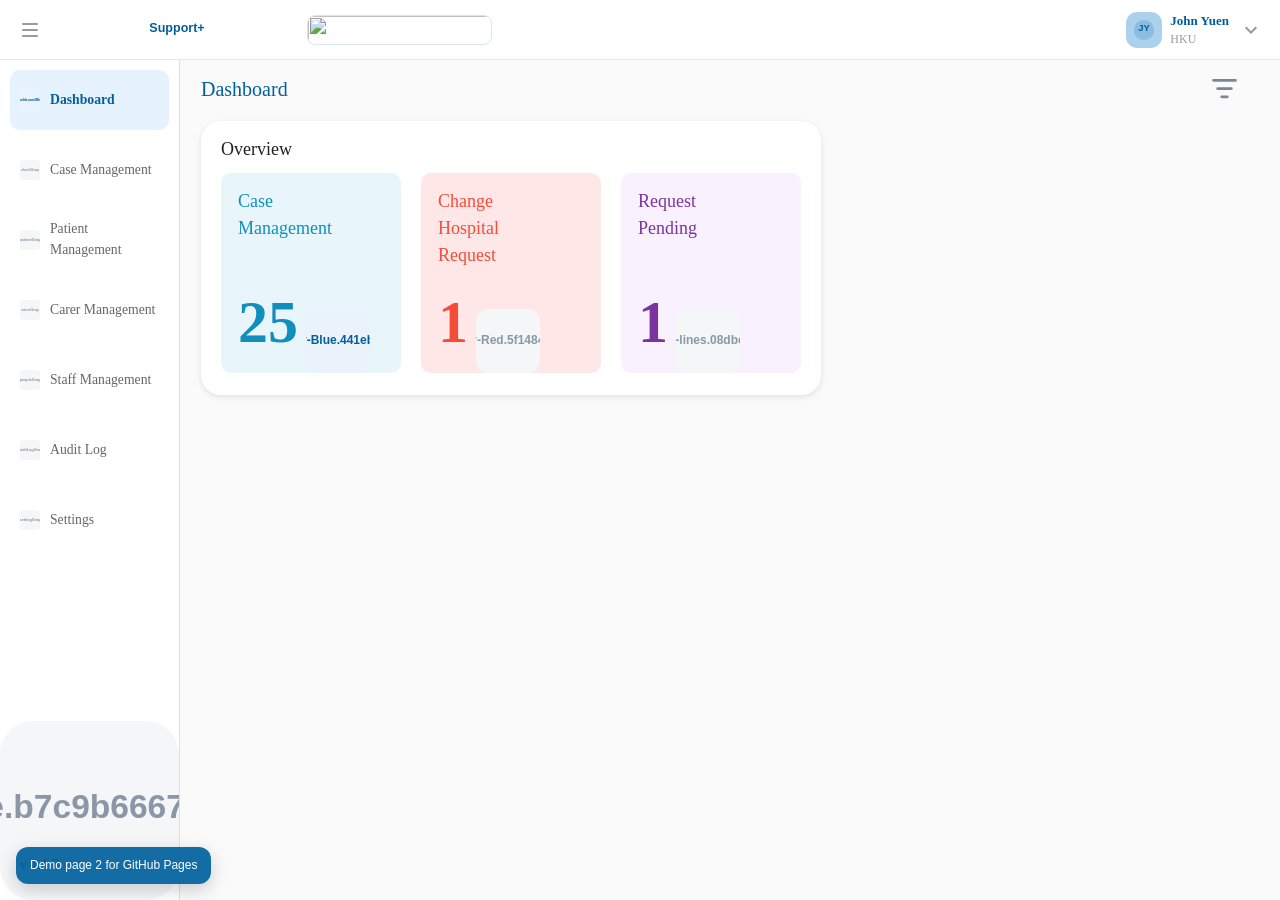
==== dashboard.html @ 7c95502e "Add files via upload" ====
<!DOCTYPE html>

<!-- saved from url=(0053)https://qa-supps-portal.med.hku.hk/homepage/dashboard -->
<html lang="en"><head><meta content="text/html; charset=utf-8" http-equiv="Content-Type"/>
<link href="https://qa-supps-portal.med.hku.hk/favicon.ico" rel="icon"/>
<meta content="width=device-width, initial-scale=1" name="viewport"/>
<meta content="#000000" name="theme-color"/>
<meta content="Support Plus" name="description"/>
<link href="https://qa-supps-portal.med.hku.hk/logo192.png" rel="apple-touch-icon"/>
<!--
      manifest.json provides metadata used when your web app is installed on a
      user's mobile device or desktop. See https://developers.google.com/web/fundamentals/web-app-manifest/
    -->
<link href="https://qa-supps-portal.med.hku.hk/manifest.json" rel="manifest"/>
<link href="./font.css" rel="stylesheet"/>
<!--
      Notice the use of  in the tags above.
      It will be replaced with the URL of the `public` folder during the build.
      Only files inside the `public` folder can be referenced from the HTML.

      Unlike "/favicon.ico" or "favicon.ico", "/favicon.ico" will
      work correctly both with client-side routing and a non-root public URL.
      Learn how to configure a non-root public URL by running `npm run build`.
    -->
<title>Support Plus</title>
<style>body {
  margin: 0;
  font-family: -apple-system, BlinkMacSystemFont, 'Segoe UI', 'Roboto', 'Oxygen',
    'Ubuntu', 'Cantarell', 'Fira Sans', 'Droid Sans', 'Helvetica Neue',
    sans-serif;
  -webkit-font-smoothing: antialiased;
  -moz-osx-font-smoothing: grayscale;
}

code {
  font-family: source-code-pro, Menlo, Monaco, Consolas, 'Courier New',
    monospace;
}

*:focus {
  outline: none !important;
}

/*# sourceMappingURL=[data-uri] */</style><style data-styled="active" data-styled-version="5.3.5">.Hpyvd{width:100%;height:100%;}.hApcqP{position:absolute;}.bWHyne .MuiButton-root{height:45px;text-transform:none;border-radius:25px;}.ePMsFZ.ePMsFZ{margin:auto;}.ePMsFZ.ePMsFZ .MuiDialog-paper{width:405px;margin:auto;border-radius:10px;background-color:#fff;padding:20px;}.cHuyDQ.cHuyDQ{font-size:20px;font-family:'NotoSans-Bold';height:10px;}.howUfX{cursor:pointer;}.kcfaUv{margin:auto;}.kcfaUv .MuiDialog-paper{width:405px;height:auto;max-width:405px;margin:auto;border-radius:30px;background-color:#fafafa;padding:20px;text-align:center;}.dpnVu{width:100%;position:fixed;z-index:1301;top:-0px;display:-webkit-box;display:-webkit-flex;display:-ms-flexbox;display:flex;-webkit-box-pack:center;-webkit-justify-content:center;-ms-flex-pack:center;justify-content:center;}.dpnVu.dpnVu .MuiAlert-icon{font-size:30px;}.dpnVu.dpnVu .MuiAlert-message{font-size:18px;}.ciIaev{height:100vh;display:-webkit-box;display:-webkit-flex;display:-ms-flexbox;display:flex;-webkit-flex-direction:row;-ms-flex-direction:row;flex-direction:row;-webkit-align-items:center;-webkit-box-align:center;-ms-flex-align:center;align-items:center;-webkit-box-pack:center;-webkit-justify-content:center;-ms-flex-pack:center;justify-content:center;}.fiyHVO{width:410px;height:522px;background-color:#fff;border-radius:30px;display:-webkit-box;display:-webkit-flex;display:-ms-flexbox;display:flex;-webkit-flex-direction:column;-ms-flex-direction:column;flex-direction:column;-webkit-align-items:center;-webkit-box-align:center;-ms-flex-align:center;align-items:center;box-shadow:0 2px 10px 0 rgba(0,0,0,0.1);padding:33px 45px 47px;margin:0;}.hEXoN{width:100%;height:69px;margin-bottom:20px;padding:0 12px;}.dAfYQb{width:100%;height:69px;margin-bottom:37px;padding:0 12px;}.bQdoJM.bQdoJM{font-size:12px;color:#005e98;font-family:'NotoSans-Bold';}.cXEWQU.cXEWQU{font-size:16px;color:#fff;font-family:'NotoSans-Bold';}.hIvHST.hIvHST{height:5px;color:#ff7444;font-weight:500;font-size:12px;text-transform:none;}.hIvHST.hIvHST:hover{-webkit-text-decoration:none;text-decoration:none;background-color:#fff;}.kbcWOb{width:100%;margin-bottom:20px;}.kbBmVw{width:100%;margin-bottom:45px;}.beaRYn{display:-webkit-box;display:-webkit-flex;display:-ms-flexbox;display:flex;margin:10px 10px 0px 10px;-webkit-box-pack:justify;-webkit-justify-content:space-between;-ms-flex-pack:justify;justify-content:space-between;border-radius:10px;height:60px;-webkit-align-items:center;-webkit-box-align:center;-ms-flex-align:center;align-items:center;background-color:#e7f2ff;cursor:pointer;}.beaRYn .title{font-weight:bold;color:#00609d;}.beaRYn.beaRYn .blueImage{padding-right:10px;display:block;}.beaRYn.beaRYn .grayImage{padding-right:10px;display:none;}.Rroof{display:-webkit-box;display:-webkit-flex;display:-ms-flexbox;display:flex;margin:10px 10px 0px 10px;-webkit-box-pack:justify;-webkit-justify-content:space-between;-ms-flex-pack:justify;justify-content:space-between;border-radius:10px;height:60px;-webkit-align-items:center;-webkit-box-align:center;-ms-flex-align:center;align-items:center;background-color:#fff;cursor:pointer;}.Rroof .title{font-weight:#6e6e6e;color:#666;}.Rroof.Rroof .blueImage{padding-right:10px;display:none;}.Rroof.Rroof .grayImage{padding-right:10px;display:block;}.csmlIp{display:-webkit-box;display:-webkit-flex;display:-ms-flexbox;display:flex;-webkit-flex-direction:row;-ms-flex-direction:row;flex-direction:row;-webkit-align-items:center;-webkit-box-align:center;-ms-flex-align:center;align-items:center;padding:10px;font-family:'NotoSans-Bold';}.icKBTo.icKBTo{color:#00609d;font-size:14px;font-family:'NotoSans-Bold';padding:8px 0;margin-left:10px;}.WZFFl{width:96%;height:250px;display:-webkit-box;display:-webkit-flex;display:-ms-flexbox;display:flex;-webkit-flex-direction:column;-ms-flex-direction:column;flex-direction:column;-webkit-align-items:center;-webkit-box-align:center;-ms-flex-align:center;align-items:center;-webkit-box-pack:center;-webkit-justify-content:center;-ms-flex-pack:center;justify-content:center;margin:0 auto;}.djyMlG{width:100%;height:60px;display:-webkit-box;display:-webkit-flex;display:-ms-flexbox;display:flex;-webkit-flex-direction:row;-ms-flex-direction:row;flex-direction:row;-webkit-align-items:center;-webkit-box-align:center;-ms-flex-align:center;align-items:center;-webkit-box-pack:justify;-webkit-justify-content:space-between;-ms-flex-pack:justify;justify-content:space-between;background-color:#fff;border-bottom:1px solid #e6e6e6;padding-left:5px;padding-right:17px;}.hXfsVW{display:-webkit-box;display:-webkit-flex;display:-ms-flexbox;display:flex;-webkit-flex-direction:row;-ms-flex-direction:row;flex-direction:row;-webkit-align-items:center;-webkit-box-align:center;-ms-flex-align:center;align-items:center;}.fZAXZB{display:-webkit-box;display:-webkit-flex;display:-ms-flexbox;display:flex;-webkit-flex-direction:row;-ms-flex-direction:row;flex-direction:row;-webkit-align-items:center;-webkit-box-align:center;-ms-flex-align:center;align-items:center;-webkit-box-pack:justify;-webkit-justify-content:space-between;-ms-flex-pack:justify;justify-content:space-between;}.fZAXZB .slide-content{max-height:318px;width:346px;background-color:#f7f7f7;border-radius:8px;overflow:auto;height:0;visibility:hidden;position:'relative';}.fZAXZB .up{-webkit-animation:slide-up 0.3s linear both;animation:slide-up 0.3s linear both;}.fZAXZB .down{-webkit-animation:slide-down 0.3s linear both;animation:slide-down 0.3s linear both;}@-webkit-keyframes slide-down{0%{visibility:hidden;overflow:hidden;height:0;}99%{visibility:visible;overflow:hidden;height:318px;}100%{visibility:visible;height:318px;}}@keyframes slide-down{0%{visibility:hidden;overflow:hidden;height:0;}99%{visibility:visible;overflow:hidden;height:318px;}100%{visibility:visible;height:318px;}}@-webkit-keyframes slide-up{from{overflow:hidden;visibility:visible;height:318px;}to{overflow:hidden;visibility:hidden;height:0;}}@keyframes slide-up{from{overflow:hidden;visibility:visible;height:318px;}to{overflow:hidden;visibility:hidden;height:0;}}.fyXzYS.fyXzYS{padding:0;}.ipZSaW{display:-webkit-box;display:-webkit-flex;display:-ms-flexbox;display:flex;-webkit-flex-direction:column;-ms-flex-direction:column;flex-direction:column;-webkit-align-items:flex-start;-webkit-box-align:flex-start;-ms-flex-align:flex-start;align-items:flex-start;-webkit-box-pack:center;-webkit-justify-content:center;-ms-flex-pack:center;justify-content:center;margin-left:8px;margin-right:10px;text-transform:none;}.dvEWAl.dvEWAl{color:#015c9f;font-weight:bold;}.dvZQNt.dvZQNt{color:#9a9a9a;font-weight:unset;}.gxRzvc{-webkit-transform-origin:center bottom;-ms-transform-origin:center bottom;transform-origin:center bottom;background-color:#f6f6f6;padding:unset;}.hIOsmV{width:100%;}.yZFgr{width:100%;display:-webkit-box;display:-webkit-flex;display:-ms-flexbox;display:flex;-webkit-flex-direction:row;-ms-flex-direction:row;flex-direction:row;-webkit-align-items:center;-webkit-box-align:center;-ms-flex-align:center;align-items:center;-webkit-box-pack:justify;-webkit-justify-content:space-between;-ms-flex-pack:justify;justify-content:space-between;padding:unset;}.cSOBWP{position:absolute;left:calc(50% - 100px);top:calc(50% - 100px);z-index:2;}.icBGFx{position:absolute;width:calc(100% + 20px);left:-10px;height:100%;opacity:0.8;z-index:1;}.gRXGFe{width:100%;max-width:620px;border-radius:20px;box-shadow:0 2px 6px 0 rgba(0,0,0,0.1);background-color:#fff;padding:5px 10px 22px 10px;display:-webkit-box;display:-webkit-flex;display:-ms-flexbox;display:flex;-webkit-flex-direction:column;-ms-flex-direction:column;flex-direction:column;-webkit-box-pack:justify;-webkit-justify-content:space-between;-ms-flex-pack:justify;justify-content:space-between;}.hUQwHi{display:-webkit-box;display:-webkit-flex;display:-ms-flexbox;display:flex;-webkit-flex-direction:row;-ms-flex-direction:row;flex-direction:row;-webkit-align-items:center;-webkit-box-align:center;-ms-flex-align:center;align-items:center;-webkit-box-pack:justify;-webkit-justify-content:space-between;-ms-flex-pack:justify;justify-content:space-between;padding:10px;}.byrFZt.byrFZt{font-size:18px;font-family:'NotoSans-Bold';}.heRLHN{width:100%;display:-webkit-box;display:-webkit-flex;display:-ms-flexbox;display:flex;-webkit-flex-direction:row;-ms-flex-direction:row;flex-direction:row;-webkit-align-items:center;-webkit-box-align:center;-ms-flex-align:center;align-items:center;-webkit-box-pack:space-around;-webkit-justify-content:space-around;-ms-flex-pack:space-around;justify-content:space-around;-webkit-flex-wrap:wrap;-ms-flex-wrap:wrap;flex-wrap:wrap;}.iwNJDA{position:relative;height:70%;}.bVcxOE{width:30%;height:200px;display:-webkit-box;display:-webkit-flex;display:-ms-flexbox;display:flex;-webkit-flex-direction:column;-ms-flex-direction:column;flex-direction:column;-webkit-box-pack:justify;-webkit-justify-content:space-between;-ms-flex-pack:justify;justify-content:space-between;padding:15px 81px 0px 17px;border-radius:10px;background-color:#e8f6fc;cursor:pointer;}.BxAod{display:-webkit-box;display:-webkit-flex;display:-ms-flexbox;display:flex;-webkit-flex-direction:row;-ms-flex-direction:row;flex-direction:row;}.eIAWZd.eIAWZd{width:33px;height:33px;display:-webkit-box;display:-webkit-flex;display:-ms-flexbox;display:flex;margin:0 17px;}.fyRMHJ{z-index:1300 !important;}.fyRMHJ .MuiTooltip-tooltip{background-color:#f7f7f7;box-shadow:0 2px 6px 0 rgba(0,0,0,0.1);max-width:600px;}.fyRMHJ .MuiTooltip-tooltip .MuiTooltip-arrow{color:#f7f7f7;}.kVQcXN{height:100%;padding:12px 22px 16px 21px;}.hrsTrv{display:-webkit-box;display:-webkit-flex;display:-ms-flexbox;display:flex;-webkit-flex-direction:row;-ms-flex-direction:row;flex-direction:row;-webkit-box-pack:justify;-webkit-justify-content:space-between;-ms-flex-pack:justify;justify-content:space-between;-webkit-align-items:center;-webkit-box-align:center;-ms-flex-align:center;align-items:center;margin-bottom:16px;}.iyJoiF{width:50%;display:-webkit-box;display:-webkit-flex;display:-ms-flexbox;display:flex;-webkit-flex-direction:row;-ms-flex-direction:row;flex-direction:row;-webkit-align-items:center;-webkit-box-align:center;-ms-flex-align:center;align-items:center;-webkit-box-pack:end;-webkit-justify-content:flex-end;-ms-flex-pack:end;justify-content:flex-end;}.jtxRtd{width:100%;min-width:1024px;height:100vh;display:-webkit-box;display:-webkit-flex;display:-ms-flexbox;display:flex;-webkit-flex-direction:column;-ms-flex-direction:column;flex-direction:column;}.fVFFNg{height:calc(100vh - 60px);display:-webkit-box;display:-webkit-flex;display:-ms-flexbox;display:flex;-webkit-flex-direction:row;-ms-flex-direction:row;flex-direction:row;background-color:#fafafa;min-height:700px;}.jsmixt{display:-webkit-box;display:-webkit-flex;display:-ms-flexbox;display:flex;}.jsmixt .css-12i7wg6-MuiPaper-root-MuiDrawer-paper{position:relative;}.etmviE{width:100%;height:100%;}.bdIPQU{height:100%;}.llQpbN{width:100%;height:100vh;position:absolute;z-index:-2;overflow:hidden;}body{margin:0;padding:0;}</style><style data-emotion="css-global" data-s="">html{-webkit-font-smoothing:antialiased;-moz-osx-font-smoothing:grayscale;box-sizing:border-box;-webkit-text-size-adjust:100%;}</style><style data-emotion="css-global" data-s="">*,*::before,*::after{box-sizing:inherit;}</style><style data-emotion="css-global" data-s="">strong,b{font-weight:700;}</style><style data-emotion="css-global" data-s="">body{margin:0;color:rgba(0, 0, 0, 0.87);font-family:NotoSans-Regular;font-weight:400;font-size:0.8571428571428571rem;line-height:1.5;background-color:#fff;}</style><style data-emotion="css-global" data-s="">@media print{body{background-color:#fff;}}</style><style data-emotion="css-global" data-s="">body::backdrop{background-color:#fff;}</style><style data-emotion="css" data-s="">.css-bz4dnt-MuiCollapse-root{height:0;overflow:hidden;-webkit-transition:height 300ms cubic-bezier(0.4, 0, 0.2, 1) 0ms;transition:height 300ms cubic-bezier(0.4, 0, 0.2, 1) 0ms;visibility:hidden;}</style><style data-emotion="css" data-s="">.css-smkl36-MuiCollapse-wrapper{display:-webkit-box;display:-webkit-flex;display:-ms-flexbox;display:flex;width:100%;}</style><style data-emotion="css" data-s="">.css-9l5vo-MuiCollapse-wrapperInner{width:100%;}</style><style data-emotion="css" data-s="">.css-18g3wjv-MuiAlert-root{font-family:NotoSans-Regular;font-weight:400;font-size:0.75rem;line-height:1.43;background-color:rgb(253, 237, 237);display:-webkit-box;display:-webkit-flex;display:-ms-flexbox;display:flex;padding:6px 16px;color:rgb(95, 33, 32);}</style><style data-emotion="css" data-s="">.css-18g3wjv-MuiAlert-root .MuiAlert-icon{color:#ef5350;}</style><style data-emotion="css" data-s="">.css-119koxd-MuiPaper-root-MuiAlert-root{background-color:#fff;color:rgba(0, 0, 0, 0.87);-webkit-transition:box-shadow 300ms cubic-bezier(0.4, 0, 0.2, 1) 0ms;transition:box-shadow 300ms cubic-bezier(0.4, 0, 0.2, 1) 0ms;border-radius:4px;box-shadow:none;font-family:NotoSans-Regular;font-weight:400;font-size:0.75rem;line-height:1.43;background-color:rgb(253, 237, 237);display:-webkit-box;display:-webkit-flex;display:-ms-flexbox;display:flex;padding:6px 16px;color:rgb(95, 33, 32);}</style><style data-emotion="css" data-s="">.css-119koxd-MuiPaper-root-MuiAlert-root .MuiAlert-icon{color:#ef5350;}</style><style data-emotion="css" data-s="">.css-1ytlwq5-MuiAlert-icon{margin-right:12px;padding:7px 0;display:-webkit-box;display:-webkit-flex;display:-ms-flexbox;display:flex;font-size:22px;opacity:0.9;}</style><style data-emotion="css" data-s="">.css-1vooibu-MuiSvgIcon-root{-webkit-user-select:none;-moz-user-select:none;-ms-user-select:none;user-select:none;width:1em;height:1em;display:inline-block;fill:currentColor;-webkit-flex-shrink:0;-ms-flex-negative:0;flex-shrink:0;-webkit-transition:fill 200ms cubic-bezier(0.4, 0, 0.2, 1) 0ms;transition:fill 200ms cubic-bezier(0.4, 0, 0.2, 1) 0ms;font-size:inherit;}</style><style data-emotion="css" data-s="">.css-1pxa9xg-MuiAlert-message{padding:8px 0;min-width:0;overflow:auto;}</style><style data-emotion="css" data-s="">.css-1eyyx39-MuiTypography-root{margin:0;font-family:NotoSans-Regular;font-weight:400;font-size:0.8571428571428571rem;line-height:1.5;color:#005e98;font-size:12px;}</style><style data-emotion="css" data-s="">.css-1h8td7x-MuiDialog-root{}</style><style data-emotion="css" data-s="">@media print{.css-1h8td7x-MuiDialog-root{position:absolute!important;}}</style><style data-emotion="css" data-s="">.css-12w3uat-MuiIconButton-root{text-align:center;-webkit-flex:0 0 auto;-ms-flex:0 0 auto;flex:0 0 auto;font-size:1.2857142857142856rem;padding:8px;border-radius:50%;overflow:visible;color:rgba(0, 0, 0, 0.54);-webkit-transition:background-color 150ms cubic-bezier(0.4, 0, 0.2, 1) 0ms;transition:background-color 150ms cubic-bezier(0.4, 0, 0.2, 1) 0ms;}</style><style data-emotion="css" data-s="">.css-12w3uat-MuiIconButton-root:hover{background-color:rgba(0, 0, 0, 0.04);}</style><style data-emotion="css" data-s="">@media (hover: none){.css-12w3uat-MuiIconButton-root:hover{background-color:transparent;}}</style><style data-emotion="css" data-s="">.css-12w3uat-MuiIconButton-root.Mui-disabled{background-color:transparent;color:rgba(0, 0, 0, 0.26);}</style><style data-emotion="css" data-s="">.css-poa6bm-MuiButtonBase-root-MuiIconButton-root{display:-webkit-inline-box;display:-webkit-inline-flex;display:-ms-inline-flexbox;display:inline-flex;-webkit-align-items:center;-webkit-box-align:center;-ms-flex-align:center;align-items:center;-webkit-box-pack:center;-ms-flex-pack:center;-webkit-justify-content:center;justify-content:center;position:relative;box-sizing:border-box;-webkit-tap-highlight-color:transparent;background-color:transparent;outline:0;border:0;margin:0;border-radius:0;padding:0;cursor:pointer;-webkit-user-select:none;-moz-user-select:none;-ms-user-select:none;user-select:none;vertical-align:middle;-moz-appearance:none;-webkit-appearance:none;-webkit-text-decoration:none;text-decoration:none;color:inherit;text-align:center;-webkit-flex:0 0 auto;-ms-flex:0 0 auto;flex:0 0 auto;font-size:1.2857142857142856rem;padding:8px;border-radius:50%;overflow:visible;color:rgba(0, 0, 0, 0.54);-webkit-transition:background-color 150ms cubic-bezier(0.4, 0, 0.2, 1) 0ms;transition:background-color 150ms cubic-bezier(0.4, 0, 0.2, 1) 0ms;}</style><style data-emotion="css" data-s="">.css-poa6bm-MuiButtonBase-root-MuiIconButton-root::-moz-focus-inner{border-style:none;}</style><style data-emotion="css" data-s="">.css-poa6bm-MuiButtonBase-root-MuiIconButton-root.Mui-disabled{pointer-events:none;cursor:default;}</style><style data-emotion="css" data-s="">@media print{.css-poa6bm-MuiButtonBase-root-MuiIconButton-root{-webkit-print-color-adjust:exact;color-adjust:exact;}}</style><style data-emotion="css" data-s="">.css-poa6bm-MuiButtonBase-root-MuiIconButton-root:hover{background-color:rgba(0, 0, 0, 0.04);}</style><style data-emotion="css" data-s="">@media (hover: none){.css-poa6bm-MuiButtonBase-root-MuiIconButton-root:hover{background-color:transparent;}}</style><style data-emotion="css" data-s="">.css-poa6bm-MuiButtonBase-root-MuiIconButton-root.Mui-disabled{background-color:transparent;color:rgba(0, 0, 0, 0.26);}</style><style data-emotion="css" data-s="">.css-advny6-MuiPopper-root{}</style><style data-emotion="css" data-s="">.css-1ps6pg7-MuiPaper-root{background-color:#fff;color:rgba(0, 0, 0, 0.87);-webkit-transition:box-shadow 300ms cubic-bezier(0.4, 0, 0.2, 1) 0ms;transition:box-shadow 300ms cubic-bezier(0.4, 0, 0.2, 1) 0ms;border-radius:4px;box-shadow:0px 2px 1px -1px rgba(0,0,0,0.2),0px 1px 1px 0px rgba(0,0,0,0.14),0px 1px 3px 0px rgba(0,0,0,0.12);}</style><style data-emotion="css" data-s="">.css-h4y409-MuiList-root{list-style:none;margin:0;padding:0;position:relative;padding-top:8px;padding-bottom:8px;}</style><style data-emotion="css" data-s="">.css-1ea6976-MuiTypography-root{margin:0;font-family:NotoSans-Regular;font-weight:400;font-size:0.8571428571428571rem;line-height:1.5;}</style><style data-emotion="css" data-s="">.css-hp1ek5-MuiTypography-root{margin:0;font-family:NotoSans-Regular;font-weight:400;font-size:0.8571428571428571rem;line-height:1.5;color:#a7a7a7;font-size:12px;}</style><style data-emotion="css" data-s="">.css-1su5poz-MuiButton-root{font-family:NotoSans-Regular;font-weight:500;font-size:0.75rem;line-height:1.75;text-transform:uppercase;min-width:64px;padding:6px 8px;border-radius:4px;-webkit-transition:background-color 250ms cubic-bezier(0.4, 0, 0.2, 1) 0ms,box-shadow 250ms cubic-bezier(0.4, 0, 0.2, 1) 0ms,border-color 250ms cubic-bezier(0.4, 0, 0.2, 1) 0ms,color 250ms cubic-bezier(0.4, 0, 0.2, 1) 0ms;transition:background-color 250ms cubic-bezier(0.4, 0, 0.2, 1) 0ms,box-shadow 250ms cubic-bezier(0.4, 0, 0.2, 1) 0ms,border-color 250ms cubic-bezier(0.4, 0, 0.2, 1) 0ms,color 250ms cubic-bezier(0.4, 0, 0.2, 1) 0ms;color:#00609d;}</style><style data-emotion="css" data-s="">.css-1su5poz-MuiButton-root:hover{-webkit-text-decoration:none;text-decoration:none;background-color:rgba(0, 96, 157, 0.04);}</style><style data-emotion="css" data-s="">@media (hover: none){.css-1su5poz-MuiButton-root:hover{background-color:transparent;}}</style><style data-emotion="css" data-s="">.css-1su5poz-MuiButton-root:active{}</style><style data-emotion="css" data-s="">.css-1su5poz-MuiButton-root.Mui-focusVisible{}</style><style data-emotion="css" data-s="">.css-1su5poz-MuiButton-root.Mui-disabled{color:rgba(0, 0, 0, 0.26);}</style><style data-emotion="css" data-s="">.css-1h3wcof-MuiButtonBase-root-MuiButton-root{display:-webkit-inline-box;display:-webkit-inline-flex;display:-ms-inline-flexbox;display:inline-flex;-webkit-align-items:center;-webkit-box-align:center;-ms-flex-align:center;align-items:center;-webkit-box-pack:center;-ms-flex-pack:center;-webkit-justify-content:center;justify-content:center;position:relative;box-sizing:border-box;-webkit-tap-highlight-color:transparent;background-color:transparent;outline:0;border:0;margin:0;border-radius:0;padding:0;cursor:pointer;-webkit-user-select:none;-moz-user-select:none;-ms-user-select:none;user-select:none;vertical-align:middle;-moz-appearance:none;-webkit-appearance:none;-webkit-text-decoration:none;text-decoration:none;color:inherit;font-family:NotoSans-Regular;font-weight:500;font-size:0.75rem;line-height:1.75;text-transform:uppercase;min-width:64px;padding:6px 8px;border-radius:4px;-webkit-transition:background-color 250ms cubic-bezier(0.4, 0, 0.2, 1) 0ms,box-shadow 250ms cubic-bezier(0.4, 0, 0.2, 1) 0ms,border-color 250ms cubic-bezier(0.4, 0, 0.2, 1) 0ms,color 250ms cubic-bezier(0.4, 0, 0.2, 1) 0ms;transition:background-color 250ms cubic-bezier(0.4, 0, 0.2, 1) 0ms,box-shadow 250ms cubic-bezier(0.4, 0, 0.2, 1) 0ms,border-color 250ms cubic-bezier(0.4, 0, 0.2, 1) 0ms,color 250ms cubic-bezier(0.4, 0, 0.2, 1) 0ms;color:#00609d;}</style><style data-emotion="css" data-s="">.css-1h3wcof-MuiButtonBase-root-MuiButton-root::-moz-focus-inner{border-style:none;}</style><style data-emotion="css" data-s="">.css-1h3wcof-MuiButtonBase-root-MuiButton-root.Mui-disabled{pointer-events:none;cursor:default;}</style><style data-emotion="css" data-s="">@media print{.css-1h3wcof-MuiButtonBase-root-MuiButton-root{-webkit-print-color-adjust:exact;color-adjust:exact;}}</style><style data-emotion="css" data-s="">.css-1h3wcof-MuiButtonBase-root-MuiButton-root:hover{-webkit-text-decoration:none;text-decoration:none;background-color:rgba(0, 96, 157, 0.04);}</style><style data-emotion="css" data-s="">@media (hover: none){.css-1h3wcof-MuiButtonBase-root-MuiButton-root:hover{background-color:transparent;}}</style><style data-emotion="css" data-s="">.css-1h3wcof-MuiButtonBase-root-MuiButton-root:active{}</style><style data-emotion="css" data-s="">.css-1h3wcof-MuiButtonBase-root-MuiButton-root.Mui-focusVisible{}</style><style data-emotion="css" data-s="">.css-1h3wcof-MuiButtonBase-root-MuiButton-root.Mui-disabled{color:rgba(0, 0, 0, 0.26);}</style><style data-emotion="css" data-s="">.css-5tha4o-MuiTypography-root{margin:0;font-family:NotoSans-Regular;font-weight:400;font-size:0.8571428571428571rem;line-height:1.5;font-size:13px;}</style><style data-emotion="css" data-s="">.css-ebquwi-MuiTypography-root{margin:0;font-family:NotoSans-Regular;font-weight:400;font-size:0.8571428571428571rem;line-height:1.5;font-size:12px;}</style><style data-emotion="css" data-s="">.css-havevq-MuiSvgIcon-root{-webkit-user-select:none;-moz-user-select:none;-ms-user-select:none;user-select:none;width:1em;height:1em;display:inline-block;fill:currentColor;-webkit-flex-shrink:0;-ms-flex-negative:0;flex-shrink:0;-webkit-transition:fill 200ms cubic-bezier(0.4, 0, 0.2, 1) 0ms;transition:fill 200ms cubic-bezier(0.4, 0, 0.2, 1) 0ms;font-size:1.2857142857142856rem;}</style><style data-emotion="css" data-s="">.css-7ik032-MuiDrawer-docked{-webkit-flex:0 0 auto;-ms-flex:0 0 auto;flex:0 0 auto;}</style><style data-emotion="css" data-s="">.css-wut21w-MuiDrawer-paper{overflow-y:auto;display:-webkit-box;display:-webkit-flex;display:-ms-flexbox;display:flex;-webkit-flex-direction:column;-ms-flex-direction:column;flex-direction:column;height:100%;-webkit-flex:1 0 auto;-ms-flex:1 0 auto;flex:1 0 auto;z-index:1200;-webkit-overflow-scrolling:touch;position:fixed;top:0;outline:0;left:0;border-right:1px solid rgba(0, 0, 0, 0.12);}</style><style data-emotion="css" data-s="">.css-12i7wg6-MuiPaper-root-MuiDrawer-paper{background-color:#fff;color:rgba(0, 0, 0, 0.87);-webkit-transition:box-shadow 300ms cubic-bezier(0.4, 0, 0.2, 1) 0ms;transition:box-shadow 300ms cubic-bezier(0.4, 0, 0.2, 1) 0ms;box-shadow:none;overflow-y:auto;display:-webkit-box;display:-webkit-flex;display:-ms-flexbox;display:flex;-webkit-flex-direction:column;-ms-flex-direction:column;flex-direction:column;height:100%;-webkit-flex:1 0 auto;-ms-flex:1 0 auto;flex:1 0 auto;z-index:1200;-webkit-overflow-scrolling:touch;position:fixed;top:0;outline:0;left:0;border-right:1px solid rgba(0, 0, 0, 0.12);}</style><style data-emotion="css" data-s="">.css-pnutvq-MuiTooltip-popper{z-index:1500;pointer-events:none;}</style><style data-emotion="css" data-s="">.css-pnutvq-MuiTooltip-popper[data-popper-placement*="bottom"] .MuiTooltip-arrow{top:0;margin-top:-0.71em;}</style><style data-emotion="css" data-s="">.css-pnutvq-MuiTooltip-popper[data-popper-placement*="bottom"] .MuiTooltip-arrow::before{transform-origin:0 100%;}</style><style data-emotion="css" data-s="">.css-pnutvq-MuiTooltip-popper[data-popper-placement*="top"] .MuiTooltip-arrow{bottom:0;margin-bottom:-0.71em;}</style><style data-emotion="css" data-s="">.css-pnutvq-MuiTooltip-popper[data-popper-placement*="top"] .MuiTooltip-arrow::before{transform-origin:100% 0;}</style><style data-emotion="css" data-s="">.css-pnutvq-MuiTooltip-popper[data-popper-placement*="right"] .MuiTooltip-arrow{left:0;margin-left:-0.71em;height:1em;width:0.71em;}</style><style data-emotion="css" data-s="">.css-pnutvq-MuiTooltip-popper[data-popper-placement*="right"] .MuiTooltip-arrow::before{transform-origin:100% 100%;}</style><style data-emotion="css" data-s="">.css-pnutvq-MuiTooltip-popper[data-popper-placement*="left"] .MuiTooltip-arrow{right:0;margin-right:-0.71em;height:1em;width:0.71em;}</style><style data-emotion="css" data-s="">.css-pnutvq-MuiTooltip-popper[data-popper-placement*="left"] .MuiTooltip-arrow::before{transform-origin:0 0;}</style><style data-emotion="css" data-s="">.css-viryjt-MuiPopper-root-MuiTooltip-popper{z-index:1500;pointer-events:none;}</style><style data-emotion="css" data-s="">.css-viryjt-MuiPopper-root-MuiTooltip-popper[data-popper-placement*="bottom"] .MuiTooltip-arrow{top:0;margin-top:-0.71em;}</style><style data-emotion="css" data-s="">.css-viryjt-MuiPopper-root-MuiTooltip-popper[data-popper-placement*="bottom"] .MuiTooltip-arrow::before{transform-origin:0 100%;}</style><style data-emotion="css" data-s="">.css-viryjt-MuiPopper-root-MuiTooltip-popper[data-popper-placement*="top"] .MuiTooltip-arrow{bottom:0;margin-bottom:-0.71em;}</style><style data-emotion="css" data-s="">.css-viryjt-MuiPopper-root-MuiTooltip-popper[data-popper-placement*="top"] .MuiTooltip-arrow::before{transform-origin:100% 0;}</style><style data-emotion="css" data-s="">.css-viryjt-MuiPopper-root-MuiTooltip-popper[data-popper-placement*="right"] .MuiTooltip-arrow{left:0;margin-left:-0.71em;height:1em;width:0.71em;}</style><style data-emotion="css" data-s="">.css-viryjt-MuiPopper-root-MuiTooltip-popper[data-popper-placement*="right"] .MuiTooltip-arrow::before{transform-origin:100% 100%;}</style><style data-emotion="css" data-s="">.css-viryjt-MuiPopper-root-MuiTooltip-popper[data-popper-placement*="left"] .MuiTooltip-arrow{right:0;margin-right:-0.71em;height:1em;width:0.71em;}</style><style data-emotion="css" data-s="">.css-viryjt-MuiPopper-root-MuiTooltip-popper[data-popper-placement*="left"] .MuiTooltip-arrow::before{transform-origin:0 0;}</style><style data-emotion="css" data-s="">.css-1eqrzrx-MuiCircularProgress-root{display:inline-block;color:#00609d;-webkit-animation:animation-61bdi0 1.4s linear infinite;animation:animation-61bdi0 1.4s linear infinite;}</style><style data-emotion="css" data-s="">@-webkit-keyframes animation-61bdi0{0%{-webkit-transform:rotate(0deg);-moz-transform:rotate(0deg);-ms-transform:rotate(0deg);transform:rotate(0deg);}100%{-webkit-transform:rotate(360deg);-moz-transform:rotate(360deg);-ms-transform:rotate(360deg);transform:rotate(360deg);}}</style><style data-emotion="css" data-s="">@keyframes animation-61bdi0{0%{-webkit-transform:rotate(0deg);-moz-transform:rotate(0deg);-ms-transform:rotate(0deg);transform:rotate(0deg);}100%{-webkit-transform:rotate(360deg);-moz-transform:rotate(360deg);-ms-transform:rotate(360deg);transform:rotate(360deg);}}</style><style data-emotion="css" data-s="">.css-1idz92c-MuiCircularProgress-svg{display:block;}</style><style data-emotion="css" data-s="">.css-176wh8e-MuiCircularProgress-circle{stroke:currentColor;stroke-dasharray:80px,200px;stroke-dashoffset:0;-webkit-animation:animation-1p2h4ri 1.4s ease-in-out infinite;animation:animation-1p2h4ri 1.4s ease-in-out infinite;}</style><style data-emotion="css" data-s="">@-webkit-keyframes animation-1p2h4ri{0%{stroke-dasharray:1px,200px;stroke-dashoffset:0;}50%{stroke-dasharray:100px,200px;stroke-dashoffset:-15px;}100%{stroke-dasharray:100px,200px;stroke-dashoffset:-125px;}}</style><style data-emotion="css" data-s="">@keyframes animation-1p2h4ri{0%{stroke-dasharray:1px,200px;stroke-dashoffset:0;}50%{stroke-dasharray:100px,200px;stroke-dashoffset:-15px;}100%{stroke-dasharray:100px,200px;stroke-dashoffset:-125px;}}</style><style data-emotion="css" data-s="">.css-8je8zh-MuiTouchRipple-root{overflow:hidden;pointer-events:none;position:absolute;z-index:0;top:0;right:0;bottom:0;left:0;border-radius:inherit;}</style><style data-emotion="css" data-s="">.css-zw3mfo-MuiModal-root-MuiDialog-root{position:fixed;z-index:1300;right:0;bottom:0;top:0;left:0;}</style><style data-emotion="css" data-s="">@media print{.css-zw3mfo-MuiModal-root-MuiDialog-root{position:absolute!important;}}</style><style data-emotion="css" data-s="">.css-tkzpuq-MuiDialog-backdrop{z-index:-1;}</style><style data-emotion="css" data-s="">.css-yiavyu-MuiBackdrop-root-MuiDialog-backdrop{position:fixed;display:-webkit-box;display:-webkit-flex;display:-ms-flexbox;display:flex;-webkit-align-items:center;-webkit-box-align:center;-ms-flex-align:center;align-items:center;-webkit-box-pack:center;-ms-flex-pack:center;-webkit-justify-content:center;justify-content:center;right:0;bottom:0;top:0;left:0;background-color:rgba(0, 0, 0, 0.5);-webkit-tap-highlight-color:transparent;z-index:-1;}</style><style data-emotion="css" data-s="">.css-hz1bth-MuiDialog-container{height:100%;outline:0;display:-webkit-box;display:-webkit-flex;display:-ms-flexbox;display:flex;-webkit-box-pack:center;-ms-flex-pack:center;-webkit-justify-content:center;justify-content:center;-webkit-align-items:center;-webkit-box-align:center;-ms-flex-align:center;align-items:center;}</style><style data-emotion="css" data-s="">@media print{.css-hz1bth-MuiDialog-container{height:auto;}}</style><style data-emotion="css" data-s="">.css-1wpgjmt-MuiDialog-paper{margin:32px;position:relative;overflow-y:auto;display:-webkit-box;display:-webkit-flex;display:-ms-flexbox;display:flex;-webkit-flex-direction:column;-ms-flex-direction:column;flex-direction:column;max-height:calc(100% - 64px);max-width:600px;}</style><style data-emotion="css" data-s="">@media print{.css-1wpgjmt-MuiDialog-paper{overflow-y:visible;box-shadow:none;}}</style><style data-emotion="css" data-s="">.css-1wpgjmt-MuiDialog-paper.MuiDialog-paperScrollBody{}</style><style data-emotion="css" data-s="">@media (max-width:663.95px){.css-1wpgjmt-MuiDialog-paper.MuiDialog-paperScrollBody{max-width:calc(100% - 64px);}}</style><style data-emotion="css" data-s="">.css-1t1j96h-MuiPaper-root-MuiDialog-paper{background-color:#fff;color:rgba(0, 0, 0, 0.87);-webkit-transition:box-shadow 300ms cubic-bezier(0.4, 0, 0.2, 1) 0ms;transition:box-shadow 300ms cubic-bezier(0.4, 0, 0.2, 1) 0ms;border-radius:4px;box-shadow:0px 11px 15px -7px rgba(0,0,0,0.2),0px 24px 38px 3px rgba(0,0,0,0.14),0px 9px 46px 8px rgba(0,0,0,0.12);margin:32px;position:relative;overflow-y:auto;display:-webkit-box;display:-webkit-flex;display:-ms-flexbox;display:flex;-webkit-flex-direction:column;-ms-flex-direction:column;flex-direction:column;max-height:calc(100% - 64px);max-width:600px;}</style><style data-emotion="css" data-s="">@media print{.css-1t1j96h-MuiPaper-root-MuiDialog-paper{overflow-y:visible;box-shadow:none;}}</style><style data-emotion="css" data-s="">.css-1t1j96h-MuiPaper-root-MuiDialog-paper.MuiDialog-paperScrollBody{}</style><style data-emotion="css" data-s="">@media (max-width:663.95px){.css-1t1j96h-MuiPaper-root-MuiDialog-paper.MuiDialog-paperScrollBody{max-width:calc(100% - 64px);}}</style><style data-emotion="css" data-s="">.css-ypiqx9-MuiDialogContent-root{-webkit-flex:1 1 auto;-ms-flex:1 1 auto;flex:1 1 auto;-webkit-overflow-scrolling:touch;overflow-y:auto;padding:20px 24px;}</style><style data-emotion="css" data-s="">.MuiDialogTitle-root+.css-ypiqx9-MuiDialogContent-root{padding-top:0;}</style><style data-emotion="css" data-s="">.css-1sl0xkm-MuiTypography-root{margin:0;font-family:NotoSans-Regular;font-weight:400;font-size:0.8571428571428571rem;line-height:1.5;color:#da2626;}</style><style data-emotion="css" data-s="">.css-hlj6pa-MuiDialogActions-root{display:-webkit-box;display:-webkit-flex;display:-ms-flexbox;display:flex;-webkit-align-items:center;-webkit-box-align:center;-ms-flex-align:center;align-items:center;padding:8px;-webkit-box-pack:end;-ms-flex-pack:end;-webkit-justify-content:flex-end;justify-content:flex-end;-webkit-flex:0 0 auto;-ms-flex:0 0 auto;flex:0 0 auto;}</style><style data-emotion="css" data-s="">.css-hlj6pa-MuiDialogActions-root>:not(:first-of-type){margin-left:8px;}</style><style data-emotion="css" data-s="">.css-wkf4ic-MuiButton-root{font-family:NotoSans-Regular;font-weight:500;font-size:0.75rem;line-height:1.75;text-transform:uppercase;min-width:64px;padding:6px 8px;border-radius:4px;-webkit-transition:background-color 250ms cubic-bezier(0.4, 0, 0.2, 1) 0ms,box-shadow 250ms cubic-bezier(0.4, 0, 0.2, 1) 0ms,border-color 250ms cubic-bezier(0.4, 0, 0.2, 1) 0ms,color 250ms cubic-bezier(0.4, 0, 0.2, 1) 0ms;transition:background-color 250ms cubic-bezier(0.4, 0, 0.2, 1) 0ms,box-shadow 250ms cubic-bezier(0.4, 0, 0.2, 1) 0ms,border-color 250ms cubic-bezier(0.4, 0, 0.2, 1) 0ms,color 250ms cubic-bezier(0.4, 0, 0.2, 1) 0ms;color:#00609d;width:100%;}</style><style data-emotion="css" data-s="">.css-wkf4ic-MuiButton-root:hover{-webkit-text-decoration:none;text-decoration:none;background-color:rgba(0, 96, 157, 0.04);}</style><style data-emotion="css" data-s="">@media (hover: none){.css-wkf4ic-MuiButton-root:hover{background-color:transparent;}}</style><style data-emotion="css" data-s="">.css-wkf4ic-MuiButton-root:active{}</style><style data-emotion="css" data-s="">.css-wkf4ic-MuiButton-root.Mui-focusVisible{}</style><style data-emotion="css" data-s="">.css-wkf4ic-MuiButton-root.Mui-disabled{color:rgba(0, 0, 0, 0.26);}</style><style data-emotion="css" data-s="">.css-1hdpbdc-MuiButtonBase-root-MuiButton-root{display:-webkit-inline-box;display:-webkit-inline-flex;display:-ms-inline-flexbox;display:inline-flex;-webkit-align-items:center;-webkit-box-align:center;-ms-flex-align:center;align-items:center;-webkit-box-pack:center;-ms-flex-pack:center;-webkit-justify-content:center;justify-content:center;position:relative;box-sizing:border-box;-webkit-tap-highlight-color:transparent;background-color:transparent;outline:0;border:0;margin:0;border-radius:0;padding:0;cursor:pointer;-webkit-user-select:none;-moz-user-select:none;-ms-user-select:none;user-select:none;vertical-align:middle;-moz-appearance:none;-webkit-appearance:none;-webkit-text-decoration:none;text-decoration:none;color:inherit;font-family:NotoSans-Regular;font-weight:500;font-size:0.75rem;line-height:1.75;text-transform:uppercase;min-width:64px;padding:6px 8px;border-radius:4px;-webkit-transition:background-color 250ms cubic-bezier(0.4, 0, 0.2, 1) 0ms,box-shadow 250ms cubic-bezier(0.4, 0, 0.2, 1) 0ms,border-color 250ms cubic-bezier(0.4, 0, 0.2, 1) 0ms,color 250ms cubic-bezier(0.4, 0, 0.2, 1) 0ms;transition:background-color 250ms cubic-bezier(0.4, 0, 0.2, 1) 0ms,box-shadow 250ms cubic-bezier(0.4, 0, 0.2, 1) 0ms,border-color 250ms cubic-bezier(0.4, 0, 0.2, 1) 0ms,color 250ms cubic-bezier(0.4, 0, 0.2, 1) 0ms;color:#00609d;width:100%;}</style><style data-emotion="css" data-s="">.css-1hdpbdc-MuiButtonBase-root-MuiButton-root::-moz-focus-inner{border-style:none;}</style><style data-emotion="css" data-s="">.css-1hdpbdc-MuiButtonBase-root-MuiButton-root.Mui-disabled{pointer-events:none;cursor:default;}</style><style data-emotion="css" data-s="">@media print{.css-1hdpbdc-MuiButtonBase-root-MuiButton-root{-webkit-print-color-adjust:exact;color-adjust:exact;}}</style><style data-emotion="css" data-s="">.css-1hdpbdc-MuiButtonBase-root-MuiButton-root:hover{-webkit-text-decoration:none;text-decoration:none;background-color:rgba(0, 96, 157, 0.04);}</style><style data-emotion="css" data-s="">@media (hover: none){.css-1hdpbdc-MuiButtonBase-root-MuiButton-root:hover{background-color:transparent;}}</style><style data-emotion="css" data-s="">.css-1hdpbdc-MuiButtonBase-root-MuiButton-root:active{}</style><style data-emotion="css" data-s="">.css-1hdpbdc-MuiButtonBase-root-MuiButton-root.Mui-focusVisible{}</style><style data-emotion="css" data-s="">.css-1hdpbdc-MuiButtonBase-root-MuiButton-root.Mui-disabled{color:rgba(0, 0, 0, 0.26);}</style><style data-emotion="css" data-s="">.css-cg0h1g-MuiTypography-root{margin:0;font-family:NotoSans-Regular;font-weight:400;font-size:0.8571428571428571rem;line-height:1.5;font-size:12px;color:#fff;font-family:NotoSans-Bold;}</style><style data-emotion="css" data-s="">.css-1xj1k15-MuiTextField-root{}</style><style data-emotion="css" data-s="">.css-wb57ya-MuiFormControl-root-MuiTextField-root{display:-webkit-inline-box;display:-webkit-inline-flex;display:-ms-inline-flexbox;display:inline-flex;-webkit-flex-direction:column;-ms-flex-direction:column;flex-direction:column;position:relative;min-width:0;padding:0;margin:0;border:0;vertical-align:top;width:100%;}</style><style data-emotion="css" data-s="">.css-fq868k-MuiInputBase-root-MuiInput-root{font-family:NotoSans-Regular;font-weight:400;font-size:0.8571428571428571rem;line-height:1.4375em;color:rgba(0, 0, 0, 0.87);box-sizing:border-box;position:relative;cursor:text;display:-webkit-inline-box;display:-webkit-inline-flex;display:-ms-inline-flexbox;display:inline-flex;-webkit-align-items:center;-webkit-box-align:center;-ms-flex-align:center;align-items:center;width:100%;position:relative;}</style><style data-emotion="css" data-s="">.css-fq868k-MuiInputBase-root-MuiInput-root.Mui-disabled{color:rgba(0, 0, 0, 0.38);cursor:default;}</style><style data-emotion="css" data-s="">label+.css-fq868k-MuiInputBase-root-MuiInput-root{margin-top:16px;}</style><style data-emotion="css" data-s="">.css-nz481w-MuiInputBase-input-MuiInput-input{font:inherit;letter-spacing:inherit;color:currentColor;padding:4px 0 5px;border:0;box-sizing:content-box;background:none;height:1.4375em;margin:0;-webkit-tap-highlight-color:transparent;display:block;min-width:0;width:100%;-webkit-animation-name:mui-auto-fill-cancel;animation-name:mui-auto-fill-cancel;-webkit-animation-duration:10ms;animation-duration:10ms;padding-top:1px;}</style><style data-emotion="css" data-s="">.css-nz481w-MuiInputBase-input-MuiInput-input::-webkit-input-placeholder{color:currentColor;opacity:0.42;-webkit-transition:opacity 200ms cubic-bezier(0.4, 0, 0.2, 1) 0ms;transition:opacity 200ms cubic-bezier(0.4, 0, 0.2, 1) 0ms;}</style><style data-emotion="css" data-s="">.css-nz481w-MuiInputBase-input-MuiInput-input::-moz-placeholder{color:currentColor;opacity:0.42;-webkit-transition:opacity 200ms cubic-bezier(0.4, 0, 0.2, 1) 0ms;transition:opacity 200ms cubic-bezier(0.4, 0, 0.2, 1) 0ms;}</style><style data-emotion="css" data-s="">.css-nz481w-MuiInputBase-input-MuiInput-input:-ms-input-placeholder{color:currentColor;opacity:0.42;-webkit-transition:opacity 200ms cubic-bezier(0.4, 0, 0.2, 1) 0ms;transition:opacity 200ms cubic-bezier(0.4, 0, 0.2, 1) 0ms;}</style><style data-emotion="css" data-s="">.css-nz481w-MuiInputBase-input-MuiInput-input::-ms-input-placeholder{color:currentColor;opacity:0.42;-webkit-transition:opacity 200ms cubic-bezier(0.4, 0, 0.2, 1) 0ms;transition:opacity 200ms cubic-bezier(0.4, 0, 0.2, 1) 0ms;}</style><style data-emotion="css" data-s="">.css-nz481w-MuiInputBase-input-MuiInput-input:focus{outline:0;}</style><style data-emotion="css" data-s="">.css-nz481w-MuiInputBase-input-MuiInput-input:invalid{box-shadow:none;}</style><style data-emotion="css" data-s="">.css-nz481w-MuiInputBase-input-MuiInput-input::-webkit-search-decoration{-webkit-appearance:none;}</style><style data-emotion="css" data-s="">label[data-shrink=false]+.MuiInputBase-formControl .css-nz481w-MuiInputBase-input-MuiInput-input{}</style><style data-emotion="css" data-s="">label[data-shrink=false]+.MuiInputBase-formControl .css-nz481w-MuiInputBase-input-MuiInput-input::-webkit-input-placeholder{opacity:0!important;}</style><style data-emotion="css" data-s="">label[data-shrink=false]+.MuiInputBase-formControl .css-nz481w-MuiInputBase-input-MuiInput-input::-moz-placeholder{opacity:0!important;}</style><style data-emotion="css" data-s="">label[data-shrink=false]+.MuiInputBase-formControl .css-nz481w-MuiInputBase-input-MuiInput-input:-ms-input-placeholder{opacity:0!important;}</style><style data-emotion="css" data-s="">label[data-shrink=false]+.MuiInputBase-formControl .css-nz481w-MuiInputBase-input-MuiInput-input::-ms-input-placeholder{opacity:0!important;}</style><style data-emotion="css" data-s="">label[data-shrink=false]+.MuiInputBase-formControl .css-nz481w-MuiInputBase-input-MuiInput-input:focus::-webkit-input-placeholder{opacity:0.42;}</style><style data-emotion="css" data-s="">label[data-shrink=false]+.MuiInputBase-formControl .css-nz481w-MuiInputBase-input-MuiInput-input:focus::-moz-placeholder{opacity:0.42;}</style><style data-emotion="css" data-s="">label[data-shrink=false]+.MuiInputBase-formControl .css-nz481w-MuiInputBase-input-MuiInput-input:focus:-ms-input-placeholder{opacity:0.42;}</style><style data-emotion="css" data-s="">label[data-shrink=false]+.MuiInputBase-formControl .css-nz481w-MuiInputBase-input-MuiInput-input:focus::-ms-input-placeholder{opacity:0.42;}</style><style data-emotion="css" data-s="">.css-nz481w-MuiInputBase-input-MuiInput-input.Mui-disabled{opacity:1;-webkit-text-fill-color:rgba(0, 0, 0, 0.38);}</style><style data-emotion="css" data-s="">.css-nz481w-MuiInputBase-input-MuiInput-input:-webkit-autofill{-webkit-animation-duration:5000s;animation-duration:5000s;-webkit-animation-name:mui-auto-fill;animation-name:mui-auto-fill;}</style><style data-emotion="css" data-s="">.css-y4cjyz-MuiTouchRipple-ripple{opacity:0;position:absolute;}</style><style data-emotion="css" data-s="">.css-y4cjyz-MuiTouchRipple-ripple.MuiTouchRipple-rippleVisible{opacity:0.3;-webkit-transform:scale(1);-moz-transform:scale(1);-ms-transform:scale(1);transform:scale(1);-webkit-animation-name:animation-1taevns;animation-name:animation-1taevns;-webkit-animation-duration:550ms;animation-duration:550ms;-webkit-animation-timing-function:cubic-bezier(0.4, 0, 0.2, 1);animation-timing-function:cubic-bezier(0.4, 0, 0.2, 1);}</style><style data-emotion="css" data-s="">.css-y4cjyz-MuiTouchRipple-ripple.MuiTouchRipple-ripplePulsate{-webkit-animation-duration:200ms;animation-duration:200ms;}</style><style data-emotion="css" data-s="">.css-y4cjyz-MuiTouchRipple-ripple .MuiTouchRipple-child{opacity:1;display:block;width:100%;height:100%;border-radius:50%;background-color:currentColor;}</style><style data-emotion="css" data-s="">.css-y4cjyz-MuiTouchRipple-ripple .MuiTouchRipple-childLeaving{opacity:0;-webkit-animation-name:animation-5ich1p;animation-name:animation-5ich1p;-webkit-animation-duration:550ms;animation-duration:550ms;-webkit-animation-timing-function:cubic-bezier(0.4, 0, 0.2, 1);animation-timing-function:cubic-bezier(0.4, 0, 0.2, 1);}</style><style data-emotion="css" data-s="">.css-y4cjyz-MuiTouchRipple-ripple .MuiTouchRipple-childPulsate{position:absolute;left:0px;top:0;-webkit-animation-name:animation-f6tr5a;animation-name:animation-f6tr5a;-webkit-animation-duration:2500ms;animation-duration:2500ms;-webkit-animation-timing-function:cubic-bezier(0.4, 0, 0.2, 1);animation-timing-function:cubic-bezier(0.4, 0, 0.2, 1);-webkit-animation-iteration-count:infinite;animation-iteration-count:infinite;-webkit-animation-delay:200ms;animation-delay:200ms;}</style><style data-emotion="css" data-s="">@-webkit-keyframes animation-f6tr5a{0%{-webkit-transform:scale(1);-moz-transform:scale(1);-ms-transform:scale(1);transform:scale(1);}50%{-webkit-transform:scale(0.92);-moz-transform:scale(0.92);-ms-transform:scale(0.92);transform:scale(0.92);}100%{-webkit-transform:scale(1);-moz-transform:scale(1);-ms-transform:scale(1);transform:scale(1);}}</style><style data-emotion="css" data-s="">@keyframes animation-f6tr5a{0%{-webkit-transform:scale(1);-moz-transform:scale(1);-ms-transform:scale(1);transform:scale(1);}50%{-webkit-transform:scale(0.92);-moz-transform:scale(0.92);-ms-transform:scale(0.92);transform:scale(0.92);}100%{-webkit-transform:scale(1);-moz-transform:scale(1);-ms-transform:scale(1);transform:scale(1);}}</style><style data-emotion="css" data-s="">@-webkit-keyframes animation-5ich1p{0%{opacity:1;}100%{opacity:0;}}</style><style data-emotion="css" data-s="">@keyframes animation-5ich1p{0%{opacity:1;}100%{opacity:0;}}</style><style data-emotion="css" data-s="">@-webkit-keyframes animation-1taevns{0%{-webkit-transform:scale(0);-moz-transform:scale(0);-ms-transform:scale(0);transform:scale(0);opacity:0.1;}100%{-webkit-transform:scale(1);-moz-transform:scale(1);-ms-transform:scale(1);transform:scale(1);opacity:0.3;}}</style><style data-emotion="css" data-s="">@keyframes animation-1taevns{0%{-webkit-transform:scale(0);-moz-transform:scale(0);-ms-transform:scale(0);transform:scale(0);opacity:0.1;}100%{-webkit-transform:scale(1);-moz-transform:scale(1);-ms-transform:scale(1);transform:scale(1);opacity:0.3;}}</style><style data-emotion="css" data-s="">.css-1uhbiaq-MuiTypography-root{margin:0;font-family:NotoSans-Regular;font-weight:400;font-size:0.8571428571428571rem;line-height:1.5;color:#108ebc;font-size:18px;}</style><style data-emotion="css" data-s="">.css-kn6j84-MuiTypography-root{margin:0;font-family:NotoSans-Regular;font-weight:400;font-size:0.8571428571428571rem;line-height:1.5;font-size:60px;font-weight:700;color:#108ebc;}</style><style data-emotion="css" data-s="">.css-1gkhe3o-MuiTypography-root{margin:0;font-family:NotoSans-Regular;font-weight:400;font-size:0.8571428571428571rem;line-height:1.5;color:#f34d39;font-size:18px;}</style><style data-emotion="css" data-s="">.css-684o97-MuiTypography-root{margin:0;font-family:NotoSans-Regular;font-weight:400;font-size:0.8571428571428571rem;line-height:1.5;font-size:60px;font-weight:700;color:#f34d39;}</style><style data-emotion="css" data-s="">.css-1hzcmfz-MuiTypography-root{margin:0;font-family:NotoSans-Regular;font-weight:400;font-size:0.8571428571428571rem;line-height:1.5;color:#78359d;font-size:18px;}</style><style data-emotion="css" data-s="">.css-164ym80-MuiTypography-root{margin:0;font-family:NotoSans-Regular;font-weight:400;font-size:0.8571428571428571rem;line-height:1.5;font-size:60px;font-weight:700;color:#78359d;}</style><style data-jss="" data-meta="makeStyles">
.makeStyles-root-5 {
  display: flex;
}
.makeStyles-drawer-6 {
  width: 180px;
  flex-shrink: 0;
}
.makeStyles-drawerOpen-7 {
  width: 180px;
  overflow-x: hidden;
  transition: width 225ms cubic-bezier(0.4, 0, 0.6, 1) 0ms;
}
.makeStyles-drawerClose-8 {
  width: 60px;
  overflow-x: hidden;
  transition: width 195ms cubic-bezier(0.4, 0, 0.6, 1) 0ms;
}
</style><style>
.demo-note{position:fixed;left:16px;bottom:16px;z-index:99999;background:rgba(0,96,157,.92);color:#fff;padding:10px 14px;border-radius:12px;font:12px/1.4 Arial,sans-serif;box-shadow:0 6px 18px rgba(0,0,0,.18)}
img.asset-fallback{background:#f3f7fb;border:1px solid #d9e5f2;border-radius:8px;object-fit:contain}
</style></head>
<body style="">
<noscript>You need to enable JavaScript to run this app.</noscript>
<div id="root"><div class="sc-iqcoie dpnVu"><div class="sc-crXcEl ctzrRS"><div class="MuiCollapse-root MuiCollapse-vertical MuiCollapse-hidden css-bz4dnt-MuiCollapse-root" style="min-height: 0px;"><div class="MuiCollapse-wrapper MuiCollapse-vertical css-smkl36-MuiCollapse-wrapper"><div class="MuiCollapse-wrapperInner MuiCollapse-vertical css-9l5vo-MuiCollapse-wrapperInner"><div class="MuiPaper-root MuiPaper-elevation MuiPaper-rounded MuiPaper-elevation0 MuiAlert-root MuiAlert-standardError MuiAlert-standard css-119koxd-MuiPaper-root-MuiAlert-root" role="alert"><div class="MuiAlert-icon css-1ytlwq5-MuiAlert-icon"><svg aria-hidden="true" class="MuiSvgIcon-root MuiSvgIcon-fontSizeInherit css-1vooibu-MuiSvgIcon-root" data-testid="ErrorOutlineIcon" focusable="false" viewbox="0 0 24 24"><path d="M11 15h2v2h-2zm0-8h2v6h-2zm.99-5C6.47 2 2 6.48 2 12s4.47 10 9.99 10C17.52 22 22 17.52 22 12S17.52 2 11.99 2zM12 20c-4.42 0-8-3.58-8-8s3.58-8 8-8 8 3.58 8 8-3.58 8-8 8z"></path></svg></div><div class="MuiAlert-message css-1pxa9xg-MuiAlert-message"></div></div></div></div></div></div></div><div class="sc-edBHQG llQpbN"><div class="sc-bczRLJ Hpyvd"><div class="sc-gsnTZi hApcqP"><img alt="" height="270" src="./assets/Path.aa183961f7e9c2aa61d3f5ba376d4b08.svg" style="background-color: transparent;" width="375"/></div><div style="width: 1439px; height: 927px; display: flex; justify-content: center; align-items: center; background-color: rgb(241, 249, 254);"><img alt="" height="893" src="./assets/Regular.5087078768152aa8c384d8146000a3dc.svg" style="background-color: transparent;" width="1025"/><p class="MuiTypography-root MuiTypography-body1 css-1eyyx39-MuiTypography-root" style="position: absolute; left: 36px; bottom: 34px;">Powered by Automated System Limited 2022</p></div></div></div><div class="sc-eUuhEu jtxRtd"><div class="sc-gFGZVQ djyMlG"><div class="sc-ckMVTt hXfsVW"><button class="MuiButtonBase-root MuiIconButton-root MuiIconButton-sizeMedium css-poa6bm-MuiButtonBase-root-MuiIconButton-root" style="width: 50px; height: 50px; margin-right: 10px;" tabindex="0" type="button"><img alt="" src="./assets/Menu.91ef419246e8c46942686f514429b48b.svg" style="background-color: transparent;"/><span class="MuiTouchRipple-root css-8je8zh-MuiTouchRipple-root"></span></button><img alt="" src="./assets/Logo.f79c58a9aa67e29e632bf19ddaf9660c.svg" style="background-color: transparent; height: 50px; margin-right: 18px;"/><img alt="" src="./assets/HKUMed_Department.6864a32147641f785e4f.png" style="background-color: transparent; width: 185px; height: 30px;"/></div><div class="sc-fbPSWO fZAXZB"><div style="position: relative; z-index: 5;"><div class="css-advny6-MuiPopper-root MuiPopperUnstyled-root" style="position: fixed; top: 0px; left: 0px;"><div class="MuiPaper-root MuiPaper-elevation MuiPaper-rounded MuiPaper-elevation1 sc-TRNrF gxRzvc css-1ps6pg7-MuiPaper-root" id="myGrow" placement="bottom-start" style="opacity: 1; transform: none; box-shadow: rgba(0, 0, 0, 0.15) 0px 0px 10px 0px; transition: opacity cubic-bezier(0.4, 0, 0.2, 1), transform cubic-bezier(0.4, 0, 0.2, 1);"><div class="slide-content"><ul class="MuiList-root MuiList-padding css-h4y409-MuiList-root" id="menu-list-grow" role="menu" tabindex="-1"><p class="MuiTypography-root MuiTypography-body1 sc-gSAPjG icKBTo css-1ea6976-MuiTypography-root">Notification</p><div><div class="sc-lbOyJj WZFFl"><img alt="" src="./assets/Empty.a82f5a6fed465e1dffad2406fed218e4.svg" style="background-color: transparent;"/><p class="MuiTypography-root MuiTypography-body1 css-hp1ek5-MuiTypography-root">Empty</p></div></div></ul></div></div></div></div><div style="position: relative; z-index: 5; margin-left: 20px;"><button class="MuiButtonBase-root MuiButton-root MuiButton-text MuiButton-textPrimary MuiButton-sizeMedium MuiButton-textSizeMedium sc-GVOUr fyXzYS css-1h3wcof-MuiButtonBase-root-MuiButton-root" tabindex="0" type="button"><img alt="" src="./assets/Profile.ab3fbe0e8ce93cdbeef916daa4a12e7c.svg" style="background-color: transparent; width: 36px; height: 36px;"/><div class="sc-fXynhf ipZSaW"><p bold="bold" class="MuiTypography-root MuiTypography-body1 sc-dwLEzm dvEWAl css-5tha4o-MuiTypography-root">John Yuen</p><p class="MuiTypography-root MuiTypography-body1 sc-dwLEzm dvZQNt css-ebquwi-MuiTypography-root" labelcolor="#9a9a9a">HKU</p></div><svg aria-hidden="true" class="MuiSvgIcon-root MuiSvgIcon-fontSizeMedium css-havevq-MuiSvgIcon-root" data-testid="ExpandMoreIcon" focusable="false" style="font-size: 24px; color: rgb(151, 151, 151);" viewbox="0 0 24 24"><path d="M16.59 8.59 12 13.17 7.41 8.59 6 10l6 6 6-6z"></path></svg><span class="MuiTouchRipple-root css-8je8zh-MuiTouchRipple-root"></span></button></div></div></div><div class="sc-kRZyrj fVFFNg"><div class="sc-hHlrlp jsmixt"><div class="MuiDrawer-root MuiDrawer-docked makeStyles-drawer-6 makeStyles-drawerOpen-7 custom-drawer css-7ik032-MuiDrawer-docked"><div class="MuiPaper-root MuiPaper-elevation MuiPaper-elevation0 MuiDrawer-paper makeStyles-drawerOpen-7 MuiDrawer-paperAnchorLeft MuiDrawer-paperAnchorDockedLeft css-12i7wg6-MuiPaper-root-MuiDrawer-paper"><div class="sc-kgUAyh beaRYn"><div class="sc-hTtwUo csmlIp"><img alt="" class="grayImage" src="./assets/dashboardGray.svg" style="background-color: transparent; width: 30px; height: 30px;"/><img alt="" class="blueImage" src="./assets/dashboardBlue.svg" style="background-color: transparent; width: 30px; height: 30px;"/><p class="MuiTypography-root MuiTypography-body1 title css-1ea6976-MuiTypography-root">Dashboard</p></div></div><div class="sc-kgUAyh Rroof"><div class="sc-hTtwUo csmlIp"><img alt="" class="grayImage" src="./assets/clockGray.svg" style="background-color: transparent; width: 30px; height: 30px;"/><img alt="" class="blueImage" src="./assets/clockBlue.svg" style="background-color: transparent; width: 30px; height: 30px;"/><p class="MuiTypography-root MuiTypography-body1 title css-1ea6976-MuiTypography-root">Case Management</p></div></div><div class="sc-kgUAyh Rroof"><div class="sc-hTtwUo csmlIp"><img alt="" class="grayImage" src="./assets/patientGray.svg" style="background-color: transparent; width: 30px; height: 30px;"/><img alt="" class="blueImage" src="./assets/patientBlue.svg" style="background-color: transparent; width: 30px; height: 30px;"/><p class="MuiTypography-root MuiTypography-body1 title css-1ea6976-MuiTypography-root">Patient Management</p></div></div><div class="sc-kgUAyh Rroof"><div class="sc-hTtwUo csmlIp"><img alt="" class="grayImage" src="./assets/carerGray.svg" style="background-color: transparent; width: 30px; height: 30px;"/><img alt="" class="blueImage" src="./assets/carerBlue.svg" style="background-color: transparent; width: 30px; height: 30px;"/><p class="MuiTypography-root MuiTypography-body1 title css-1ea6976-MuiTypography-root">Carer Management</p></div></div><div class="sc-kgUAyh Rroof"><div class="sc-hTtwUo csmlIp"><img alt="" class="grayImage" src="./assets/peopleGray.svg" style="background-color: transparent; width: 30px; height: 30px;"/><img alt="" class="blueImage" src="./assets/peopleBlue.svg" style="background-color: transparent; width: 30px; height: 30px;"/><p class="MuiTypography-root MuiTypography-body1 title css-1ea6976-MuiTypography-root">Staff Management</p></div></div><div class="sc-kgUAyh Rroof"><div class="sc-hTtwUo csmlIp"><img alt="" class="grayImage" src="./assets/auditLogGray.svg" style="background-color: transparent; width: 30px; height: 30px;"/><img alt="" class="blueImage" src="./assets/auditLogBlue.svg" style="background-color: transparent; width: 30px; height: 30px;"/><p class="MuiTypography-root MuiTypography-body1 title css-1ea6976-MuiTypography-root">Audit Log</p></div></div><div class="sc-kgUAyh Rroof"><div class="sc-hTtwUo csmlIp"><img alt="" class="grayImage" src="./assets/settingGray.svg" style="background-color: transparent; width: 30px; height: 30px;"/><img alt="" class="blueImage" src="./assets/settingBlue.svg" style="background-color: transparent; width: 30px; height: 30px;"/><p class="MuiTypography-root MuiTypography-body1 title css-1ea6976-MuiTypography-root">Settings</p></div></div><img alt="" src="./assets/Wave.b7c9b6667e0b96d1b69eb66433533826.svg" style="background-color: transparent; position: absolute; bottom: 0px; width: 100%;"/><p class="MuiTypography-root MuiTypography-body1 css-1ea6976-MuiTypography-root" style="position: absolute; z-index: 2; left: 20px; bottom: 25px; font-size: 14px;">v 1.1.7</p></div></div></div><div class="sc-lfPQjg etmviE"><div class="sc-EXiSP bdIPQU"><div class="sc-bhVIhj kVQcXN"><div class="sc-eGAhfa hrsTrv"><div class="sc-jOhDuK hIOsmV"><div class="sc-hlnMnd yZFgr"><p class="MuiTypography-root MuiTypography-body1 css-1ea6976-MuiTypography-root" style="color: rgb(0, 96, 157); font-size: 20px; font-family: NotoSans-Bold;">Dashboard</p><div class="sc-hAsxaJ iyJoiF"><div class="sc-dFdIVH"><button class="MuiButtonBase-root MuiIconButton-root MuiIconButton-sizeMedium sc-csvncw eIAWZd css-poa6bm-MuiButtonBase-root-MuiIconButton-root" data-mui-internal-clone-element="true" tabindex="0" type="button"><img alt="" src="./assets/filter.3d4d2cd305b832896610f9460b71a5e5.svg" style="background-color: transparent; width: 33px; height: 33px;"/><span class="MuiTouchRipple-root css-8je8zh-MuiTouchRipple-root"></span></button></div></div></div></div></div><div class="sc-jQHtVU gRXGFe"><div class="sc-fvNpTx hUQwHi"><p class="MuiTypography-root MuiTypography-body1 sc-fctJkW byrFZt css-1ea6976-MuiTypography-root">Overview</p></div><div class="sc-HzFiz heRLHN"><div class="sc-bWXABl bVcxOE" style="background-color: rgb(232, 246, 252);"><p class="MuiTypography-root MuiTypography-body1 css-1uhbiaq-MuiTypography-root">Case Management</p><div class="sc-eFWqGp BxAod"><p class="MuiTypography-root MuiTypography-body1 css-kn6j84-MuiTypography-root">25</p><img alt="" src="./assets/user-Blue.441ebd73761a028155033b5bfb84501c.svg" style="background-color: transparent; margin-top: 32px; margin-left: 8px;"/></div></div><div class="sc-bWXABl bVcxOE" style="background-color: rgb(255, 230, 231);"><p class="MuiTypography-root MuiTypography-body1 css-1gkhe3o-MuiTypography-root">Change Hospital Request</p><div class="sc-eFWqGp BxAod"><p class="MuiTypography-root MuiTypography-body1 css-684o97-MuiTypography-root">1</p><img alt="" src="./assets/user-Red.5f148450ce4b26d041c6a67052ec2850.svg" style="background-color: transparent; margin-top: 32px; margin-left: 8px;"/></div></div><div class="sc-bWXABl bVcxOE" style="background-color: rgb(250, 241, 255);"><p class="MuiTypography-root MuiTypography-body1 css-1hzcmfz-MuiTypography-root">Request Pending</p><div class="sc-eFWqGp BxAod"><p class="MuiTypography-root MuiTypography-body1 css-164ym80-MuiTypography-root">1</p><img alt="" src="./assets/file-lines.08dbc7ec491f453696227b1a3407a35e.svg" style="background-color: transparent; margin-top: 32px; margin-left: 8px;"/></div></div></div></div></div></div></div></div></div></div>
<!--
      This HTML file is a template.
      If you open it directly in the browser, you will see an empty page.

      You can add webfonts, meta tags, or analytics to this file.
      The build step will place the bundled scripts into the <body> tag.

      To begin the development, run `npm start` or `yarn start`.
      To create a production bundle, use `npm run build` or `yarn build`.
    -->
<div class="demo-note">Demo page 2 for GitHub Pages</div><script>
(function(){
  function swap(img){
    if(img.dataset.done) return; img.dataset.done='1'; img.classList.add('asset-fallback');
  }
  document.querySelectorAll('img').forEach(function(img){
    img.addEventListener('error', function(){swap(img)});
  });
})();
</script></body><div class="abineContentPanel" style="background-color:transparent !important;margin:0 !important;padding:0 !important;display:none !important;opacity:1 !important;filter:alpha(opacity:100) !important;z-index:2147483647 !important;position:absolute !important;top:20px !important;right:20px !important;overflow:hidden !important;border-width:0px !important;visibility:visible !important;background:transparent"><iframe allowtransparency="true" class="abineContentFrame" frameborder="0" height="0px" id="abine90869307doNotRemove" position="undefined" scrolling="no" src="./assets/inlineForm.html" style="display:block !important;position:relative !important;background:transparent !important;border-width:0px !important;left:0px !important;top:0px !important;visibility:visible !important;opacity:1 !important;filter:alpha(opacity:100) !important;margin:0 !important;padding:0 !important;height:0px !important;width:310px" width="310px"></iframe></div></html>
---- font.css ----
@font-face{font-family:NotoSans-Regular;src:local("Arial");}
@font-face{font-family:NotoSans-Bold;src:local("Arial Bold");font-weight:700;}
body{font-family:Arial, Helvetica, sans-serif;}
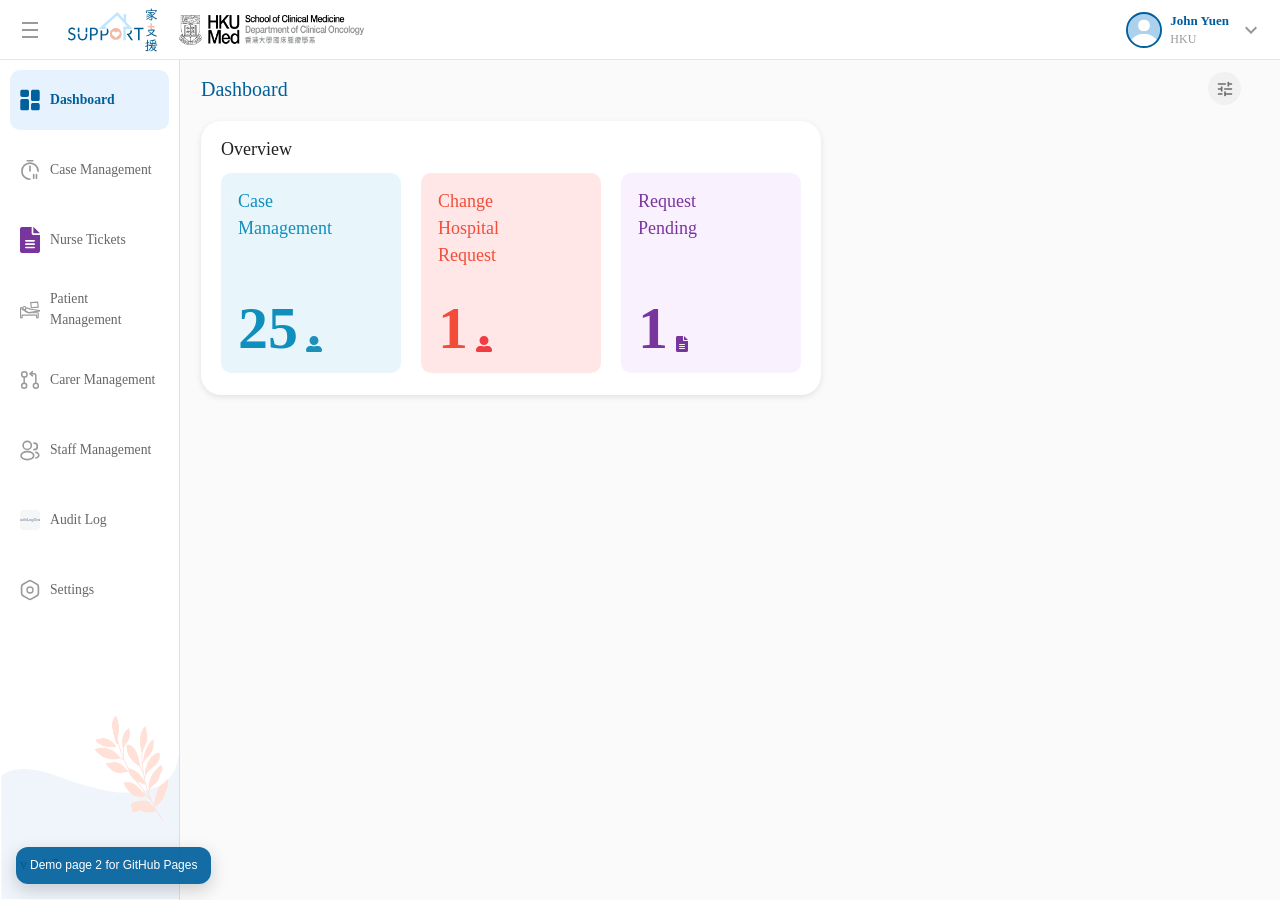
==== commit 9d343db0: "Add files via upload" ====
--- a/dashboard.html
+++ b/dashboard.html
@@ -65,7 +65,8 @@
 </style></head>
 <body style="">
 <noscript>You need to enable JavaScript to run this app.</noscript>
-<div id="root"><div class="sc-iqcoie dpnVu"><div class="sc-crXcEl ctzrRS"><div class="MuiCollapse-root MuiCollapse-vertical MuiCollapse-hidden css-bz4dnt-MuiCollapse-root" style="min-height: 0px;"><div class="MuiCollapse-wrapper MuiCollapse-vertical css-smkl36-MuiCollapse-wrapper"><div class="MuiCollapse-wrapperInner MuiCollapse-vertical css-9l5vo-MuiCollapse-wrapperInner"><div class="MuiPaper-root MuiPaper-elevation MuiPaper-rounded MuiPaper-elevation0 MuiAlert-root MuiAlert-standardError MuiAlert-standard css-119koxd-MuiPaper-root-MuiAlert-root" role="alert"><div class="MuiAlert-icon css-1ytlwq5-MuiAlert-icon"><svg aria-hidden="true" class="MuiSvgIcon-root MuiSvgIcon-fontSizeInherit css-1vooibu-MuiSvgIcon-root" data-testid="ErrorOutlineIcon" focusable="false" viewbox="0 0 24 24"><path d="M11 15h2v2h-2zm0-8h2v6h-2zm.99-5C6.47 2 2 6.48 2 12s4.47 10 9.99 10C17.52 22 22 17.52 22 12S17.52 2 11.99 2zM12 20c-4.42 0-8-3.58-8-8s3.58-8 8-8 8 3.58 8 8-3.58 8-8 8z"></path></svg></div><div class="MuiAlert-message css-1pxa9xg-MuiAlert-message"></div></div></div></div></div></div></div><div class="sc-edBHQG llQpbN"><div class="sc-bczRLJ Hpyvd"><div class="sc-gsnTZi hApcqP"><img alt="" height="270" src="./assets/Path.aa183961f7e9c2aa61d3f5ba376d4b08.svg" style="background-color: transparent;" width="375"/></div><div style="width: 1439px; height: 927px; display: flex; justify-content: center; align-items: center; background-color: rgb(241, 249, 254);"><img alt="" height="893" src="./assets/Regular.5087078768152aa8c384d8146000a3dc.svg" style="background-color: transparent;" width="1025"/><p class="MuiTypography-root MuiTypography-body1 css-1eyyx39-MuiTypography-root" style="position: absolute; left: 36px; bottom: 34px;">Powered by Automated System Limited 2022</p></div></div></div><div class="sc-eUuhEu jtxRtd"><div class="sc-gFGZVQ djyMlG"><div class="sc-ckMVTt hXfsVW"><button class="MuiButtonBase-root MuiIconButton-root MuiIconButton-sizeMedium css-poa6bm-MuiButtonBase-root-MuiIconButton-root" style="width: 50px; height: 50px; margin-right: 10px;" tabindex="0" type="button"><img alt="" src="./assets/Menu.91ef419246e8c46942686f514429b48b.svg" style="background-color: transparent;"/><span class="MuiTouchRipple-root css-8je8zh-MuiTouchRipple-root"></span></button><img alt="" src="./assets/Logo.f79c58a9aa67e29e632bf19ddaf9660c.svg" style="background-color: transparent; height: 50px; margin-right: 18px;"/><img alt="" src="./assets/HKUMed_Department.6864a32147641f785e4f.png" style="background-color: transparent; width: 185px; height: 30px;"/></div><div class="sc-fbPSWO fZAXZB"><div style="position: relative; z-index: 5;"><div class="css-advny6-MuiPopper-root MuiPopperUnstyled-root" style="position: fixed; top: 0px; left: 0px;"><div class="MuiPaper-root MuiPaper-elevation MuiPaper-rounded MuiPaper-elevation1 sc-TRNrF gxRzvc css-1ps6pg7-MuiPaper-root" id="myGrow" placement="bottom-start" style="opacity: 1; transform: none; box-shadow: rgba(0, 0, 0, 0.15) 0px 0px 10px 0px; transition: opacity cubic-bezier(0.4, 0, 0.2, 1), transform cubic-bezier(0.4, 0, 0.2, 1);"><div class="slide-content"><ul class="MuiList-root MuiList-padding css-h4y409-MuiList-root" id="menu-list-grow" role="menu" tabindex="-1"><p class="MuiTypography-root MuiTypography-body1 sc-gSAPjG icKBTo css-1ea6976-MuiTypography-root">Notification</p><div><div class="sc-lbOyJj WZFFl"><img alt="" src="./assets/Empty.a82f5a6fed465e1dffad2406fed218e4.svg" style="background-color: transparent;"/><p class="MuiTypography-root MuiTypography-body1 css-hp1ek5-MuiTypography-root">Empty</p></div></div></ul></div></div></div></div><div style="position: relative; z-index: 5; margin-left: 20px;"><button class="MuiButtonBase-root MuiButton-root MuiButton-text MuiButton-textPrimary MuiButton-sizeMedium MuiButton-textSizeMedium sc-GVOUr fyXzYS css-1h3wcof-MuiButtonBase-root-MuiButton-root" tabindex="0" type="button"><img alt="" src="./assets/Profile.ab3fbe0e8ce93cdbeef916daa4a12e7c.svg" style="background-color: transparent; width: 36px; height: 36px;"/><div class="sc-fXynhf ipZSaW"><p bold="bold" class="MuiTypography-root MuiTypography-body1 sc-dwLEzm dvEWAl css-5tha4o-MuiTypography-root">John Yuen</p><p class="MuiTypography-root MuiTypography-body1 sc-dwLEzm dvZQNt css-ebquwi-MuiTypography-root" labelcolor="#9a9a9a">HKU</p></div><svg aria-hidden="true" class="MuiSvgIcon-root MuiSvgIcon-fontSizeMedium css-havevq-MuiSvgIcon-root" data-testid="ExpandMoreIcon" focusable="false" style="font-size: 24px; color: rgb(151, 151, 151);" viewbox="0 0 24 24"><path d="M16.59 8.59 12 13.17 7.41 8.59 6 10l6 6 6-6z"></path></svg><span class="MuiTouchRipple-root css-8je8zh-MuiTouchRipple-root"></span></button></div></div></div><div class="sc-kRZyrj fVFFNg"><div class="sc-hHlrlp jsmixt"><div class="MuiDrawer-root MuiDrawer-docked makeStyles-drawer-6 makeStyles-drawerOpen-7 custom-drawer css-7ik032-MuiDrawer-docked"><div class="MuiPaper-root MuiPaper-elevation MuiPaper-elevation0 MuiDrawer-paper makeStyles-drawerOpen-7 MuiDrawer-paperAnchorLeft MuiDrawer-paperAnchorDockedLeft css-12i7wg6-MuiPaper-root-MuiDrawer-paper"><div class="sc-kgUAyh beaRYn"><div class="sc-hTtwUo csmlIp"><img alt="" class="grayImage" src="./assets/dashboardGray.svg" style="background-color: transparent; width: 30px; height: 30px;"/><img alt="" class="blueImage" src="./assets/dashboardBlue.svg" style="background-color: transparent; width: 30px; height: 30px;"/><p class="MuiTypography-root MuiTypography-body1 title css-1ea6976-MuiTypography-root">Dashboard</p></div></div><div class="sc-kgUAyh Rroof"><div class="sc-hTtwUo csmlIp"><img alt="" class="grayImage" src="./assets/clockGray.svg" style="background-color: transparent; width: 30px; height: 30px;"/><img alt="" class="blueImage" src="./assets/clockBlue.svg" style="background-color: transparent; width: 30px; height: 30px;"/><p class="MuiTypography-root MuiTypography-body1 title css-1ea6976-MuiTypography-root">Case Management</p></div></div><div class="sc-kgUAyh Rroof"><div class="sc-hTtwUo csmlIp"><img alt="" class="grayImage" src="./assets/patientGray.svg" style="background-color: transparent; width: 30px; height: 30px;"/><img alt="" class="blueImage" src="./assets/patientBlue.svg" style="background-color: transparent; width: 30px; height: 30px;"/><p class="MuiTypography-root MuiTypography-body1 title css-1ea6976-MuiTypography-root">Patient Management</p></div></div><div class="sc-kgUAyh Rroof"><div class="sc-hTtwUo csmlIp"><img alt="" class="grayImage" src="./assets/carerGray.svg" style="background-color: transparent; width: 30px; height: 30px;"/><img alt="" class="blueImage" src="./assets/carerBlue.svg" style="background-color: transparent; width: 30px; height: 30px;"/><p class="MuiTypography-root MuiTypography-body1 title css-1ea6976-MuiTypography-root">Carer Management</p></div></div><div class="sc-kgUAyh Rroof"><div class="sc-hTtwUo csmlIp"><img alt="" class="grayImage" src="./assets/peopleGray.svg" style="background-color: transparent; width: 30px; height: 30px;"/><img alt="" class="blueImage" src="./assets/peopleBlue.svg" style="background-color: transparent; width: 30px; height: 30px;"/><p class="MuiTypography-root MuiTypography-body1 title css-1ea6976-MuiTypography-root">Staff Management</p></div></div><div class="sc-kgUAyh Rroof"><div class="sc-hTtwUo csmlIp"><img alt="" class="grayImage" src="./assets/auditLogGray.svg" style="background-color: transparent; width: 30px; height: 30px;"/><img alt="" class="blueImage" src="./assets/auditLogBlue.svg" style="background-color: transparent; width: 30px; height: 30px;"/><p class="MuiTypography-root MuiTypography-body1 title css-1ea6976-MuiTypography-root">Audit Log</p></div></div><div class="sc-kgUAyh Rroof"><div class="sc-hTtwUo csmlIp"><img alt="" class="grayImage" src="./assets/settingGray.svg" style="background-color: transparent; width: 30px; height: 30px;"/><img alt="" class="blueImage" src="./assets/settingBlue.svg" style="background-color: transparent; width: 30px; height: 30px;"/><p class="MuiTypography-root MuiTypography-body1 title css-1ea6976-MuiTypography-root">Settings</p></div></div><img alt="" src="./assets/Wave.b7c9b6667e0b96d1b69eb66433533826.svg" style="background-color: transparent; position: absolute; bottom: 0px; width: 100%;"/><p class="MuiTypography-root MuiTypography-body1 css-1ea6976-MuiTypography-root" style="position: absolute; z-index: 2; left: 20px; bottom: 25px; font-size: 14px;">v 1.1.7</p></div></div></div><div class="sc-lfPQjg etmviE"><div class="sc-EXiSP bdIPQU"><div class="sc-bhVIhj kVQcXN"><div class="sc-eGAhfa hrsTrv"><div class="sc-jOhDuK hIOsmV"><div class="sc-hlnMnd yZFgr"><p class="MuiTypography-root MuiTypography-body1 css-1ea6976-MuiTypography-root" style="color: rgb(0, 96, 157); font-size: 20px; font-family: NotoSans-Bold;">Dashboard</p><div class="sc-hAsxaJ iyJoiF"><div class="sc-dFdIVH"><button class="MuiButtonBase-root MuiIconButton-root MuiIconButton-sizeMedium sc-csvncw eIAWZd css-poa6bm-MuiButtonBase-root-MuiIconButton-root" data-mui-internal-clone-element="true" tabindex="0" type="button"><img alt="" src="./assets/filter.3d4d2cd305b832896610f9460b71a5e5.svg" style="background-color: transparent; width: 33px; height: 33px;"/><span class="MuiTouchRipple-root css-8je8zh-MuiTouchRipple-root"></span></button></div></div></div></div></div><div class="sc-jQHtVU gRXGFe"><div class="sc-fvNpTx hUQwHi"><p class="MuiTypography-root MuiTypography-body1 sc-fctJkW byrFZt css-1ea6976-MuiTypography-root">Overview</p></div><div class="sc-HzFiz heRLHN"><div class="sc-bWXABl bVcxOE" style="background-color: rgb(232, 246, 252);"><p class="MuiTypography-root MuiTypography-body1 css-1uhbiaq-MuiTypography-root">Case Management</p><div class="sc-eFWqGp BxAod"><p class="MuiTypography-root MuiTypography-body1 css-kn6j84-MuiTypography-root">25</p><img alt="" src="./assets/user-Blue.441ebd73761a028155033b5bfb84501c.svg" style="background-color: transparent; margin-top: 32px; margin-left: 8px;"/></div></div><div class="sc-bWXABl bVcxOE" style="background-color: rgb(255, 230, 231);"><p class="MuiTypography-root MuiTypography-body1 css-1gkhe3o-MuiTypography-root">Change Hospital Request</p><div class="sc-eFWqGp BxAod"><p class="MuiTypography-root MuiTypography-body1 css-684o97-MuiTypography-root">1</p><img alt="" src="./assets/user-Red.5f148450ce4b26d041c6a67052ec2850.svg" style="background-color: transparent; margin-top: 32px; margin-left: 8px;"/></div></div><div class="sc-bWXABl bVcxOE" style="background-color: rgb(250, 241, 255);"><p class="MuiTypography-root MuiTypography-body1 css-1hzcmfz-MuiTypography-root">Request Pending</p><div class="sc-eFWqGp BxAod"><p class="MuiTypography-root MuiTypography-body1 css-164ym80-MuiTypography-root">1</p><img alt="" src="./assets/file-lines.08dbc7ec491f453696227b1a3407a35e.svg" style="background-color: transparent; margin-top: 32px; margin-left: 8px;"/></div></div></div></div></div></div></div></div></div></div>
+<div id="root"><div class="sc-iqcoie dpnVu"><div class="sc-crXcEl ctzrRS"><div class="MuiCollapse-root MuiCollapse-vertical MuiCollapse-hidden css-bz4dnt-MuiCollapse-root" style="min-height: 0px;"><div class="MuiCollapse-wrapper MuiCollapse-vertical css-smkl36-MuiCollapse-wrapper"><div class="MuiCollapse-wrapperInner MuiCollapse-vertical css-9l5vo-MuiCollapse-wrapperInner"><div class="MuiPaper-root MuiPaper-elevation MuiPaper-rounded MuiPaper-elevation0 MuiAlert-root MuiAlert-standardError MuiAlert-standard css-119koxd-MuiPaper-root-MuiAlert-root" role="alert"><div class="MuiAlert-icon css-1ytlwq5-MuiAlert-icon"><svg aria-hidden="true" class="MuiSvgIcon-root MuiSvgIcon-fontSizeInherit css-1vooibu-MuiSvgIcon-root" data-testid="ErrorOutlineIcon" focusable="false" viewbox="0 0 24 24"><path d="M11 15h2v2h-2zm0-8h2v6h-2zm.99-5C6.47 2 2 6.48 2 12s4.47 10 9.99 10C17.52 22 22 17.52 22 12S17.52 2 11.99 2zM12 20c-4.42 0-8-3.58-8-8s3.58-8 8-8 8 3.58 8 8-3.58 8-8 8z"></path></svg></div><div class="MuiAlert-message css-1pxa9xg-MuiAlert-message"></div></div></div></div></div></div></div><div class="sc-edBHQG llQpbN"><div class="sc-bczRLJ Hpyvd"><div class="sc-gsnTZi hApcqP"><img alt="" height="270" src="./assets/Path.aa183961f7e9c2aa61d3f5ba376d4b08.svg" style="background-color: transparent;" width="375"/></div><div style="width: 1439px; height: 927px; display: flex; justify-content: center; align-items: center; background-color: rgb(241, 249, 254);"><img alt="" height="893" src="./assets/Regular.5087078768152aa8c384d8146000a3dc.svg" style="background-color: transparent;" width="1025"/><p class="MuiTypography-root MuiTypography-body1 css-1eyyx39-MuiTypography-root" style="position: absolute; left: 36px; bottom: 34px;">Powered by Automated System Limited 2022</p></div></div></div><div class="sc-eUuhEu jtxRtd"><div class="sc-gFGZVQ djyMlG"><div class="sc-ckMVTt hXfsVW"><button class="MuiButtonBase-root MuiIconButton-root MuiIconButton-sizeMedium css-poa6bm-MuiButtonBase-root-MuiIconButton-root" style="width: 50px; height: 50px; margin-right: 10px;" tabindex="0" type="button"><img alt="" src="./assets/Menu.91ef419246e8c46942686f514429b48b.svg" style="background-color: transparent;"/><span class="MuiTouchRipple-root css-8je8zh-MuiTouchRipple-root"></span></button><img alt="" src="./assets/Logo.f79c58a9aa67e29e632bf19ddaf9660c.svg" style="background-color: transparent; height: 50px; margin-right: 18px;"/><img alt="" src="./assets/HKUMed_Department.6864a32147641f785e4f.png" style="background-color: transparent; width: 185px; height: 30px;"/></div><div class="sc-fbPSWO fZAXZB"><div style="position: relative; z-index: 5;"><div class="css-advny6-MuiPopper-root MuiPopperUnstyled-root" style="position: fixed; top: 0px; left: 0px;"><div class="MuiPaper-root MuiPaper-elevation MuiPaper-rounded MuiPaper-elevation1 sc-TRNrF gxRzvc css-1ps6pg7-MuiPaper-root" id="myGrow" placement="bottom-start" style="opacity: 1; transform: none; box-shadow: rgba(0, 0, 0, 0.15) 0px 0px 10px 0px; transition: opacity cubic-bezier(0.4, 0, 0.2, 1), transform cubic-bezier(0.4, 0, 0.2, 1);"><div class="slide-content"><ul class="MuiList-root MuiList-padding css-h4y409-MuiList-root" id="menu-list-grow" role="menu" tabindex="-1"><p class="MuiTypography-root MuiTypography-body1 sc-gSAPjG icKBTo css-1ea6976-MuiTypography-root">Notification</p><div><div class="sc-lbOyJj WZFFl"><img alt="" src="./assets/Empty.a82f5a6fed465e1dffad2406fed218e4.svg" style="background-color: transparent;"/><p class="MuiTypography-root MuiTypography-body1 css-hp1ek5-MuiTypography-root">Empty</p></div></div></ul></div></div></div></div><div style="position: relative; z-index: 5; margin-left: 20px;"><button class="MuiButtonBase-root MuiButton-root MuiButton-text MuiButton-textPrimary MuiButton-sizeMedium MuiButton-textSizeMedium sc-GVOUr fyXzYS css-1h3wcof-MuiButtonBase-root-MuiButton-root" tabindex="0" type="button"><img alt="" src="./assets/Profile.ab3fbe0e8ce93cdbeef916daa4a12e7c.svg" style="background-color: transparent; width: 36px; height: 36px;"/><div class="sc-fXynhf ipZSaW"><p bold="bold" class="MuiTypography-root MuiTypography-body1 sc-dwLEzm dvEWAl css-5tha4o-MuiTypography-root">John Yuen</p><p class="MuiTypography-root MuiTypography-body1 sc-dwLEzm dvZQNt css-ebquwi-MuiTypography-root" labelcolor="#9a9a9a">HKU</p></div><svg aria-hidden="true" class="MuiSvgIcon-root MuiSvgIcon-fontSizeMedium css-havevq-MuiSvgIcon-root" data-testid="ExpandMoreIcon" focusable="false" style="font-size: 24px; color: rgb(151, 151, 151);" viewbox="0 0 24 24"><path d="M16.59 8.59 12 13.17 7.41 8.59 6 10l6 6 6-6z"></path></svg><span class="MuiTouchRipple-root css-8je8zh-MuiTouchRipple-root"></span></button></div></div></div><div class="sc-kRZyrj fVFFNg"><div class="sc-hHlrlp jsmixt"><div class="MuiDrawer-root MuiDrawer-docked makeStyles-drawer-6 makeStyles-drawerOpen-7 custom-drawer css-7ik032-MuiDrawer-docked"><div class="MuiPaper-root MuiPaper-elevation MuiPaper-elevation0 MuiDrawer-paper makeStyles-drawerOpen-7 MuiDrawer-paperAnchorLeft MuiDrawer-paperAnchorDockedLeft css-12i7wg6-MuiPaper-root-MuiDrawer-paper"><div class="sc-kgUAyh beaRYn"><div class="sc-hTtwUo csmlIp"><img alt="" class="grayImage" src="./assets/dashboardGray.svg" style="background-color: transparent; width: 30px; height: 30px;"/><img alt="" class="blueImage" src="./assets/dashboardBlue.svg" style="background-color: transparent; width: 30px; height: 30px;"/><p class="MuiTypography-root MuiTypography-body1 title css-1ea6976-MuiTypography-root">Dashboard</p></div></div><div class="sc-kgUAyh Rroof"><div class="sc-hTtwUo csmlIp"><img alt="" class="grayImage" src="./assets/clockGray.svg" style="background-color: transparent; width: 30px; height: 30px;"/><img alt="" class="blueImage" src="./assets/clockBlue.svg" style="background-color: transparent; width: 30px; height: 30px;"/><p class="MuiTypography-root MuiTypography-body1 title css-1ea6976-MuiTypography-root">Case Management</p></div></div><a class="sc-kgUAyh Rroof nurse-side-link" href="./nurse-tickets.html" style="text-decoration:none;">
+<div class="sc-hTtwUo csmlIp"><img alt="" class="grayImage" src="./assets/file-lines.08dbc7ec491f453696227b1a3407a35e.svg" style="background-color: transparent; width: 30px; height: 30px;"/><img alt="" class="blueImage" src="./assets/file-lines.08dbc7ec491f453696227b1a3407a35e.svg" style="background-color: transparent; width: 30px; height: 30px;"/><p class="MuiTypography-root MuiTypography-body1 title css-1ea6976-MuiTypography-root">Nurse Tickets</p></div></a><div class="sc-kgUAyh Rroof"><div class="sc-hTtwUo csmlIp"><img alt="" class="grayImage" src="./assets/patientGray.svg" style="background-color: transparent; width: 30px; height: 30px;"/><img alt="" class="blueImage" src="./assets/patientBlue.svg" style="background-color: transparent; width: 30px; height: 30px;"/><p class="MuiTypography-root MuiTypography-body1 title css-1ea6976-MuiTypography-root">Patient Management</p></div></div><div class="sc-kgUAyh Rroof"><div class="sc-hTtwUo csmlIp"><img alt="" class="grayImage" src="./assets/carerGray.svg" style="background-color: transparent; width: 30px; height: 30px;"/><img alt="" class="blueImage" src="./assets/carerBlue.svg" style="background-color: transparent; width: 30px; height: 30px;"/><p class="MuiTypography-root MuiTypography-body1 title css-1ea6976-MuiTypography-root">Carer Management</p></div></div><div class="sc-kgUAyh Rroof"><div class="sc-hTtwUo csmlIp"><img alt="" class="grayImage" src="./assets/peopleGray.svg" style="background-color: transparent; width: 30px; height: 30px;"/><img alt="" class="blueImage" src="./assets/peopleBlue.svg" style="background-color: transparent; width: 30px; height: 30px;"/><p class="MuiTypography-root MuiTypography-body1 title css-1ea6976-MuiTypography-root">Staff Management</p></div></div><div class="sc-kgUAyh Rroof"><div class="sc-hTtwUo csmlIp"><img alt="" class="grayImage" src="./assets/auditLogGray.svg" style="background-color: transparent; width: 30px; height: 30px;"/><img alt="" class="blueImage" src="./assets/auditLogBlue.svg" style="background-color: transparent; width: 30px; height: 30px;"/><p class="MuiTypography-root MuiTypography-body1 title css-1ea6976-MuiTypography-root">Audit Log</p></div></div><div class="sc-kgUAyh Rroof"><div class="sc-hTtwUo csmlIp"><img alt="" class="grayImage" src="./assets/settingGray.svg" style="background-color: transparent; width: 30px; height: 30px;"/><img alt="" class="blueImage" src="./assets/settingBlue.svg" style="background-color: transparent; width: 30px; height: 30px;"/><p class="MuiTypography-root MuiTypography-body1 title css-1ea6976-MuiTypography-root">Settings</p></div></div><img alt="" src="./assets/Wave.b7c9b6667e0b96d1b69eb66433533826.svg" style="background-color: transparent; position: absolute; bottom: 0px; width: 100%;"/><p class="MuiTypography-root MuiTypography-body1 css-1ea6976-MuiTypography-root" style="position: absolute; z-index: 2; left: 20px; bottom: 25px; font-size: 14px;">v 1.1.7</p></div></div></div><div class="sc-lfPQjg etmviE"><div class="sc-EXiSP bdIPQU"><div class="sc-bhVIhj kVQcXN"><div class="sc-eGAhfa hrsTrv"><div class="sc-jOhDuK hIOsmV"><div class="sc-hlnMnd yZFgr"><p class="MuiTypography-root MuiTypography-body1 css-1ea6976-MuiTypography-root" style="color: rgb(0, 96, 157); font-size: 20px; font-family: NotoSans-Bold;">Dashboard</p><div class="sc-hAsxaJ iyJoiF"><div class="sc-dFdIVH"><button class="MuiButtonBase-root MuiIconButton-root MuiIconButton-sizeMedium sc-csvncw eIAWZd css-poa6bm-MuiButtonBase-root-MuiIconButton-root" data-mui-internal-clone-element="true" tabindex="0" type="button"><img alt="" src="./assets/filter.3d4d2cd305b832896610f9460b71a5e5.svg" style="background-color: transparent; width: 33px; height: 33px;"/><span class="MuiTouchRipple-root css-8je8zh-MuiTouchRipple-root"></span></button></div></div></div></div></div><div class="sc-jQHtVU gRXGFe"><div class="sc-fvNpTx hUQwHi"><p class="MuiTypography-root MuiTypography-body1 sc-fctJkW byrFZt css-1ea6976-MuiTypography-root">Overview</p></div><div class="sc-HzFiz heRLHN"><div class="sc-bWXABl bVcxOE" style="background-color: rgb(232, 246, 252);"><p class="MuiTypography-root MuiTypography-body1 css-1uhbiaq-MuiTypography-root">Case Management</p><div class="sc-eFWqGp BxAod"><p class="MuiTypography-root MuiTypography-body1 css-kn6j84-MuiTypography-root">25</p><img alt="" src="./assets/user-Blue.441ebd73761a028155033b5bfb84501c.svg" style="background-color: transparent; margin-top: 32px; margin-left: 8px;"/></div></div><div class="sc-bWXABl bVcxOE" style="background-color: rgb(255, 230, 231);"><p class="MuiTypography-root MuiTypography-body1 css-1gkhe3o-MuiTypography-root">Change Hospital Request</p><div class="sc-eFWqGp BxAod"><p class="MuiTypography-root MuiTypography-body1 css-684o97-MuiTypography-root">1</p><img alt="" src="./assets/user-Red.5f148450ce4b26d041c6a67052ec2850.svg" style="background-color: transparent; margin-top: 32px; margin-left: 8px;"/></div></div><div class="sc-bWXABl bVcxOE" style="background-color: rgb(250, 241, 255);"><p class="MuiTypography-root MuiTypography-body1 css-1hzcmfz-MuiTypography-root">Request Pending</p><div class="sc-eFWqGp BxAod"><p class="MuiTypography-root MuiTypography-body1 css-164ym80-MuiTypography-root">1</p><img alt="" src="./assets/file-lines.08dbc7ec491f453696227b1a3407a35e.svg" style="background-color: transparent; margin-top: 32px; margin-left: 8px;"/></div></div></div></div></div></div></div></div></div></div>
 <!--
       This HTML file is a template.
       If you open it directly in the browser, you will see an empty page.
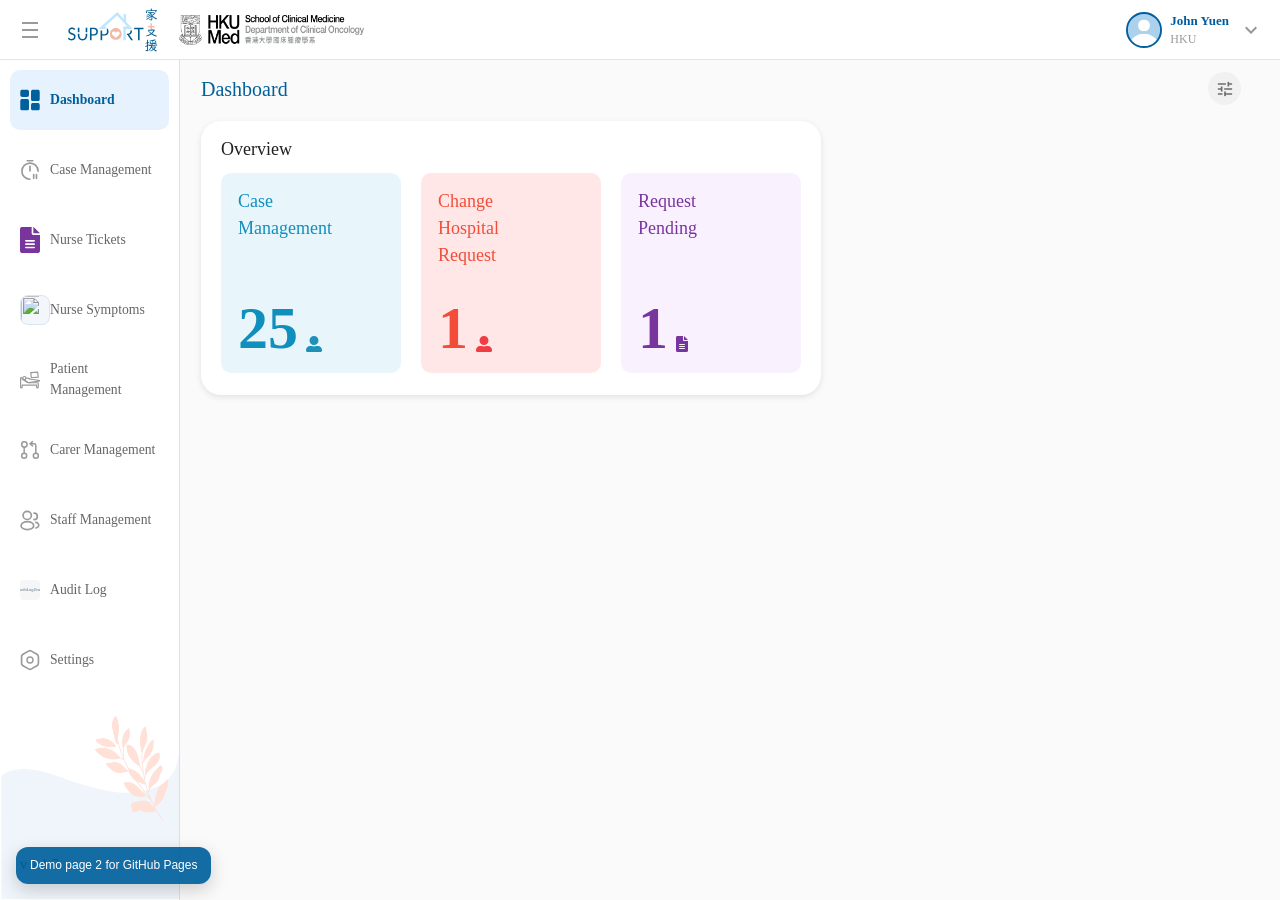
==== commit 961139ad: "Add files via upload" ====
--- a/dashboard.html
+++ b/dashboard.html
@@ -66,7 +66,15 @@
 <body style="">
 <noscript>You need to enable JavaScript to run this app.</noscript>
 <div id="root"><div class="sc-iqcoie dpnVu"><div class="sc-crXcEl ctzrRS"><div class="MuiCollapse-root MuiCollapse-vertical MuiCollapse-hidden css-bz4dnt-MuiCollapse-root" style="min-height: 0px;"><div class="MuiCollapse-wrapper MuiCollapse-vertical css-smkl36-MuiCollapse-wrapper"><div class="MuiCollapse-wrapperInner MuiCollapse-vertical css-9l5vo-MuiCollapse-wrapperInner"><div class="MuiPaper-root MuiPaper-elevation MuiPaper-rounded MuiPaper-elevation0 MuiAlert-root MuiAlert-standardError MuiAlert-standard css-119koxd-MuiPaper-root-MuiAlert-root" role="alert"><div class="MuiAlert-icon css-1ytlwq5-MuiAlert-icon"><svg aria-hidden="true" class="MuiSvgIcon-root MuiSvgIcon-fontSizeInherit css-1vooibu-MuiSvgIcon-root" data-testid="ErrorOutlineIcon" focusable="false" viewbox="0 0 24 24"><path d="M11 15h2v2h-2zm0-8h2v6h-2zm.99-5C6.47 2 2 6.48 2 12s4.47 10 9.99 10C17.52 22 22 17.52 22 12S17.52 2 11.99 2zM12 20c-4.42 0-8-3.58-8-8s3.58-8 8-8 8 3.58 8 8-3.58 8-8 8z"></path></svg></div><div class="MuiAlert-message css-1pxa9xg-MuiAlert-message"></div></div></div></div></div></div></div><div class="sc-edBHQG llQpbN"><div class="sc-bczRLJ Hpyvd"><div class="sc-gsnTZi hApcqP"><img alt="" height="270" src="./assets/Path.aa183961f7e9c2aa61d3f5ba376d4b08.svg" style="background-color: transparent;" width="375"/></div><div style="width: 1439px; height: 927px; display: flex; justify-content: center; align-items: center; background-color: rgb(241, 249, 254);"><img alt="" height="893" src="./assets/Regular.5087078768152aa8c384d8146000a3dc.svg" style="background-color: transparent;" width="1025"/><p class="MuiTypography-root MuiTypography-body1 css-1eyyx39-MuiTypography-root" style="position: absolute; left: 36px; bottom: 34px;">Powered by Automated System Limited 2022</p></div></div></div><div class="sc-eUuhEu jtxRtd"><div class="sc-gFGZVQ djyMlG"><div class="sc-ckMVTt hXfsVW"><button class="MuiButtonBase-root MuiIconButton-root MuiIconButton-sizeMedium css-poa6bm-MuiButtonBase-root-MuiIconButton-root" style="width: 50px; height: 50px; margin-right: 10px;" tabindex="0" type="button"><img alt="" src="./assets/Menu.91ef419246e8c46942686f514429b48b.svg" style="background-color: transparent;"/><span class="MuiTouchRipple-root css-8je8zh-MuiTouchRipple-root"></span></button><img alt="" src="./assets/Logo.f79c58a9aa67e29e632bf19ddaf9660c.svg" style="background-color: transparent; height: 50px; margin-right: 18px;"/><img alt="" src="./assets/HKUMed_Department.6864a32147641f785e4f.png" style="background-color: transparent; width: 185px; height: 30px;"/></div><div class="sc-fbPSWO fZAXZB"><div style="position: relative; z-index: 5;"><div class="css-advny6-MuiPopper-root MuiPopperUnstyled-root" style="position: fixed; top: 0px; left: 0px;"><div class="MuiPaper-root MuiPaper-elevation MuiPaper-rounded MuiPaper-elevation1 sc-TRNrF gxRzvc css-1ps6pg7-MuiPaper-root" id="myGrow" placement="bottom-start" style="opacity: 1; transform: none; box-shadow: rgba(0, 0, 0, 0.15) 0px 0px 10px 0px; transition: opacity cubic-bezier(0.4, 0, 0.2, 1), transform cubic-bezier(0.4, 0, 0.2, 1);"><div class="slide-content"><ul class="MuiList-root MuiList-padding css-h4y409-MuiList-root" id="menu-list-grow" role="menu" tabindex="-1"><p class="MuiTypography-root MuiTypography-body1 sc-gSAPjG icKBTo css-1ea6976-MuiTypography-root">Notification</p><div><div class="sc-lbOyJj WZFFl"><img alt="" src="./assets/Empty.a82f5a6fed465e1dffad2406fed218e4.svg" style="background-color: transparent;"/><p class="MuiTypography-root MuiTypography-body1 css-hp1ek5-MuiTypography-root">Empty</p></div></div></ul></div></div></div></div><div style="position: relative; z-index: 5; margin-left: 20px;"><button class="MuiButtonBase-root MuiButton-root MuiButton-text MuiButton-textPrimary MuiButton-sizeMedium MuiButton-textSizeMedium sc-GVOUr fyXzYS css-1h3wcof-MuiButtonBase-root-MuiButton-root" tabindex="0" type="button"><img alt="" src="./assets/Profile.ab3fbe0e8ce93cdbeef916daa4a12e7c.svg" style="background-color: transparent; width: 36px; height: 36px;"/><div class="sc-fXynhf ipZSaW"><p bold="bold" class="MuiTypography-root MuiTypography-body1 sc-dwLEzm dvEWAl css-5tha4o-MuiTypography-root">John Yuen</p><p class="MuiTypography-root MuiTypography-body1 sc-dwLEzm dvZQNt css-ebquwi-MuiTypography-root" labelcolor="#9a9a9a">HKU</p></div><svg aria-hidden="true" class="MuiSvgIcon-root MuiSvgIcon-fontSizeMedium css-havevq-MuiSvgIcon-root" data-testid="ExpandMoreIcon" focusable="false" style="font-size: 24px; color: rgb(151, 151, 151);" viewbox="0 0 24 24"><path d="M16.59 8.59 12 13.17 7.41 8.59 6 10l6 6 6-6z"></path></svg><span class="MuiTouchRipple-root css-8je8zh-MuiTouchRipple-root"></span></button></div></div></div><div class="sc-kRZyrj fVFFNg"><div class="sc-hHlrlp jsmixt"><div class="MuiDrawer-root MuiDrawer-docked makeStyles-drawer-6 makeStyles-drawerOpen-7 custom-drawer css-7ik032-MuiDrawer-docked"><div class="MuiPaper-root MuiPaper-elevation MuiPaper-elevation0 MuiDrawer-paper makeStyles-drawerOpen-7 MuiDrawer-paperAnchorLeft MuiDrawer-paperAnchorDockedLeft css-12i7wg6-MuiPaper-root-MuiDrawer-paper"><div class="sc-kgUAyh beaRYn"><div class="sc-hTtwUo csmlIp"><img alt="" class="grayImage" src="./assets/dashboardGray.svg" style="background-color: transparent; width: 30px; height: 30px;"/><img alt="" class="blueImage" src="./assets/dashboardBlue.svg" style="background-color: transparent; width: 30px; height: 30px;"/><p class="MuiTypography-root MuiTypography-body1 title css-1ea6976-MuiTypography-root">Dashboard</p></div></div><div class="sc-kgUAyh Rroof"><div class="sc-hTtwUo csmlIp"><img alt="" class="grayImage" src="./assets/clockGray.svg" style="background-color: transparent; width: 30px; height: 30px;"/><img alt="" class="blueImage" src="./assets/clockBlue.svg" style="background-color: transparent; width: 30px; height: 30px;"/><p class="MuiTypography-root MuiTypography-body1 title css-1ea6976-MuiTypography-root">Case Management</p></div></div><a class="sc-kgUAyh Rroof nurse-side-link" href="./nurse-tickets.html" style="text-decoration:none;">
-<div class="sc-hTtwUo csmlIp"><img alt="" class="grayImage" src="./assets/file-lines.08dbc7ec491f453696227b1a3407a35e.svg" style="background-color: transparent; width: 30px; height: 30px;"/><img alt="" class="blueImage" src="./assets/file-lines.08dbc7ec491f453696227b1a3407a35e.svg" style="background-color: transparent; width: 30px; height: 30px;"/><p class="MuiTypography-root MuiTypography-body1 title css-1ea6976-MuiTypography-root">Nurse Tickets</p></div></a><div class="sc-kgUAyh Rroof"><div class="sc-hTtwUo csmlIp"><img alt="" class="grayImage" src="./assets/patientGray.svg" style="background-color: transparent; width: 30px; height: 30px;"/><img alt="" class="blueImage" src="./assets/patientBlue.svg" style="background-color: transparent; width: 30px; height: 30px;"/><p class="MuiTypography-root MuiTypography-body1 title css-1ea6976-MuiTypography-root">Patient Management</p></div></div><div class="sc-kgUAyh Rroof"><div class="sc-hTtwUo csmlIp"><img alt="" class="grayImage" src="./assets/carerGray.svg" style="background-color: transparent; width: 30px; height: 30px;"/><img alt="" class="blueImage" src="./assets/carerBlue.svg" style="background-color: transparent; width: 30px; height: 30px;"/><p class="MuiTypography-root MuiTypography-body1 title css-1ea6976-MuiTypography-root">Carer Management</p></div></div><div class="sc-kgUAyh Rroof"><div class="sc-hTtwUo csmlIp"><img alt="" class="grayImage" src="./assets/peopleGray.svg" style="background-color: transparent; width: 30px; height: 30px;"/><img alt="" class="blueImage" src="./assets/peopleBlue.svg" style="background-color: transparent; width: 30px; height: 30px;"/><p class="MuiTypography-root MuiTypography-body1 title css-1ea6976-MuiTypography-root">Staff Management</p></div></div><div class="sc-kgUAyh Rroof"><div class="sc-hTtwUo csmlIp"><img alt="" class="grayImage" src="./assets/auditLogGray.svg" style="background-color: transparent; width: 30px; height: 30px;"/><img alt="" class="blueImage" src="./assets/auditLogBlue.svg" style="background-color: transparent; width: 30px; height: 30px;"/><p class="MuiTypography-root MuiTypography-body1 title css-1ea6976-MuiTypography-root">Audit Log</p></div></div><div class="sc-kgUAyh Rroof"><div class="sc-hTtwUo csmlIp"><img alt="" class="grayImage" src="./assets/settingGray.svg" style="background-color: transparent; width: 30px; height: 30px;"/><img alt="" class="blueImage" src="./assets/settingBlue.svg" style="background-color: transparent; width: 30px; height: 30px;"/><p class="MuiTypography-root MuiTypography-body1 title css-1ea6976-MuiTypography-root">Settings</p></div></div><img alt="" src="./assets/Wave.b7c9b6667e0b96d1b69eb66433533826.svg" style="background-color: transparent; position: absolute; bottom: 0px; width: 100%;"/><p class="MuiTypography-root MuiTypography-body1 css-1ea6976-MuiTypography-root" style="position: absolute; z-index: 2; left: 20px; bottom: 25px; font-size: 14px;">v 1.1.7</p></div></div></div><div class="sc-lfPQjg etmviE"><div class="sc-EXiSP bdIPQU"><div class="sc-bhVIhj kVQcXN"><div class="sc-eGAhfa hrsTrv"><div class="sc-jOhDuK hIOsmV"><div class="sc-hlnMnd yZFgr"><p class="MuiTypography-root MuiTypography-body1 css-1ea6976-MuiTypography-root" style="color: rgb(0, 96, 157); font-size: 20px; font-family: NotoSans-Bold;">Dashboard</p><div class="sc-hAsxaJ iyJoiF"><div class="sc-dFdIVH"><button class="MuiButtonBase-root MuiIconButton-root MuiIconButton-sizeMedium sc-csvncw eIAWZd css-poa6bm-MuiButtonBase-root-MuiIconButton-root" data-mui-internal-clone-element="true" tabindex="0" type="button"><img alt="" src="./assets/filter.3d4d2cd305b832896610f9460b71a5e5.svg" style="background-color: transparent; width: 33px; height: 33px;"/><span class="MuiTouchRipple-root css-8je8zh-MuiTouchRipple-root"></span></button></div></div></div></div></div><div class="sc-jQHtVU gRXGFe"><div class="sc-fvNpTx hUQwHi"><p class="MuiTypography-root MuiTypography-body1 sc-fctJkW byrFZt css-1ea6976-MuiTypography-root">Overview</p></div><div class="sc-HzFiz heRLHN"><div class="sc-bWXABl bVcxOE" style="background-color: rgb(232, 246, 252);"><p class="MuiTypography-root MuiTypography-body1 css-1uhbiaq-MuiTypography-root">Case Management</p><div class="sc-eFWqGp BxAod"><p class="MuiTypography-root MuiTypography-body1 css-kn6j84-MuiTypography-root">25</p><img alt="" src="./assets/user-Blue.441ebd73761a028155033b5bfb84501c.svg" style="background-color: transparent; margin-top: 32px; margin-left: 8px;"/></div></div><div class="sc-bWXABl bVcxOE" style="background-color: rgb(255, 230, 231);"><p class="MuiTypography-root MuiTypography-body1 css-1gkhe3o-MuiTypography-root">Change Hospital Request</p><div class="sc-eFWqGp BxAod"><p class="MuiTypography-root MuiTypography-body1 css-684o97-MuiTypography-root">1</p><img alt="" src="./assets/user-Red.5f148450ce4b26d041c6a67052ec2850.svg" style="background-color: transparent; margin-top: 32px; margin-left: 8px;"/></div></div><div class="sc-bWXABl bVcxOE" style="background-color: rgb(250, 241, 255);"><p class="MuiTypography-root MuiTypography-body1 css-1hzcmfz-MuiTypography-root">Request Pending</p><div class="sc-eFWqGp BxAod"><p class="MuiTypography-root MuiTypography-body1 css-164ym80-MuiTypography-root">1</p><img alt="" src="./assets/file-lines.08dbc7ec491f453696227b1a3407a35e.svg" style="background-color: transparent; margin-top: 32px; margin-left: 8px;"/></div></div></div></div></div></div></div></div></div></div>
+<div class="sc-hTtwUo csmlIp"><img alt="" class="grayImage" src="./assets/file-lines.08dbc7ec491f453696227b1a3407a35e.svg" style="background-color: transparent; width: 30px; height: 30px;"/><img alt="" class="blueImage" src="./assets/file-lines.08dbc7ec491f453696227b1a3407a35e.svg" style="background-color: transparent; width: 30px; height: 30px;"/><p class="MuiTypography-root MuiTypography-body1 title css-1ea6976-MuiTypography-root">Nurse Tickets</p></div></a><a class="sc-kgUAyh Rroof nurse-side-link" href="./nurse-symptoms.html" style="text-decoration:none;">
+  <div class="sc-hTtwUo csmlIp">
+  <img alt="" class="grayImage" src="./assets/chartGray.svg" style="width:30px;height:30px;"/>
+  <img alt="" class="blueImage" src="./assets/chartBlue.svg" style="width:30px;height:30px;"/>
+  <p class="MuiTypography-root MuiTypography-body1 title css-1ea6976-MuiTypography-root">
+  Nurse Symptoms
+  </p>
+  </div>
+  </a><div class="sc-kgUAyh Rroof"><div class="sc-hTtwUo csmlIp"><img alt="" class="grayImage" src="./assets/patientGray.svg" style="background-color: transparent; width: 30px; height: 30px;"/><img alt="" class="blueImage" src="./assets/patientBlue.svg" style="background-color: transparent; width: 30px; height: 30px;"/><p class="MuiTypography-root MuiTypography-body1 title css-1ea6976-MuiTypography-root">Patient Management</p></div></div><div class="sc-kgUAyh Rroof"><div class="sc-hTtwUo csmlIp"><img alt="" class="grayImage" src="./assets/carerGray.svg" style="background-color: transparent; width: 30px; height: 30px;"/><img alt="" class="blueImage" src="./assets/carerBlue.svg" style="background-color: transparent; width: 30px; height: 30px;"/><p class="MuiTypography-root MuiTypography-body1 title css-1ea6976-MuiTypography-root">Carer Management</p></div></div><div class="sc-kgUAyh Rroof"><div class="sc-hTtwUo csmlIp"><img alt="" class="grayImage" src="./assets/peopleGray.svg" style="background-color: transparent; width: 30px; height: 30px;"/><img alt="" class="blueImage" src="./assets/peopleBlue.svg" style="background-color: transparent; width: 30px; height: 30px;"/><p class="MuiTypography-root MuiTypography-body1 title css-1ea6976-MuiTypography-root">Staff Management</p></div></div><div class="sc-kgUAyh Rroof"><div class="sc-hTtwUo csmlIp"><img alt="" class="grayImage" src="./assets/auditLogGray.svg" style="background-color: transparent; width: 30px; height: 30px;"/><img alt="" class="blueImage" src="./assets/auditLogBlue.svg" style="background-color: transparent; width: 30px; height: 30px;"/><p class="MuiTypography-root MuiTypography-body1 title css-1ea6976-MuiTypography-root">Audit Log</p></div></div><div class="sc-kgUAyh Rroof"><div class="sc-hTtwUo csmlIp"><img alt="" class="grayImage" src="./assets/settingGray.svg" style="background-color: transparent; width: 30px; height: 30px;"/><img alt="" class="blueImage" src="./assets/settingBlue.svg" style="background-color: transparent; width: 30px; height: 30px;"/><p class="MuiTypography-root MuiTypography-body1 title css-1ea6976-MuiTypography-root">Settings</p></div></div><img alt="" src="./assets/Wave.b7c9b6667e0b96d1b69eb66433533826.svg" style="background-color: transparent; position: absolute; bottom: 0px; width: 100%;"/><p class="MuiTypography-root MuiTypography-body1 css-1ea6976-MuiTypography-root" style="position: absolute; z-index: 2; left: 20px; bottom: 25px; font-size: 14px;">v 1.1.7</p></div></div></div><div class="sc-lfPQjg etmviE"><div class="sc-EXiSP bdIPQU"><div class="sc-bhVIhj kVQcXN"><div class="sc-eGAhfa hrsTrv"><div class="sc-jOhDuK hIOsmV"><div class="sc-hlnMnd yZFgr"><p class="MuiTypography-root MuiTypography-body1 css-1ea6976-MuiTypography-root" style="color: rgb(0, 96, 157); font-size: 20px; font-family: NotoSans-Bold;">Dashboard</p><div class="sc-hAsxaJ iyJoiF"><div class="sc-dFdIVH"><button class="MuiButtonBase-root MuiIconButton-root MuiIconButton-sizeMedium sc-csvncw eIAWZd css-poa6bm-MuiButtonBase-root-MuiIconButton-root" data-mui-internal-clone-element="true" tabindex="0" type="button"><img alt="" src="./assets/filter.3d4d2cd305b832896610f9460b71a5e5.svg" style="background-color: transparent; width: 33px; height: 33px;"/><span class="MuiTouchRipple-root css-8je8zh-MuiTouchRipple-root"></span></button></div></div></div></div></div><div class="sc-jQHtVU gRXGFe"><div class="sc-fvNpTx hUQwHi"><p class="MuiTypography-root MuiTypography-body1 sc-fctJkW byrFZt css-1ea6976-MuiTypography-root">Overview</p></div><div class="sc-HzFiz heRLHN"><div class="sc-bWXABl bVcxOE" style="background-color: rgb(232, 246, 252);"><p class="MuiTypography-root MuiTypography-body1 css-1uhbiaq-MuiTypography-root">Case Management</p><div class="sc-eFWqGp BxAod"><p class="MuiTypography-root MuiTypography-body1 css-kn6j84-MuiTypography-root">25</p><img alt="" src="./assets/user-Blue.441ebd73761a028155033b5bfb84501c.svg" style="background-color: transparent; margin-top: 32px; margin-left: 8px;"/></div></div><div class="sc-bWXABl bVcxOE" style="background-color: rgb(255, 230, 231);"><p class="MuiTypography-root MuiTypography-body1 css-1gkhe3o-MuiTypography-root">Change Hospital Request</p><div class="sc-eFWqGp BxAod"><p class="MuiTypography-root MuiTypography-body1 css-684o97-MuiTypography-root">1</p><img alt="" src="./assets/user-Red.5f148450ce4b26d041c6a67052ec2850.svg" style="background-color: transparent; margin-top: 32px; margin-left: 8px;"/></div></div><div class="sc-bWXABl bVcxOE" style="background-color: rgb(250, 241, 255);"><p class="MuiTypography-root MuiTypography-body1 css-1hzcmfz-MuiTypography-root">Request Pending</p><div class="sc-eFWqGp BxAod"><p class="MuiTypography-root MuiTypography-body1 css-164ym80-MuiTypography-root">1</p><img alt="" src="./assets/file-lines.08dbc7ec491f453696227b1a3407a35e.svg" style="background-color: transparent; margin-top: 32px; margin-left: 8px;"/></div></div></div></div></div></div></div></div></div></div>
 <!--
       This HTML file is a template.
       If you open it directly in the browser, you will see an empty page.
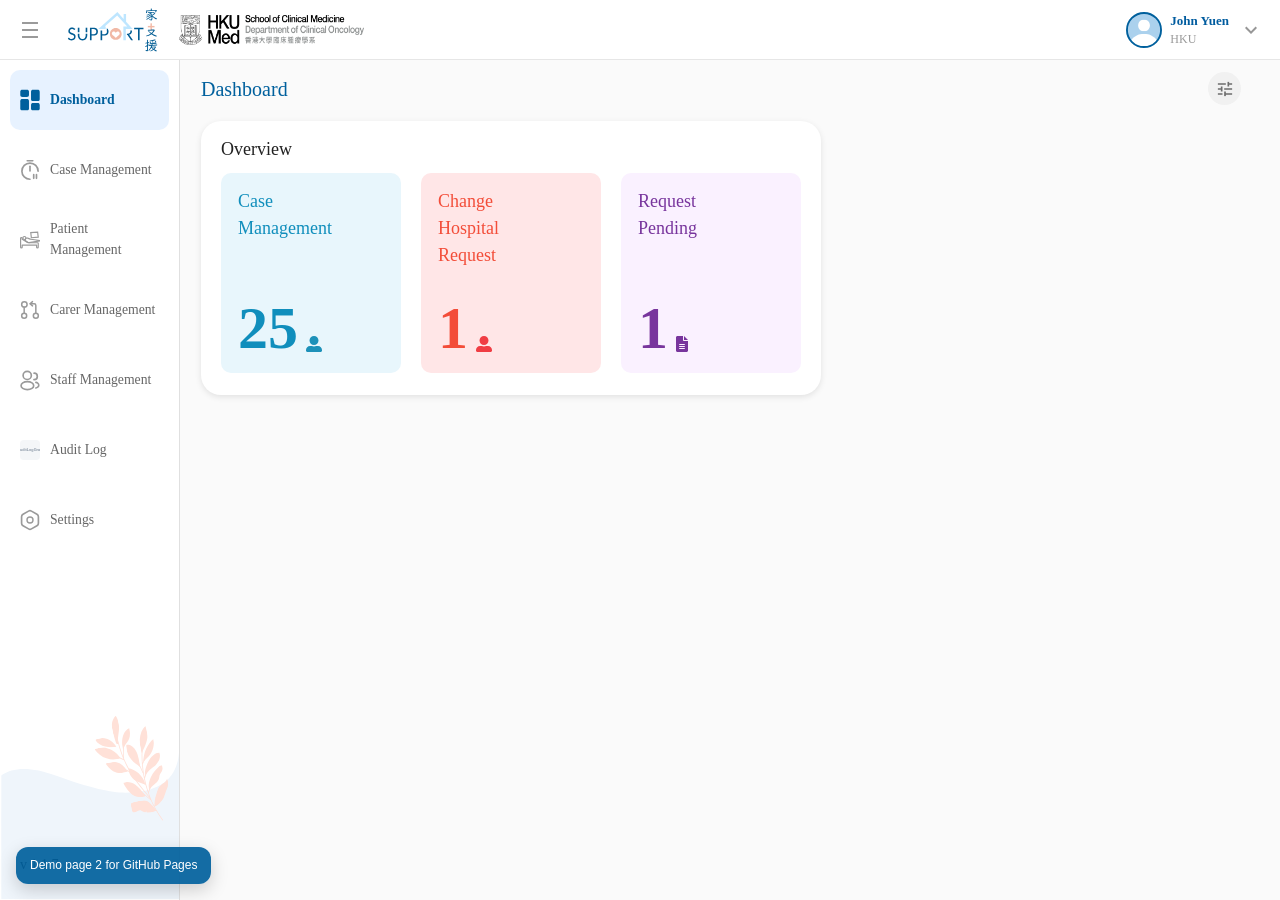
==== commit 96de3909: "Add files via upload" ====
--- a/dashboard.html
+++ b/dashboard.html
@@ -65,16 +65,7 @@
 </style></head>
 <body style="">
 <noscript>You need to enable JavaScript to run this app.</noscript>
-<div id="root"><div class="sc-iqcoie dpnVu"><div class="sc-crXcEl ctzrRS"><div class="MuiCollapse-root MuiCollapse-vertical MuiCollapse-hidden css-bz4dnt-MuiCollapse-root" style="min-height: 0px;"><div class="MuiCollapse-wrapper MuiCollapse-vertical css-smkl36-MuiCollapse-wrapper"><div class="MuiCollapse-wrapperInner MuiCollapse-vertical css-9l5vo-MuiCollapse-wrapperInner"><div class="MuiPaper-root MuiPaper-elevation MuiPaper-rounded MuiPaper-elevation0 MuiAlert-root MuiAlert-standardError MuiAlert-standard css-119koxd-MuiPaper-root-MuiAlert-root" role="alert"><div class="MuiAlert-icon css-1ytlwq5-MuiAlert-icon"><svg aria-hidden="true" class="MuiSvgIcon-root MuiSvgIcon-fontSizeInherit css-1vooibu-MuiSvgIcon-root" data-testid="ErrorOutlineIcon" focusable="false" viewbox="0 0 24 24"><path d="M11 15h2v2h-2zm0-8h2v6h-2zm.99-5C6.47 2 2 6.48 2 12s4.47 10 9.99 10C17.52 22 22 17.52 22 12S17.52 2 11.99 2zM12 20c-4.42 0-8-3.58-8-8s3.58-8 8-8 8 3.58 8 8-3.58 8-8 8z"></path></svg></div><div class="MuiAlert-message css-1pxa9xg-MuiAlert-message"></div></div></div></div></div></div></div><div class="sc-edBHQG llQpbN"><div class="sc-bczRLJ Hpyvd"><div class="sc-gsnTZi hApcqP"><img alt="" height="270" src="./assets/Path.aa183961f7e9c2aa61d3f5ba376d4b08.svg" style="background-color: transparent;" width="375"/></div><div style="width: 1439px; height: 927px; display: flex; justify-content: center; align-items: center; background-color: rgb(241, 249, 254);"><img alt="" height="893" src="./assets/Regular.5087078768152aa8c384d8146000a3dc.svg" style="background-color: transparent;" width="1025"/><p class="MuiTypography-root MuiTypography-body1 css-1eyyx39-MuiTypography-root" style="position: absolute; left: 36px; bottom: 34px;">Powered by Automated System Limited 2022</p></div></div></div><div class="sc-eUuhEu jtxRtd"><div class="sc-gFGZVQ djyMlG"><div class="sc-ckMVTt hXfsVW"><button class="MuiButtonBase-root MuiIconButton-root MuiIconButton-sizeMedium css-poa6bm-MuiButtonBase-root-MuiIconButton-root" style="width: 50px; height: 50px; margin-right: 10px;" tabindex="0" type="button"><img alt="" src="./assets/Menu.91ef419246e8c46942686f514429b48b.svg" style="background-color: transparent;"/><span class="MuiTouchRipple-root css-8je8zh-MuiTouchRipple-root"></span></button><img alt="" src="./assets/Logo.f79c58a9aa67e29e632bf19ddaf9660c.svg" style="background-color: transparent; height: 50px; margin-right: 18px;"/><img alt="" src="./assets/HKUMed_Department.6864a32147641f785e4f.png" style="background-color: transparent; width: 185px; height: 30px;"/></div><div class="sc-fbPSWO fZAXZB"><div style="position: relative; z-index: 5;"><div class="css-advny6-MuiPopper-root MuiPopperUnstyled-root" style="position: fixed; top: 0px; left: 0px;"><div class="MuiPaper-root MuiPaper-elevation MuiPaper-rounded MuiPaper-elevation1 sc-TRNrF gxRzvc css-1ps6pg7-MuiPaper-root" id="myGrow" placement="bottom-start" style="opacity: 1; transform: none; box-shadow: rgba(0, 0, 0, 0.15) 0px 0px 10px 0px; transition: opacity cubic-bezier(0.4, 0, 0.2, 1), transform cubic-bezier(0.4, 0, 0.2, 1);"><div class="slide-content"><ul class="MuiList-root MuiList-padding css-h4y409-MuiList-root" id="menu-list-grow" role="menu" tabindex="-1"><p class="MuiTypography-root MuiTypography-body1 sc-gSAPjG icKBTo css-1ea6976-MuiTypography-root">Notification</p><div><div class="sc-lbOyJj WZFFl"><img alt="" src="./assets/Empty.a82f5a6fed465e1dffad2406fed218e4.svg" style="background-color: transparent;"/><p class="MuiTypography-root MuiTypography-body1 css-hp1ek5-MuiTypography-root">Empty</p></div></div></ul></div></div></div></div><div style="position: relative; z-index: 5; margin-left: 20px;"><button class="MuiButtonBase-root MuiButton-root MuiButton-text MuiButton-textPrimary MuiButton-sizeMedium MuiButton-textSizeMedium sc-GVOUr fyXzYS css-1h3wcof-MuiButtonBase-root-MuiButton-root" tabindex="0" type="button"><img alt="" src="./assets/Profile.ab3fbe0e8ce93cdbeef916daa4a12e7c.svg" style="background-color: transparent; width: 36px; height: 36px;"/><div class="sc-fXynhf ipZSaW"><p bold="bold" class="MuiTypography-root MuiTypography-body1 sc-dwLEzm dvEWAl css-5tha4o-MuiTypography-root">John Yuen</p><p class="MuiTypography-root MuiTypography-body1 sc-dwLEzm dvZQNt css-ebquwi-MuiTypography-root" labelcolor="#9a9a9a">HKU</p></div><svg aria-hidden="true" class="MuiSvgIcon-root MuiSvgIcon-fontSizeMedium css-havevq-MuiSvgIcon-root" data-testid="ExpandMoreIcon" focusable="false" style="font-size: 24px; color: rgb(151, 151, 151);" viewbox="0 0 24 24"><path d="M16.59 8.59 12 13.17 7.41 8.59 6 10l6 6 6-6z"></path></svg><span class="MuiTouchRipple-root css-8je8zh-MuiTouchRipple-root"></span></button></div></div></div><div class="sc-kRZyrj fVFFNg"><div class="sc-hHlrlp jsmixt"><div class="MuiDrawer-root MuiDrawer-docked makeStyles-drawer-6 makeStyles-drawerOpen-7 custom-drawer css-7ik032-MuiDrawer-docked"><div class="MuiPaper-root MuiPaper-elevation MuiPaper-elevation0 MuiDrawer-paper makeStyles-drawerOpen-7 MuiDrawer-paperAnchorLeft MuiDrawer-paperAnchorDockedLeft css-12i7wg6-MuiPaper-root-MuiDrawer-paper"><div class="sc-kgUAyh beaRYn"><div class="sc-hTtwUo csmlIp"><img alt="" class="grayImage" src="./assets/dashboardGray.svg" style="background-color: transparent; width: 30px; height: 30px;"/><img alt="" class="blueImage" src="./assets/dashboardBlue.svg" style="background-color: transparent; width: 30px; height: 30px;"/><p class="MuiTypography-root MuiTypography-body1 title css-1ea6976-MuiTypography-root">Dashboard</p></div></div><div class="sc-kgUAyh Rroof"><div class="sc-hTtwUo csmlIp"><img alt="" class="grayImage" src="./assets/clockGray.svg" style="background-color: transparent; width: 30px; height: 30px;"/><img alt="" class="blueImage" src="./assets/clockBlue.svg" style="background-color: transparent; width: 30px; height: 30px;"/><p class="MuiTypography-root MuiTypography-body1 title css-1ea6976-MuiTypography-root">Case Management</p></div></div><a class="sc-kgUAyh Rroof nurse-side-link" href="./nurse-tickets.html" style="text-decoration:none;">
-<div class="sc-hTtwUo csmlIp"><img alt="" class="grayImage" src="./assets/file-lines.08dbc7ec491f453696227b1a3407a35e.svg" style="background-color: transparent; width: 30px; height: 30px;"/><img alt="" class="blueImage" src="./assets/file-lines.08dbc7ec491f453696227b1a3407a35e.svg" style="background-color: transparent; width: 30px; height: 30px;"/><p class="MuiTypography-root MuiTypography-body1 title css-1ea6976-MuiTypography-root">Nurse Tickets</p></div></a><a class="sc-kgUAyh Rroof nurse-side-link" href="./nurse-symptoms.html" style="text-decoration:none;">
-  <div class="sc-hTtwUo csmlIp">
-  <img alt="" class="grayImage" src="./assets/chartGray.svg" style="width:30px;height:30px;"/>
-  <img alt="" class="blueImage" src="./assets/chartBlue.svg" style="width:30px;height:30px;"/>
-  <p class="MuiTypography-root MuiTypography-body1 title css-1ea6976-MuiTypography-root">
-  Nurse Symptoms
-  </p>
-  </div>
-  </a><div class="sc-kgUAyh Rroof"><div class="sc-hTtwUo csmlIp"><img alt="" class="grayImage" src="./assets/patientGray.svg" style="background-color: transparent; width: 30px; height: 30px;"/><img alt="" class="blueImage" src="./assets/patientBlue.svg" style="background-color: transparent; width: 30px; height: 30px;"/><p class="MuiTypography-root MuiTypography-body1 title css-1ea6976-MuiTypography-root">Patient Management</p></div></div><div class="sc-kgUAyh Rroof"><div class="sc-hTtwUo csmlIp"><img alt="" class="grayImage" src="./assets/carerGray.svg" style="background-color: transparent; width: 30px; height: 30px;"/><img alt="" class="blueImage" src="./assets/carerBlue.svg" style="background-color: transparent; width: 30px; height: 30px;"/><p class="MuiTypography-root MuiTypography-body1 title css-1ea6976-MuiTypography-root">Carer Management</p></div></div><div class="sc-kgUAyh Rroof"><div class="sc-hTtwUo csmlIp"><img alt="" class="grayImage" src="./assets/peopleGray.svg" style="background-color: transparent; width: 30px; height: 30px;"/><img alt="" class="blueImage" src="./assets/peopleBlue.svg" style="background-color: transparent; width: 30px; height: 30px;"/><p class="MuiTypography-root MuiTypography-body1 title css-1ea6976-MuiTypography-root">Staff Management</p></div></div><div class="sc-kgUAyh Rroof"><div class="sc-hTtwUo csmlIp"><img alt="" class="grayImage" src="./assets/auditLogGray.svg" style="background-color: transparent; width: 30px; height: 30px;"/><img alt="" class="blueImage" src="./assets/auditLogBlue.svg" style="background-color: transparent; width: 30px; height: 30px;"/><p class="MuiTypography-root MuiTypography-body1 title css-1ea6976-MuiTypography-root">Audit Log</p></div></div><div class="sc-kgUAyh Rroof"><div class="sc-hTtwUo csmlIp"><img alt="" class="grayImage" src="./assets/settingGray.svg" style="background-color: transparent; width: 30px; height: 30px;"/><img alt="" class="blueImage" src="./assets/settingBlue.svg" style="background-color: transparent; width: 30px; height: 30px;"/><p class="MuiTypography-root MuiTypography-body1 title css-1ea6976-MuiTypography-root">Settings</p></div></div><img alt="" src="./assets/Wave.b7c9b6667e0b96d1b69eb66433533826.svg" style="background-color: transparent; position: absolute; bottom: 0px; width: 100%;"/><p class="MuiTypography-root MuiTypography-body1 css-1ea6976-MuiTypography-root" style="position: absolute; z-index: 2; left: 20px; bottom: 25px; font-size: 14px;">v 1.1.7</p></div></div></div><div class="sc-lfPQjg etmviE"><div class="sc-EXiSP bdIPQU"><div class="sc-bhVIhj kVQcXN"><div class="sc-eGAhfa hrsTrv"><div class="sc-jOhDuK hIOsmV"><div class="sc-hlnMnd yZFgr"><p class="MuiTypography-root MuiTypography-body1 css-1ea6976-MuiTypography-root" style="color: rgb(0, 96, 157); font-size: 20px; font-family: NotoSans-Bold;">Dashboard</p><div class="sc-hAsxaJ iyJoiF"><div class="sc-dFdIVH"><button class="MuiButtonBase-root MuiIconButton-root MuiIconButton-sizeMedium sc-csvncw eIAWZd css-poa6bm-MuiButtonBase-root-MuiIconButton-root" data-mui-internal-clone-element="true" tabindex="0" type="button"><img alt="" src="./assets/filter.3d4d2cd305b832896610f9460b71a5e5.svg" style="background-color: transparent; width: 33px; height: 33px;"/><span class="MuiTouchRipple-root css-8je8zh-MuiTouchRipple-root"></span></button></div></div></div></div></div><div class="sc-jQHtVU gRXGFe"><div class="sc-fvNpTx hUQwHi"><p class="MuiTypography-root MuiTypography-body1 sc-fctJkW byrFZt css-1ea6976-MuiTypography-root">Overview</p></div><div class="sc-HzFiz heRLHN"><div class="sc-bWXABl bVcxOE" style="background-color: rgb(232, 246, 252);"><p class="MuiTypography-root MuiTypography-body1 css-1uhbiaq-MuiTypography-root">Case Management</p><div class="sc-eFWqGp BxAod"><p class="MuiTypography-root MuiTypography-body1 css-kn6j84-MuiTypography-root">25</p><img alt="" src="./assets/user-Blue.441ebd73761a028155033b5bfb84501c.svg" style="background-color: transparent; margin-top: 32px; margin-left: 8px;"/></div></div><div class="sc-bWXABl bVcxOE" style="background-color: rgb(255, 230, 231);"><p class="MuiTypography-root MuiTypography-body1 css-1gkhe3o-MuiTypography-root">Change Hospital Request</p><div class="sc-eFWqGp BxAod"><p class="MuiTypography-root MuiTypography-body1 css-684o97-MuiTypography-root">1</p><img alt="" src="./assets/user-Red.5f148450ce4b26d041c6a67052ec2850.svg" style="background-color: transparent; margin-top: 32px; margin-left: 8px;"/></div></div><div class="sc-bWXABl bVcxOE" style="background-color: rgb(250, 241, 255);"><p class="MuiTypography-root MuiTypography-body1 css-1hzcmfz-MuiTypography-root">Request Pending</p><div class="sc-eFWqGp BxAod"><p class="MuiTypography-root MuiTypography-body1 css-164ym80-MuiTypography-root">1</p><img alt="" src="./assets/file-lines.08dbc7ec491f453696227b1a3407a35e.svg" style="background-color: transparent; margin-top: 32px; margin-left: 8px;"/></div></div></div></div></div></div></div></div></div></div>
+<div id="root"><div class="sc-iqcoie dpnVu"><div class="sc-crXcEl ctzrRS"><div class="MuiCollapse-root MuiCollapse-vertical MuiCollapse-hidden css-bz4dnt-MuiCollapse-root" style="min-height: 0px;"><div class="MuiCollapse-wrapper MuiCollapse-vertical css-smkl36-MuiCollapse-wrapper"><div class="MuiCollapse-wrapperInner MuiCollapse-vertical css-9l5vo-MuiCollapse-wrapperInner"><div class="MuiPaper-root MuiPaper-elevation MuiPaper-rounded MuiPaper-elevation0 MuiAlert-root MuiAlert-standardError MuiAlert-standard css-119koxd-MuiPaper-root-MuiAlert-root" role="alert"><div class="MuiAlert-icon css-1ytlwq5-MuiAlert-icon"><svg aria-hidden="true" class="MuiSvgIcon-root MuiSvgIcon-fontSizeInherit css-1vooibu-MuiSvgIcon-root" data-testid="ErrorOutlineIcon" focusable="false" viewbox="0 0 24 24"><path d="M11 15h2v2h-2zm0-8h2v6h-2zm.99-5C6.47 2 2 6.48 2 12s4.47 10 9.99 10C17.52 22 22 17.52 22 12S17.52 2 11.99 2zM12 20c-4.42 0-8-3.58-8-8s3.58-8 8-8 8 3.58 8 8-3.58 8-8 8z"></path></svg></div><div class="MuiAlert-message css-1pxa9xg-MuiAlert-message"></div></div></div></div></div></div></div><div class="sc-edBHQG llQpbN"><div class="sc-bczRLJ Hpyvd"><div class="sc-gsnTZi hApcqP"><img alt="" height="270" src="./assets/Path.aa183961f7e9c2aa61d3f5ba376d4b08.svg" style="background-color: transparent;" width="375"/></div><div style="width: 1439px; height: 927px; display: flex; justify-content: center; align-items: center; background-color: rgb(241, 249, 254);"><img alt="" height="893" src="./assets/Regular.5087078768152aa8c384d8146000a3dc.svg" style="background-color: transparent;" width="1025"/><p class="MuiTypography-root MuiTypography-body1 css-1eyyx39-MuiTypography-root" style="position: absolute; left: 36px; bottom: 34px;">Powered by Automated System Limited 2022</p></div></div></div><div class="sc-eUuhEu jtxRtd"><div class="sc-gFGZVQ djyMlG"><div class="sc-ckMVTt hXfsVW"><button class="MuiButtonBase-root MuiIconButton-root MuiIconButton-sizeMedium css-poa6bm-MuiButtonBase-root-MuiIconButton-root" style="width: 50px; height: 50px; margin-right: 10px;" tabindex="0" type="button"><img alt="" src="./assets/Menu.91ef419246e8c46942686f514429b48b.svg" style="background-color: transparent;"/><span class="MuiTouchRipple-root css-8je8zh-MuiTouchRipple-root"></span></button><img alt="" src="./assets/Logo.f79c58a9aa67e29e632bf19ddaf9660c.svg" style="background-color: transparent; height: 50px; margin-right: 18px;"/><img alt="" src="./assets/HKUMed_Department.6864a32147641f785e4f.png" style="background-color: transparent; width: 185px; height: 30px;"/></div><div class="sc-fbPSWO fZAXZB"><div style="position: relative; z-index: 5;"><div class="css-advny6-MuiPopper-root MuiPopperUnstyled-root" style="position: fixed; top: 0px; left: 0px;"><div class="MuiPaper-root MuiPaper-elevation MuiPaper-rounded MuiPaper-elevation1 sc-TRNrF gxRzvc css-1ps6pg7-MuiPaper-root" id="myGrow" placement="bottom-start" style="opacity: 1; transform: none; box-shadow: rgba(0, 0, 0, 0.15) 0px 0px 10px 0px; transition: opacity cubic-bezier(0.4, 0, 0.2, 1), transform cubic-bezier(0.4, 0, 0.2, 1);"><div class="slide-content"><ul class="MuiList-root MuiList-padding css-h4y409-MuiList-root" id="menu-list-grow" role="menu" tabindex="-1"><p class="MuiTypography-root MuiTypography-body1 sc-gSAPjG icKBTo css-1ea6976-MuiTypography-root">Notification</p><div><div class="sc-lbOyJj WZFFl"><img alt="" src="./assets/Empty.a82f5a6fed465e1dffad2406fed218e4.svg" style="background-color: transparent;"/><p class="MuiTypography-root MuiTypography-body1 css-hp1ek5-MuiTypography-root">Empty</p></div></div></ul></div></div></div></div><div style="position: relative; z-index: 5; margin-left: 20px;"><button class="MuiButtonBase-root MuiButton-root MuiButton-text MuiButton-textPrimary MuiButton-sizeMedium MuiButton-textSizeMedium sc-GVOUr fyXzYS css-1h3wcof-MuiButtonBase-root-MuiButton-root" tabindex="0" type="button"><img alt="" src="./assets/Profile.ab3fbe0e8ce93cdbeef916daa4a12e7c.svg" style="background-color: transparent; width: 36px; height: 36px;"/><div class="sc-fXynhf ipZSaW"><p bold="bold" class="MuiTypography-root MuiTypography-body1 sc-dwLEzm dvEWAl css-5tha4o-MuiTypography-root">John Yuen</p><p class="MuiTypography-root MuiTypography-body1 sc-dwLEzm dvZQNt css-ebquwi-MuiTypography-root" labelcolor="#9a9a9a">HKU</p></div><svg aria-hidden="true" class="MuiSvgIcon-root MuiSvgIcon-fontSizeMedium css-havevq-MuiSvgIcon-root" data-testid="ExpandMoreIcon" focusable="false" style="font-size: 24px; color: rgb(151, 151, 151);" viewbox="0 0 24 24"><path d="M16.59 8.59 12 13.17 7.41 8.59 6 10l6 6 6-6z"></path></svg><span class="MuiTouchRipple-root css-8je8zh-MuiTouchRipple-root"></span></button></div></div></div><div class="sc-kRZyrj fVFFNg"><div class="sc-hHlrlp jsmixt"><div class="MuiDrawer-root MuiDrawer-docked makeStyles-drawer-6 makeStyles-drawerOpen-7 custom-drawer css-7ik032-MuiDrawer-docked"><div class="MuiPaper-root MuiPaper-elevation MuiPaper-elevation0 MuiDrawer-paper makeStyles-drawerOpen-7 MuiDrawer-paperAnchorLeft MuiDrawer-paperAnchorDockedLeft css-12i7wg6-MuiPaper-root-MuiDrawer-paper"><div class="sc-kgUAyh beaRYn"><div class="sc-hTtwUo csmlIp"><img alt="" class="grayImage" src="./assets/dashboardGray.svg" style="background-color: transparent; width: 30px; height: 30px;"/><img alt="" class="blueImage" src="./assets/dashboardBlue.svg" style="background-color: transparent; width: 30px; height: 30px;"/><p class="MuiTypography-root MuiTypography-body1 title css-1ea6976-MuiTypography-root">Dashboard</p></div></div><div class="sc-kgUAyh Rroof"><div class="sc-hTtwUo csmlIp"><img alt="" class="grayImage" src="./assets/clockGray.svg" style="background-color: transparent; width: 30px; height: 30px;"/><img alt="" class="blueImage" src="./assets/clockBlue.svg" style="background-color: transparent; width: 30px; height: 30px;"/><p class="MuiTypography-root MuiTypography-body1 title css-1ea6976-MuiTypography-root">Case Management</p></div></div><div class="sc-kgUAyh Rroof"><div class="sc-hTtwUo csmlIp"><img alt="" class="grayImage" src="./assets/patientGray.svg" style="background-color: transparent; width: 30px; height: 30px;"/><img alt="" class="blueImage" src="./assets/patientBlue.svg" style="background-color: transparent; width: 30px; height: 30px;"/><p class="MuiTypography-root MuiTypography-body1 title css-1ea6976-MuiTypography-root">Patient Management</p></div></div><div class="sc-kgUAyh Rroof"><div class="sc-hTtwUo csmlIp"><img alt="" class="grayImage" src="./assets/carerGray.svg" style="background-color: transparent; width: 30px; height: 30px;"/><img alt="" class="blueImage" src="./assets/carerBlue.svg" style="background-color: transparent; width: 30px; height: 30px;"/><p class="MuiTypography-root MuiTypography-body1 title css-1ea6976-MuiTypography-root">Carer Management</p></div></div><div class="sc-kgUAyh Rroof"><div class="sc-hTtwUo csmlIp"><img alt="" class="grayImage" src="./assets/peopleGray.svg" style="background-color: transparent; width: 30px; height: 30px;"/><img alt="" class="blueImage" src="./assets/peopleBlue.svg" style="background-color: transparent; width: 30px; height: 30px;"/><p class="MuiTypography-root MuiTypography-body1 title css-1ea6976-MuiTypography-root">Staff Management</p></div></div><div class="sc-kgUAyh Rroof"><div class="sc-hTtwUo csmlIp"><img alt="" class="grayImage" src="./assets/auditLogGray.svg" style="background-color: transparent; width: 30px; height: 30px;"/><img alt="" class="blueImage" src="./assets/auditLogBlue.svg" style="background-color: transparent; width: 30px; height: 30px;"/><p class="MuiTypography-root MuiTypography-body1 title css-1ea6976-MuiTypography-root">Audit Log</p></div></div><div class="sc-kgUAyh Rroof"><div class="sc-hTtwUo csmlIp"><img alt="" class="grayImage" src="./assets/settingGray.svg" style="background-color: transparent; width: 30px; height: 30px;"/><img alt="" class="blueImage" src="./assets/settingBlue.svg" style="background-color: transparent; width: 30px; height: 30px;"/><p class="MuiTypography-root MuiTypography-body1 title css-1ea6976-MuiTypography-root">Settings</p></div></div><img alt="" src="./assets/Wave.b7c9b6667e0b96d1b69eb66433533826.svg" style="background-color: transparent; position: absolute; bottom: 0px; width: 100%;"/><p class="MuiTypography-root MuiTypography-body1 css-1ea6976-MuiTypography-root" style="position: absolute; z-index: 2; left: 20px; bottom: 25px; font-size: 14px;">v 1.1.7</p></div></div></div><div class="sc-lfPQjg etmviE"><div class="sc-EXiSP bdIPQU"><div class="sc-bhVIhj kVQcXN"><div class="sc-eGAhfa hrsTrv"><div class="sc-jOhDuK hIOsmV"><div class="sc-hlnMnd yZFgr"><p class="MuiTypography-root MuiTypography-body1 css-1ea6976-MuiTypography-root" style="color: rgb(0, 96, 157); font-size: 20px; font-family: NotoSans-Bold;">Dashboard</p><div class="sc-hAsxaJ iyJoiF"><div class="sc-dFdIVH"><button class="MuiButtonBase-root MuiIconButton-root MuiIconButton-sizeMedium sc-csvncw eIAWZd css-poa6bm-MuiButtonBase-root-MuiIconButton-root" data-mui-internal-clone-element="true" tabindex="0" type="button"><img alt="" src="./assets/filter.3d4d2cd305b832896610f9460b71a5e5.svg" style="background-color: transparent; width: 33px; height: 33px;"/><span class="MuiTouchRipple-root css-8je8zh-MuiTouchRipple-root"></span></button></div></div></div></div></div><div class="sc-jQHtVU gRXGFe"><div class="sc-fvNpTx hUQwHi"><p class="MuiTypography-root MuiTypography-body1 sc-fctJkW byrFZt css-1ea6976-MuiTypography-root">Overview</p></div><div class="sc-HzFiz heRLHN"><div class="sc-bWXABl bVcxOE" style="background-color: rgb(232, 246, 252);"><p class="MuiTypography-root MuiTypography-body1 css-1uhbiaq-MuiTypography-root">Case Management</p><div class="sc-eFWqGp BxAod"><p class="MuiTypography-root MuiTypography-body1 css-kn6j84-MuiTypography-root">25</p><img alt="" src="./assets/user-Blue.441ebd73761a028155033b5bfb84501c.svg" style="background-color: transparent; margin-top: 32px; margin-left: 8px;"/></div></div><div class="sc-bWXABl bVcxOE" style="background-color: rgb(255, 230, 231);"><p class="MuiTypography-root MuiTypography-body1 css-1gkhe3o-MuiTypography-root">Change Hospital Request</p><div class="sc-eFWqGp BxAod"><p class="MuiTypography-root MuiTypography-body1 css-684o97-MuiTypography-root">1</p><img alt="" src="./assets/user-Red.5f148450ce4b26d041c6a67052ec2850.svg" style="background-color: transparent; margin-top: 32px; margin-left: 8px;"/></div></div><div class="sc-bWXABl bVcxOE" style="background-color: rgb(250, 241, 255);"><p class="MuiTypography-root MuiTypography-body1 css-1hzcmfz-MuiTypography-root">Request Pending</p><div class="sc-eFWqGp BxAod"><p class="MuiTypography-root MuiTypography-body1 css-164ym80-MuiTypography-root">1</p><img alt="" src="./assets/file-lines.08dbc7ec491f453696227b1a3407a35e.svg" style="background-color: transparent; margin-top: 32px; margin-left: 8px;"/></div></div></div></div></div></div></div></div></div></div>
 <!--
       This HTML file is a template.
       If you open it directly in the browser, you will see an empty page.
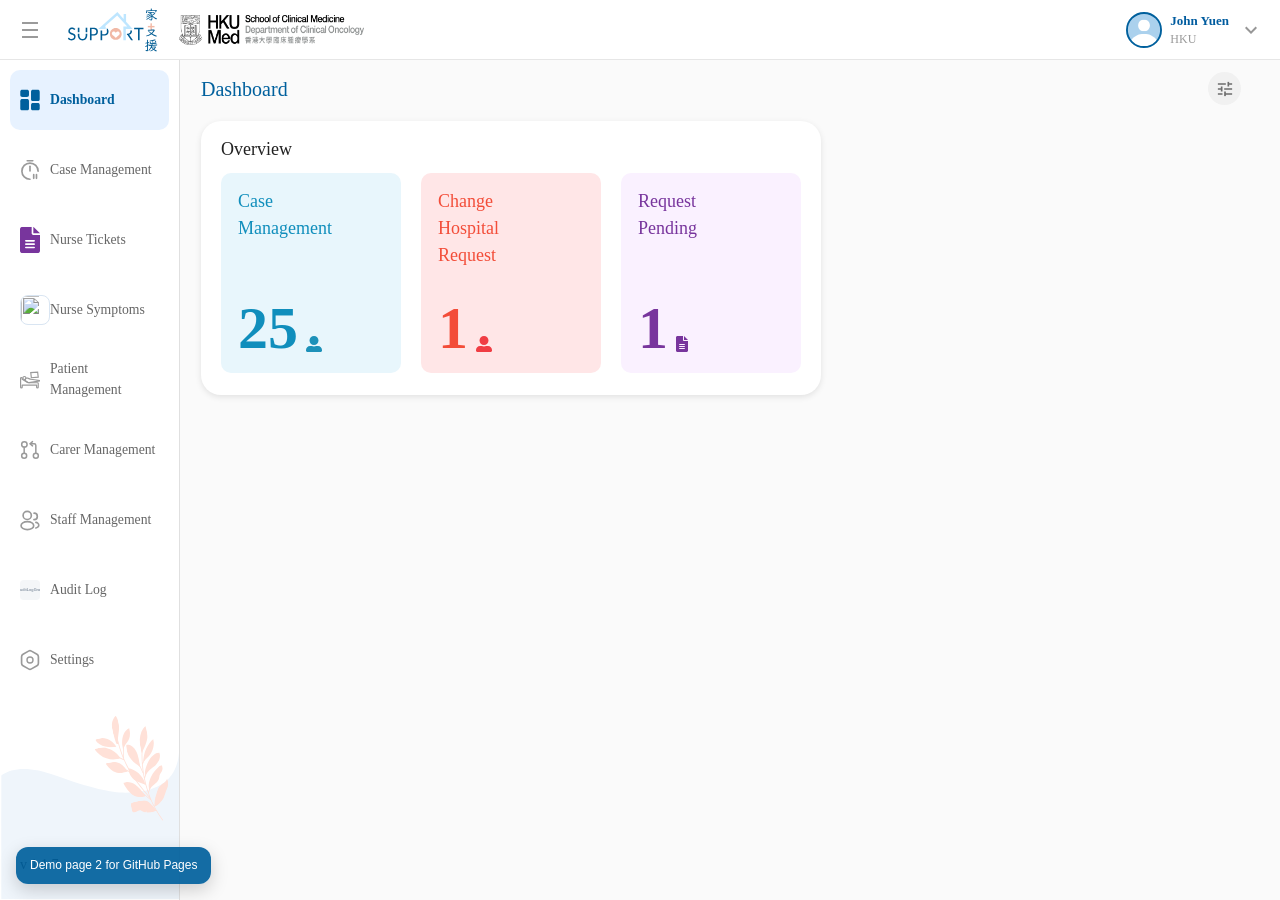
==== commit d8b0f246: "Add files via upload" ====
--- a/dashboard.html
+++ b/dashboard.html
@@ -65,7 +65,9 @@
 </style></head>
 <body style="">
 <noscript>You need to enable JavaScript to run this app.</noscript>
-<div id="root"><div class="sc-iqcoie dpnVu"><div class="sc-crXcEl ctzrRS"><div class="MuiCollapse-root MuiCollapse-vertical MuiCollapse-hidden css-bz4dnt-MuiCollapse-root" style="min-height: 0px;"><div class="MuiCollapse-wrapper MuiCollapse-vertical css-smkl36-MuiCollapse-wrapper"><div class="MuiCollapse-wrapperInner MuiCollapse-vertical css-9l5vo-MuiCollapse-wrapperInner"><div class="MuiPaper-root MuiPaper-elevation MuiPaper-rounded MuiPaper-elevation0 MuiAlert-root MuiAlert-standardError MuiAlert-standard css-119koxd-MuiPaper-root-MuiAlert-root" role="alert"><div class="MuiAlert-icon css-1ytlwq5-MuiAlert-icon"><svg aria-hidden="true" class="MuiSvgIcon-root MuiSvgIcon-fontSizeInherit css-1vooibu-MuiSvgIcon-root" data-testid="ErrorOutlineIcon" focusable="false" viewbox="0 0 24 24"><path d="M11 15h2v2h-2zm0-8h2v6h-2zm.99-5C6.47 2 2 6.48 2 12s4.47 10 9.99 10C17.52 22 22 17.52 22 12S17.52 2 11.99 2zM12 20c-4.42 0-8-3.58-8-8s3.58-8 8-8 8 3.58 8 8-3.58 8-8 8z"></path></svg></div><div class="MuiAlert-message css-1pxa9xg-MuiAlert-message"></div></div></div></div></div></div></div><div class="sc-edBHQG llQpbN"><div class="sc-bczRLJ Hpyvd"><div class="sc-gsnTZi hApcqP"><img alt="" height="270" src="./assets/Path.aa183961f7e9c2aa61d3f5ba376d4b08.svg" style="background-color: transparent;" width="375"/></div><div style="width: 1439px; height: 927px; display: flex; justify-content: center; align-items: center; background-color: rgb(241, 249, 254);"><img alt="" height="893" src="./assets/Regular.5087078768152aa8c384d8146000a3dc.svg" style="background-color: transparent;" width="1025"/><p class="MuiTypography-root MuiTypography-body1 css-1eyyx39-MuiTypography-root" style="position: absolute; left: 36px; bottom: 34px;">Powered by Automated System Limited 2022</p></div></div></div><div class="sc-eUuhEu jtxRtd"><div class="sc-gFGZVQ djyMlG"><div class="sc-ckMVTt hXfsVW"><button class="MuiButtonBase-root MuiIconButton-root MuiIconButton-sizeMedium css-poa6bm-MuiButtonBase-root-MuiIconButton-root" style="width: 50px; height: 50px; margin-right: 10px;" tabindex="0" type="button"><img alt="" src="./assets/Menu.91ef419246e8c46942686f514429b48b.svg" style="background-color: transparent;"/><span class="MuiTouchRipple-root css-8je8zh-MuiTouchRipple-root"></span></button><img alt="" src="./assets/Logo.f79c58a9aa67e29e632bf19ddaf9660c.svg" style="background-color: transparent; height: 50px; margin-right: 18px;"/><img alt="" src="./assets/HKUMed_Department.6864a32147641f785e4f.png" style="background-color: transparent; width: 185px; height: 30px;"/></div><div class="sc-fbPSWO fZAXZB"><div style="position: relative; z-index: 5;"><div class="css-advny6-MuiPopper-root MuiPopperUnstyled-root" style="position: fixed; top: 0px; left: 0px;"><div class="MuiPaper-root MuiPaper-elevation MuiPaper-rounded MuiPaper-elevation1 sc-TRNrF gxRzvc css-1ps6pg7-MuiPaper-root" id="myGrow" placement="bottom-start" style="opacity: 1; transform: none; box-shadow: rgba(0, 0, 0, 0.15) 0px 0px 10px 0px; transition: opacity cubic-bezier(0.4, 0, 0.2, 1), transform cubic-bezier(0.4, 0, 0.2, 1);"><div class="slide-content"><ul class="MuiList-root MuiList-padding css-h4y409-MuiList-root" id="menu-list-grow" role="menu" tabindex="-1"><p class="MuiTypography-root MuiTypography-body1 sc-gSAPjG icKBTo css-1ea6976-MuiTypography-root">Notification</p><div><div class="sc-lbOyJj WZFFl"><img alt="" src="./assets/Empty.a82f5a6fed465e1dffad2406fed218e4.svg" style="background-color: transparent;"/><p class="MuiTypography-root MuiTypography-body1 css-hp1ek5-MuiTypography-root">Empty</p></div></div></ul></div></div></div></div><div style="position: relative; z-index: 5; margin-left: 20px;"><button class="MuiButtonBase-root MuiButton-root MuiButton-text MuiButton-textPrimary MuiButton-sizeMedium MuiButton-textSizeMedium sc-GVOUr fyXzYS css-1h3wcof-MuiButtonBase-root-MuiButton-root" tabindex="0" type="button"><img alt="" src="./assets/Profile.ab3fbe0e8ce93cdbeef916daa4a12e7c.svg" style="background-color: transparent; width: 36px; height: 36px;"/><div class="sc-fXynhf ipZSaW"><p bold="bold" class="MuiTypography-root MuiTypography-body1 sc-dwLEzm dvEWAl css-5tha4o-MuiTypography-root">John Yuen</p><p class="MuiTypography-root MuiTypography-body1 sc-dwLEzm dvZQNt css-ebquwi-MuiTypography-root" labelcolor="#9a9a9a">HKU</p></div><svg aria-hidden="true" class="MuiSvgIcon-root MuiSvgIcon-fontSizeMedium css-havevq-MuiSvgIcon-root" data-testid="ExpandMoreIcon" focusable="false" style="font-size: 24px; color: rgb(151, 151, 151);" viewbox="0 0 24 24"><path d="M16.59 8.59 12 13.17 7.41 8.59 6 10l6 6 6-6z"></path></svg><span class="MuiTouchRipple-root css-8je8zh-MuiTouchRipple-root"></span></button></div></div></div><div class="sc-kRZyrj fVFFNg"><div class="sc-hHlrlp jsmixt"><div class="MuiDrawer-root MuiDrawer-docked makeStyles-drawer-6 makeStyles-drawerOpen-7 custom-drawer css-7ik032-MuiDrawer-docked"><div class="MuiPaper-root MuiPaper-elevation MuiPaper-elevation0 MuiDrawer-paper makeStyles-drawerOpen-7 MuiDrawer-paperAnchorLeft MuiDrawer-paperAnchorDockedLeft css-12i7wg6-MuiPaper-root-MuiDrawer-paper"><div class="sc-kgUAyh beaRYn"><div class="sc-hTtwUo csmlIp"><img alt="" class="grayImage" src="./assets/dashboardGray.svg" style="background-color: transparent; width: 30px; height: 30px;"/><img alt="" class="blueImage" src="./assets/dashboardBlue.svg" style="background-color: transparent; width: 30px; height: 30px;"/><p class="MuiTypography-root MuiTypography-body1 title css-1ea6976-MuiTypography-root">Dashboard</p></div></div><div class="sc-kgUAyh Rroof"><div class="sc-hTtwUo csmlIp"><img alt="" class="grayImage" src="./assets/clockGray.svg" style="background-color: transparent; width: 30px; height: 30px;"/><img alt="" class="blueImage" src="./assets/clockBlue.svg" style="background-color: transparent; width: 30px; height: 30px;"/><p class="MuiTypography-root MuiTypography-body1 title css-1ea6976-MuiTypography-root">Case Management</p></div></div><div class="sc-kgUAyh Rroof"><div class="sc-hTtwUo csmlIp"><img alt="" class="grayImage" src="./assets/patientGray.svg" style="background-color: transparent; width: 30px; height: 30px;"/><img alt="" class="blueImage" src="./assets/patientBlue.svg" style="background-color: transparent; width: 30px; height: 30px;"/><p class="MuiTypography-root MuiTypography-body1 title css-1ea6976-MuiTypography-root">Patient Management</p></div></div><div class="sc-kgUAyh Rroof"><div class="sc-hTtwUo csmlIp"><img alt="" class="grayImage" src="./assets/carerGray.svg" style="background-color: transparent; width: 30px; height: 30px;"/><img alt="" class="blueImage" src="./assets/carerBlue.svg" style="background-color: transparent; width: 30px; height: 30px;"/><p class="MuiTypography-root MuiTypography-body1 title css-1ea6976-MuiTypography-root">Carer Management</p></div></div><div class="sc-kgUAyh Rroof"><div class="sc-hTtwUo csmlIp"><img alt="" class="grayImage" src="./assets/peopleGray.svg" style="background-color: transparent; width: 30px; height: 30px;"/><img alt="" class="blueImage" src="./assets/peopleBlue.svg" style="background-color: transparent; width: 30px; height: 30px;"/><p class="MuiTypography-root MuiTypography-body1 title css-1ea6976-MuiTypography-root">Staff Management</p></div></div><div class="sc-kgUAyh Rroof"><div class="sc-hTtwUo csmlIp"><img alt="" class="grayImage" src="./assets/auditLogGray.svg" style="background-color: transparent; width: 30px; height: 30px;"/><img alt="" class="blueImage" src="./assets/auditLogBlue.svg" style="background-color: transparent; width: 30px; height: 30px;"/><p class="MuiTypography-root MuiTypography-body1 title css-1ea6976-MuiTypography-root">Audit Log</p></div></div><div class="sc-kgUAyh Rroof"><div class="sc-hTtwUo csmlIp"><img alt="" class="grayImage" src="./assets/settingGray.svg" style="background-color: transparent; width: 30px; height: 30px;"/><img alt="" class="blueImage" src="./assets/settingBlue.svg" style="background-color: transparent; width: 30px; height: 30px;"/><p class="MuiTypography-root MuiTypography-body1 title css-1ea6976-MuiTypography-root">Settings</p></div></div><img alt="" src="./assets/Wave.b7c9b6667e0b96d1b69eb66433533826.svg" style="background-color: transparent; position: absolute; bottom: 0px; width: 100%;"/><p class="MuiTypography-root MuiTypography-body1 css-1ea6976-MuiTypography-root" style="position: absolute; z-index: 2; left: 20px; bottom: 25px; font-size: 14px;">v 1.1.7</p></div></div></div><div class="sc-lfPQjg etmviE"><div class="sc-EXiSP bdIPQU"><div class="sc-bhVIhj kVQcXN"><div class="sc-eGAhfa hrsTrv"><div class="sc-jOhDuK hIOsmV"><div class="sc-hlnMnd yZFgr"><p class="MuiTypography-root MuiTypography-body1 css-1ea6976-MuiTypography-root" style="color: rgb(0, 96, 157); font-size: 20px; font-family: NotoSans-Bold;">Dashboard</p><div class="sc-hAsxaJ iyJoiF"><div class="sc-dFdIVH"><button class="MuiButtonBase-root MuiIconButton-root MuiIconButton-sizeMedium sc-csvncw eIAWZd css-poa6bm-MuiButtonBase-root-MuiIconButton-root" data-mui-internal-clone-element="true" tabindex="0" type="button"><img alt="" src="./assets/filter.3d4d2cd305b832896610f9460b71a5e5.svg" style="background-color: transparent; width: 33px; height: 33px;"/><span class="MuiTouchRipple-root css-8je8zh-MuiTouchRipple-root"></span></button></div></div></div></div></div><div class="sc-jQHtVU gRXGFe"><div class="sc-fvNpTx hUQwHi"><p class="MuiTypography-root MuiTypography-body1 sc-fctJkW byrFZt css-1ea6976-MuiTypography-root">Overview</p></div><div class="sc-HzFiz heRLHN"><div class="sc-bWXABl bVcxOE" style="background-color: rgb(232, 246, 252);"><p class="MuiTypography-root MuiTypography-body1 css-1uhbiaq-MuiTypography-root">Case Management</p><div class="sc-eFWqGp BxAod"><p class="MuiTypography-root MuiTypography-body1 css-kn6j84-MuiTypography-root">25</p><img alt="" src="./assets/user-Blue.441ebd73761a028155033b5bfb84501c.svg" style="background-color: transparent; margin-top: 32px; margin-left: 8px;"/></div></div><div class="sc-bWXABl bVcxOE" style="background-color: rgb(255, 230, 231);"><p class="MuiTypography-root MuiTypography-body1 css-1gkhe3o-MuiTypography-root">Change Hospital Request</p><div class="sc-eFWqGp BxAod"><p class="MuiTypography-root MuiTypography-body1 css-684o97-MuiTypography-root">1</p><img alt="" src="./assets/user-Red.5f148450ce4b26d041c6a67052ec2850.svg" style="background-color: transparent; margin-top: 32px; margin-left: 8px;"/></div></div><div class="sc-bWXABl bVcxOE" style="background-color: rgb(250, 241, 255);"><p class="MuiTypography-root MuiTypography-body1 css-1hzcmfz-MuiTypography-root">Request Pending</p><div class="sc-eFWqGp BxAod"><p class="MuiTypography-root MuiTypography-body1 css-164ym80-MuiTypography-root">1</p><img alt="" src="./assets/file-lines.08dbc7ec491f453696227b1a3407a35e.svg" style="background-color: transparent; margin-top: 32px; margin-left: 8px;"/></div></div></div></div></div></div></div></div></div></div>
+<div id="root"><div class="sc-iqcoie dpnVu"><div class="sc-crXcEl ctzrRS"><div class="MuiCollapse-root MuiCollapse-vertical MuiCollapse-hidden css-bz4dnt-MuiCollapse-root" style="min-height: 0px;"><div class="MuiCollapse-wrapper MuiCollapse-vertical css-smkl36-MuiCollapse-wrapper"><div class="MuiCollapse-wrapperInner MuiCollapse-vertical css-9l5vo-MuiCollapse-wrapperInner"><div class="MuiPaper-root MuiPaper-elevation MuiPaper-rounded MuiPaper-elevation0 MuiAlert-root MuiAlert-standardError MuiAlert-standard css-119koxd-MuiPaper-root-MuiAlert-root" role="alert"><div class="MuiAlert-icon css-1ytlwq5-MuiAlert-icon"><svg aria-hidden="true" class="MuiSvgIcon-root MuiSvgIcon-fontSizeInherit css-1vooibu-MuiSvgIcon-root" data-testid="ErrorOutlineIcon" focusable="false" viewbox="0 0 24 24"><path d="M11 15h2v2h-2zm0-8h2v6h-2zm.99-5C6.47 2 2 6.48 2 12s4.47 10 9.99 10C17.52 22 22 17.52 22 12S17.52 2 11.99 2zM12 20c-4.42 0-8-3.58-8-8s3.58-8 8-8 8 3.58 8 8-3.58 8-8 8z"></path></svg></div><div class="MuiAlert-message css-1pxa9xg-MuiAlert-message"></div></div></div></div></div></div></div><div class="sc-edBHQG llQpbN"><div class="sc-bczRLJ Hpyvd"><div class="sc-gsnTZi hApcqP"><img alt="" height="270" src="./assets/Path.aa183961f7e9c2aa61d3f5ba376d4b08.svg" style="background-color: transparent;" width="375"/></div><div style="width: 1439px; height: 927px; display: flex; justify-content: center; align-items: center; background-color: rgb(241, 249, 254);"><img alt="" height="893" src="./assets/Regular.5087078768152aa8c384d8146000a3dc.svg" style="background-color: transparent;" width="1025"/><p class="MuiTypography-root MuiTypography-body1 css-1eyyx39-MuiTypography-root" style="position: absolute; left: 36px; bottom: 34px;">Powered by Automated System Limited 2022</p></div></div></div><div class="sc-eUuhEu jtxRtd"><div class="sc-gFGZVQ djyMlG"><div class="sc-ckMVTt hXfsVW"><button class="MuiButtonBase-root MuiIconButton-root MuiIconButton-sizeMedium css-poa6bm-MuiButtonBase-root-MuiIconButton-root" style="width: 50px; height: 50px; margin-right: 10px;" tabindex="0" type="button"><img alt="" src="./assets/Menu.91ef419246e8c46942686f514429b48b.svg" style="background-color: transparent;"/><span class="MuiTouchRipple-root css-8je8zh-MuiTouchRipple-root"></span></button><img alt="" src="./assets/Logo.f79c58a9aa67e29e632bf19ddaf9660c.svg" style="background-color: transparent; height: 50px; margin-right: 18px;"/><img alt="" src="./assets/HKUMed_Department.6864a32147641f785e4f.png" style="background-color: transparent; width: 185px; height: 30px;"/></div><div class="sc-fbPSWO fZAXZB"><div style="position: relative; z-index: 5;"><div class="css-advny6-MuiPopper-root MuiPopperUnstyled-root" style="position: fixed; top: 0px; left: 0px;"><div class="MuiPaper-root MuiPaper-elevation MuiPaper-rounded MuiPaper-elevation1 sc-TRNrF gxRzvc css-1ps6pg7-MuiPaper-root" id="myGrow" placement="bottom-start" style="opacity: 1; transform: none; box-shadow: rgba(0, 0, 0, 0.15) 0px 0px 10px 0px; transition: opacity cubic-bezier(0.4, 0, 0.2, 1), transform cubic-bezier(0.4, 0, 0.2, 1);"><div class="slide-content"><ul class="MuiList-root MuiList-padding css-h4y409-MuiList-root" id="menu-list-grow" role="menu" tabindex="-1"><p class="MuiTypography-root MuiTypography-body1 sc-gSAPjG icKBTo css-1ea6976-MuiTypography-root">Notification</p><div><div class="sc-lbOyJj WZFFl"><img alt="" src="./assets/Empty.a82f5a6fed465e1dffad2406fed218e4.svg" style="background-color: transparent;"/><p class="MuiTypography-root MuiTypography-body1 css-hp1ek5-MuiTypography-root">Empty</p></div></div></ul></div></div></div></div><div style="position: relative; z-index: 5; margin-left: 20px;"><button class="MuiButtonBase-root MuiButton-root MuiButton-text MuiButton-textPrimary MuiButton-sizeMedium MuiButton-textSizeMedium sc-GVOUr fyXzYS css-1h3wcof-MuiButtonBase-root-MuiButton-root" tabindex="0" type="button"><img alt="" src="./assets/Profile.ab3fbe0e8ce93cdbeef916daa4a12e7c.svg" style="background-color: transparent; width: 36px; height: 36px;"/><div class="sc-fXynhf ipZSaW"><p bold="bold" class="MuiTypography-root MuiTypography-body1 sc-dwLEzm dvEWAl css-5tha4o-MuiTypography-root">John Yuen</p><p class="MuiTypography-root MuiTypography-body1 sc-dwLEzm dvZQNt css-ebquwi-MuiTypography-root" labelcolor="#9a9a9a">HKU</p></div><svg aria-hidden="true" class="MuiSvgIcon-root MuiSvgIcon-fontSizeMedium css-havevq-MuiSvgIcon-root" data-testid="ExpandMoreIcon" focusable="false" style="font-size: 24px; color: rgb(151, 151, 151);" viewbox="0 0 24 24"><path d="M16.59 8.59 12 13.17 7.41 8.59 6 10l6 6 6-6z"></path></svg><span class="MuiTouchRipple-root css-8je8zh-MuiTouchRipple-root"></span></button></div></div></div><div class="sc-kRZyrj fVFFNg"><div class="sc-hHlrlp jsmixt"><div class="MuiDrawer-root MuiDrawer-docked makeStyles-drawer-6 makeStyles-drawerOpen-7 custom-drawer css-7ik032-MuiDrawer-docked"><div class="MuiPaper-root MuiPaper-elevation MuiPaper-elevation0 MuiDrawer-paper makeStyles-drawerOpen-7 MuiDrawer-paperAnchorLeft MuiDrawer-paperAnchorDockedLeft css-12i7wg6-MuiPaper-root-MuiDrawer-paper"><div class="sc-kgUAyh beaRYn"><div class="sc-hTtwUo csmlIp"><img alt="" class="grayImage" src="./assets/dashboardGray.svg" style="background-color: transparent; width: 30px; height: 30px;"/><img alt="" class="blueImage" src="./assets/dashboardBlue.svg" style="background-color: transparent; width: 30px; height: 30px;"/><p class="MuiTypography-root MuiTypography-body1 title css-1ea6976-MuiTypography-root">Dashboard</p></div></div><div class="sc-kgUAyh Rroof"><div class="sc-hTtwUo csmlIp"><img alt="" class="grayImage" src="./assets/clockGray.svg" style="background-color: transparent; width: 30px; height: 30px;"/><img alt="" class="blueImage" src="./assets/clockBlue.svg" style="background-color: transparent; width: 30px; height: 30px;"/><p class="MuiTypography-root MuiTypography-body1 title css-1ea6976-MuiTypography-root">Case Management</p></div></div><a class="sc-kgUAyh Rroof nurse-side-link" href="./nurse-tickets.html" style="text-decoration:none;">
+<div class="sc-hTtwUo csmlIp"><img alt="" class="grayImage" src="./assets/file-lines.08dbc7ec491f453696227b1a3407a35e.svg" style="background-color: transparent; width: 30px; height: 30px;"/><img alt="" class="blueImage" src="./assets/file-lines.08dbc7ec491f453696227b1a3407a35e.svg" style="background-color: transparent; width: 30px; height: 30px;"/><p class="MuiTypography-root MuiTypography-body1 title css-1ea6976-MuiTypography-root">Nurse Tickets</p></div></a><a class="sc-kgUAyh Rroof nurse-side-link" href="./nurse-symptoms.html" style="text-decoration:none;">
+<div class="sc-hTtwUo csmlIp"><img alt="" class="grayImage" src="./assets/chartGray.svg" style="background-color: transparent; width: 30px; height: 30px;"/><img alt="" class="blueImage" src="./assets/chartBlue.svg" style="background-color: transparent; width: 30px; height: 30px;"/><p class="MuiTypography-root MuiTypography-body1 title css-1ea6976-MuiTypography-root">Nurse Symptoms</p></div></a><div class="sc-kgUAyh Rroof"><div class="sc-hTtwUo csmlIp"><img alt="" class="grayImage" src="./assets/patientGray.svg" style="background-color: transparent; width: 30px; height: 30px;"/><img alt="" class="blueImage" src="./assets/patientBlue.svg" style="background-color: transparent; width: 30px; height: 30px;"/><p class="MuiTypography-root MuiTypography-body1 title css-1ea6976-MuiTypography-root">Patient Management</p></div></div><div class="sc-kgUAyh Rroof"><div class="sc-hTtwUo csmlIp"><img alt="" class="grayImage" src="./assets/carerGray.svg" style="background-color: transparent; width: 30px; height: 30px;"/><img alt="" class="blueImage" src="./assets/carerBlue.svg" style="background-color: transparent; width: 30px; height: 30px;"/><p class="MuiTypography-root MuiTypography-body1 title css-1ea6976-MuiTypography-root">Carer Management</p></div></div><div class="sc-kgUAyh Rroof"><div class="sc-hTtwUo csmlIp"><img alt="" class="grayImage" src="./assets/peopleGray.svg" style="background-color: transparent; width: 30px; height: 30px;"/><img alt="" class="blueImage" src="./assets/peopleBlue.svg" style="background-color: transparent; width: 30px; height: 30px;"/><p class="MuiTypography-root MuiTypography-body1 title css-1ea6976-MuiTypography-root">Staff Management</p></div></div><div class="sc-kgUAyh Rroof"><div class="sc-hTtwUo csmlIp"><img alt="" class="grayImage" src="./assets/auditLogGray.svg" style="background-color: transparent; width: 30px; height: 30px;"/><img alt="" class="blueImage" src="./assets/auditLogBlue.svg" style="background-color: transparent; width: 30px; height: 30px;"/><p class="MuiTypography-root MuiTypography-body1 title css-1ea6976-MuiTypography-root">Audit Log</p></div></div><div class="sc-kgUAyh Rroof"><div class="sc-hTtwUo csmlIp"><img alt="" class="grayImage" src="./assets/settingGray.svg" style="background-color: transparent; width: 30px; height: 30px;"/><img alt="" class="blueImage" src="./assets/settingBlue.svg" style="background-color: transparent; width: 30px; height: 30px;"/><p class="MuiTypography-root MuiTypography-body1 title css-1ea6976-MuiTypography-root">Settings</p></div></div><img alt="" src="./assets/Wave.b7c9b6667e0b96d1b69eb66433533826.svg" style="background-color: transparent; position: absolute; bottom: 0px; width: 100%;"/><p class="MuiTypography-root MuiTypography-body1 css-1ea6976-MuiTypography-root" style="position: absolute; z-index: 2; left: 20px; bottom: 25px; font-size: 14px;">v 1.1.7</p></div></div></div><div class="sc-lfPQjg etmviE"><div class="sc-EXiSP bdIPQU"><div class="sc-bhVIhj kVQcXN"><div class="sc-eGAhfa hrsTrv"><div class="sc-jOhDuK hIOsmV"><div class="sc-hlnMnd yZFgr"><p class="MuiTypography-root MuiTypography-body1 css-1ea6976-MuiTypography-root" style="color: rgb(0, 96, 157); font-size: 20px; font-family: NotoSans-Bold;">Dashboard</p><div class="sc-hAsxaJ iyJoiF"><div class="sc-dFdIVH"><button class="MuiButtonBase-root MuiIconButton-root MuiIconButton-sizeMedium sc-csvncw eIAWZd css-poa6bm-MuiButtonBase-root-MuiIconButton-root" data-mui-internal-clone-element="true" tabindex="0" type="button"><img alt="" src="./assets/filter.3d4d2cd305b832896610f9460b71a5e5.svg" style="background-color: transparent; width: 33px; height: 33px;"/><span class="MuiTouchRipple-root css-8je8zh-MuiTouchRipple-root"></span></button></div></div></div></div></div><div class="sc-jQHtVU gRXGFe"><div class="sc-fvNpTx hUQwHi"><p class="MuiTypography-root MuiTypography-body1 sc-fctJkW byrFZt css-1ea6976-MuiTypography-root">Overview</p></div><div class="sc-HzFiz heRLHN"><div class="sc-bWXABl bVcxOE" style="background-color: rgb(232, 246, 252);"><p class="MuiTypography-root MuiTypography-body1 css-1uhbiaq-MuiTypography-root">Case Management</p><div class="sc-eFWqGp BxAod"><p class="MuiTypography-root MuiTypography-body1 css-kn6j84-MuiTypography-root">25</p><img alt="" src="./assets/user-Blue.441ebd73761a028155033b5bfb84501c.svg" style="background-color: transparent; margin-top: 32px; margin-left: 8px;"/></div></div><div class="sc-bWXABl bVcxOE" style="background-color: rgb(255, 230, 231);"><p class="MuiTypography-root MuiTypography-body1 css-1gkhe3o-MuiTypography-root">Change Hospital Request</p><div class="sc-eFWqGp BxAod"><p class="MuiTypography-root MuiTypography-body1 css-684o97-MuiTypography-root">1</p><img alt="" src="./assets/user-Red.5f148450ce4b26d041c6a67052ec2850.svg" style="background-color: transparent; margin-top: 32px; margin-left: 8px;"/></div></div><div class="sc-bWXABl bVcxOE" style="background-color: rgb(250, 241, 255);"><p class="MuiTypography-root MuiTypography-body1 css-1hzcmfz-MuiTypography-root">Request Pending</p><div class="sc-eFWqGp BxAod"><p class="MuiTypography-root MuiTypography-body1 css-164ym80-MuiTypography-root">1</p><img alt="" src="./assets/file-lines.08dbc7ec491f453696227b1a3407a35e.svg" style="background-color: transparent; margin-top: 32px; margin-left: 8px;"/></div></div></div></div></div></div></div></div></div></div>
 <!--
       This HTML file is a template.
       If you open it directly in the browser, you will see an empty page.
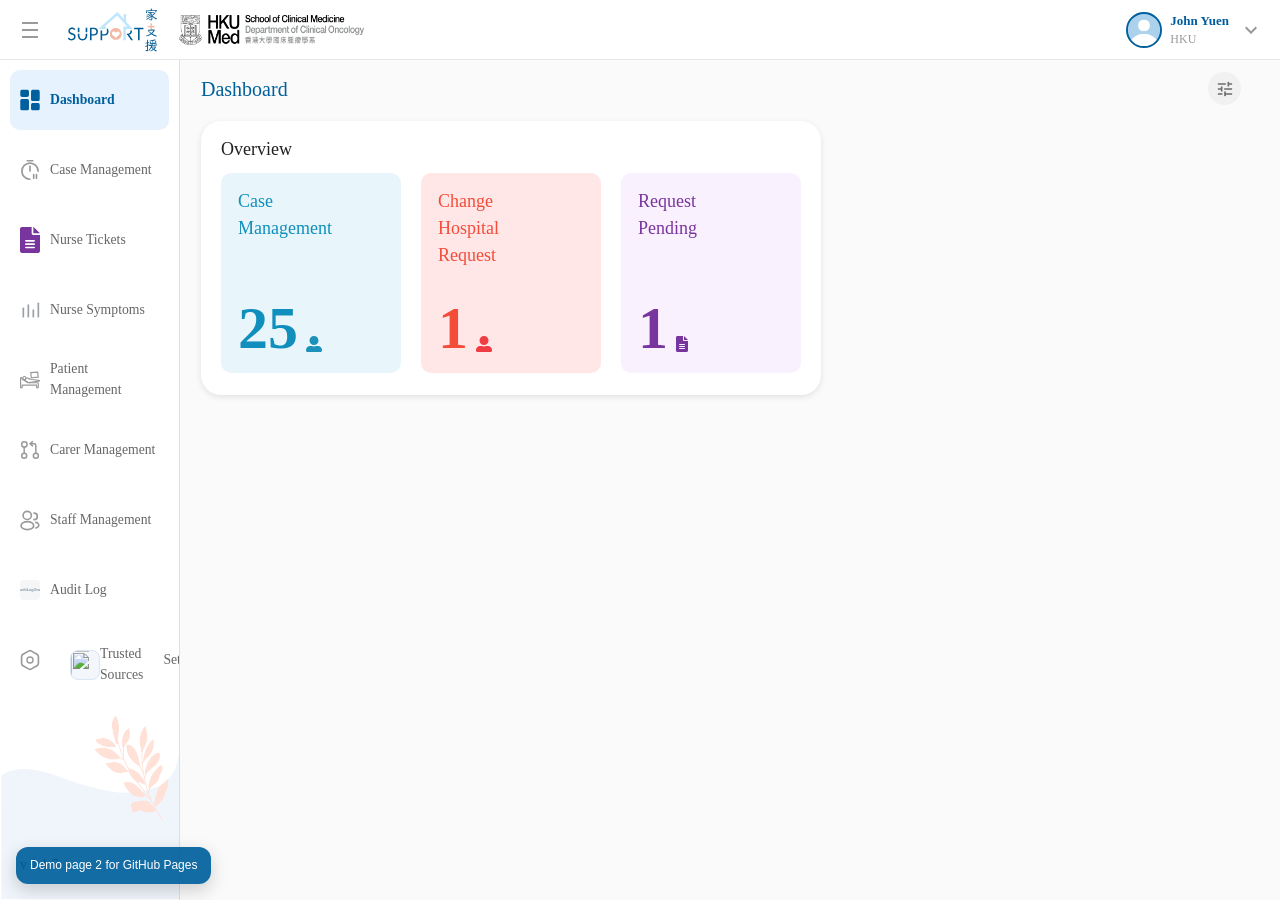
==== commit 5c70c739: "Add files via upload" ====
--- a/dashboard.html
+++ b/dashboard.html
@@ -67,7 +67,15 @@
 <noscript>You need to enable JavaScript to run this app.</noscript>
 <div id="root"><div class="sc-iqcoie dpnVu"><div class="sc-crXcEl ctzrRS"><div class="MuiCollapse-root MuiCollapse-vertical MuiCollapse-hidden css-bz4dnt-MuiCollapse-root" style="min-height: 0px;"><div class="MuiCollapse-wrapper MuiCollapse-vertical css-smkl36-MuiCollapse-wrapper"><div class="MuiCollapse-wrapperInner MuiCollapse-vertical css-9l5vo-MuiCollapse-wrapperInner"><div class="MuiPaper-root MuiPaper-elevation MuiPaper-rounded MuiPaper-elevation0 MuiAlert-root MuiAlert-standardError MuiAlert-standard css-119koxd-MuiPaper-root-MuiAlert-root" role="alert"><div class="MuiAlert-icon css-1ytlwq5-MuiAlert-icon"><svg aria-hidden="true" class="MuiSvgIcon-root MuiSvgIcon-fontSizeInherit css-1vooibu-MuiSvgIcon-root" data-testid="ErrorOutlineIcon" focusable="false" viewbox="0 0 24 24"><path d="M11 15h2v2h-2zm0-8h2v6h-2zm.99-5C6.47 2 2 6.48 2 12s4.47 10 9.99 10C17.52 22 22 17.52 22 12S17.52 2 11.99 2zM12 20c-4.42 0-8-3.58-8-8s3.58-8 8-8 8 3.58 8 8-3.58 8-8 8z"></path></svg></div><div class="MuiAlert-message css-1pxa9xg-MuiAlert-message"></div></div></div></div></div></div></div><div class="sc-edBHQG llQpbN"><div class="sc-bczRLJ Hpyvd"><div class="sc-gsnTZi hApcqP"><img alt="" height="270" src="./assets/Path.aa183961f7e9c2aa61d3f5ba376d4b08.svg" style="background-color: transparent;" width="375"/></div><div style="width: 1439px; height: 927px; display: flex; justify-content: center; align-items: center; background-color: rgb(241, 249, 254);"><img alt="" height="893" src="./assets/Regular.5087078768152aa8c384d8146000a3dc.svg" style="background-color: transparent;" width="1025"/><p class="MuiTypography-root MuiTypography-body1 css-1eyyx39-MuiTypography-root" style="position: absolute; left: 36px; bottom: 34px;">Powered by Automated System Limited 2022</p></div></div></div><div class="sc-eUuhEu jtxRtd"><div class="sc-gFGZVQ djyMlG"><div class="sc-ckMVTt hXfsVW"><button class="MuiButtonBase-root MuiIconButton-root MuiIconButton-sizeMedium css-poa6bm-MuiButtonBase-root-MuiIconButton-root" style="width: 50px; height: 50px; margin-right: 10px;" tabindex="0" type="button"><img alt="" src="./assets/Menu.91ef419246e8c46942686f514429b48b.svg" style="background-color: transparent;"/><span class="MuiTouchRipple-root css-8je8zh-MuiTouchRipple-root"></span></button><img alt="" src="./assets/Logo.f79c58a9aa67e29e632bf19ddaf9660c.svg" style="background-color: transparent; height: 50px; margin-right: 18px;"/><img alt="" src="./assets/HKUMed_Department.6864a32147641f785e4f.png" style="background-color: transparent; width: 185px; height: 30px;"/></div><div class="sc-fbPSWO fZAXZB"><div style="position: relative; z-index: 5;"><div class="css-advny6-MuiPopper-root MuiPopperUnstyled-root" style="position: fixed; top: 0px; left: 0px;"><div class="MuiPaper-root MuiPaper-elevation MuiPaper-rounded MuiPaper-elevation1 sc-TRNrF gxRzvc css-1ps6pg7-MuiPaper-root" id="myGrow" placement="bottom-start" style="opacity: 1; transform: none; box-shadow: rgba(0, 0, 0, 0.15) 0px 0px 10px 0px; transition: opacity cubic-bezier(0.4, 0, 0.2, 1), transform cubic-bezier(0.4, 0, 0.2, 1);"><div class="slide-content"><ul class="MuiList-root MuiList-padding css-h4y409-MuiList-root" id="menu-list-grow" role="menu" tabindex="-1"><p class="MuiTypography-root MuiTypography-body1 sc-gSAPjG icKBTo css-1ea6976-MuiTypography-root">Notification</p><div><div class="sc-lbOyJj WZFFl"><img alt="" src="./assets/Empty.a82f5a6fed465e1dffad2406fed218e4.svg" style="background-color: transparent;"/><p class="MuiTypography-root MuiTypography-body1 css-hp1ek5-MuiTypography-root">Empty</p></div></div></ul></div></div></div></div><div style="position: relative; z-index: 5; margin-left: 20px;"><button class="MuiButtonBase-root MuiButton-root MuiButton-text MuiButton-textPrimary MuiButton-sizeMedium MuiButton-textSizeMedium sc-GVOUr fyXzYS css-1h3wcof-MuiButtonBase-root-MuiButton-root" tabindex="0" type="button"><img alt="" src="./assets/Profile.ab3fbe0e8ce93cdbeef916daa4a12e7c.svg" style="background-color: transparent; width: 36px; height: 36px;"/><div class="sc-fXynhf ipZSaW"><p bold="bold" class="MuiTypography-root MuiTypography-body1 sc-dwLEzm dvEWAl css-5tha4o-MuiTypography-root">John Yuen</p><p class="MuiTypography-root MuiTypography-body1 sc-dwLEzm dvZQNt css-ebquwi-MuiTypography-root" labelcolor="#9a9a9a">HKU</p></div><svg aria-hidden="true" class="MuiSvgIcon-root MuiSvgIcon-fontSizeMedium css-havevq-MuiSvgIcon-root" data-testid="ExpandMoreIcon" focusable="false" style="font-size: 24px; color: rgb(151, 151, 151);" viewbox="0 0 24 24"><path d="M16.59 8.59 12 13.17 7.41 8.59 6 10l6 6 6-6z"></path></svg><span class="MuiTouchRipple-root css-8je8zh-MuiTouchRipple-root"></span></button></div></div></div><div class="sc-kRZyrj fVFFNg"><div class="sc-hHlrlp jsmixt"><div class="MuiDrawer-root MuiDrawer-docked makeStyles-drawer-6 makeStyles-drawerOpen-7 custom-drawer css-7ik032-MuiDrawer-docked"><div class="MuiPaper-root MuiPaper-elevation MuiPaper-elevation0 MuiDrawer-paper makeStyles-drawerOpen-7 MuiDrawer-paperAnchorLeft MuiDrawer-paperAnchorDockedLeft css-12i7wg6-MuiPaper-root-MuiDrawer-paper"><div class="sc-kgUAyh beaRYn"><div class="sc-hTtwUo csmlIp"><img alt="" class="grayImage" src="./assets/dashboardGray.svg" style="background-color: transparent; width: 30px; height: 30px;"/><img alt="" class="blueImage" src="./assets/dashboardBlue.svg" style="background-color: transparent; width: 30px; height: 30px;"/><p class="MuiTypography-root MuiTypography-body1 title css-1ea6976-MuiTypography-root">Dashboard</p></div></div><div class="sc-kgUAyh Rroof"><div class="sc-hTtwUo csmlIp"><img alt="" class="grayImage" src="./assets/clockGray.svg" style="background-color: transparent; width: 30px; height: 30px;"/><img alt="" class="blueImage" src="./assets/clockBlue.svg" style="background-color: transparent; width: 30px; height: 30px;"/><p class="MuiTypography-root MuiTypography-body1 title css-1ea6976-MuiTypography-root">Case Management</p></div></div><a class="sc-kgUAyh Rroof nurse-side-link" href="./nurse-tickets.html" style="text-decoration:none;">
 <div class="sc-hTtwUo csmlIp"><img alt="" class="grayImage" src="./assets/file-lines.08dbc7ec491f453696227b1a3407a35e.svg" style="background-color: transparent; width: 30px; height: 30px;"/><img alt="" class="blueImage" src="./assets/file-lines.08dbc7ec491f453696227b1a3407a35e.svg" style="background-color: transparent; width: 30px; height: 30px;"/><p class="MuiTypography-root MuiTypography-body1 title css-1ea6976-MuiTypography-root">Nurse Tickets</p></div></a><a class="sc-kgUAyh Rroof nurse-side-link" href="./nurse-symptoms.html" style="text-decoration:none;">
-<div class="sc-hTtwUo csmlIp"><img alt="" class="grayImage" src="./assets/chartGray.svg" style="background-color: transparent; width: 30px; height: 30px;"/><img alt="" class="blueImage" src="./assets/chartBlue.svg" style="background-color: transparent; width: 30px; height: 30px;"/><p class="MuiTypography-root MuiTypography-body1 title css-1ea6976-MuiTypography-root">Nurse Symptoms</p></div></a><div class="sc-kgUAyh Rroof"><div class="sc-hTtwUo csmlIp"><img alt="" class="grayImage" src="./assets/patientGray.svg" style="background-color: transparent; width: 30px; height: 30px;"/><img alt="" class="blueImage" src="./assets/patientBlue.svg" style="background-color: transparent; width: 30px; height: 30px;"/><p class="MuiTypography-root MuiTypography-body1 title css-1ea6976-MuiTypography-root">Patient Management</p></div></div><div class="sc-kgUAyh Rroof"><div class="sc-hTtwUo csmlIp"><img alt="" class="grayImage" src="./assets/carerGray.svg" style="background-color: transparent; width: 30px; height: 30px;"/><img alt="" class="blueImage" src="./assets/carerBlue.svg" style="background-color: transparent; width: 30px; height: 30px;"/><p class="MuiTypography-root MuiTypography-body1 title css-1ea6976-MuiTypography-root">Carer Management</p></div></div><div class="sc-kgUAyh Rroof"><div class="sc-hTtwUo csmlIp"><img alt="" class="grayImage" src="./assets/peopleGray.svg" style="background-color: transparent; width: 30px; height: 30px;"/><img alt="" class="blueImage" src="./assets/peopleBlue.svg" style="background-color: transparent; width: 30px; height: 30px;"/><p class="MuiTypography-root MuiTypography-body1 title css-1ea6976-MuiTypography-root">Staff Management</p></div></div><div class="sc-kgUAyh Rroof"><div class="sc-hTtwUo csmlIp"><img alt="" class="grayImage" src="./assets/auditLogGray.svg" style="background-color: transparent; width: 30px; height: 30px;"/><img alt="" class="blueImage" src="./assets/auditLogBlue.svg" style="background-color: transparent; width: 30px; height: 30px;"/><p class="MuiTypography-root MuiTypography-body1 title css-1ea6976-MuiTypography-root">Audit Log</p></div></div><div class="sc-kgUAyh Rroof"><div class="sc-hTtwUo csmlIp"><img alt="" class="grayImage" src="./assets/settingGray.svg" style="background-color: transparent; width: 30px; height: 30px;"/><img alt="" class="blueImage" src="./assets/settingBlue.svg" style="background-color: transparent; width: 30px; height: 30px;"/><p class="MuiTypography-root MuiTypography-body1 title css-1ea6976-MuiTypography-root">Settings</p></div></div><img alt="" src="./assets/Wave.b7c9b6667e0b96d1b69eb66433533826.svg" style="background-color: transparent; position: absolute; bottom: 0px; width: 100%;"/><p class="MuiTypography-root MuiTypography-body1 css-1ea6976-MuiTypography-root" style="position: absolute; z-index: 2; left: 20px; bottom: 25px; font-size: 14px;">v 1.1.7</p></div></div></div><div class="sc-lfPQjg etmviE"><div class="sc-EXiSP bdIPQU"><div class="sc-bhVIhj kVQcXN"><div class="sc-eGAhfa hrsTrv"><div class="sc-jOhDuK hIOsmV"><div class="sc-hlnMnd yZFgr"><p class="MuiTypography-root MuiTypography-body1 css-1ea6976-MuiTypography-root" style="color: rgb(0, 96, 157); font-size: 20px; font-family: NotoSans-Bold;">Dashboard</p><div class="sc-hAsxaJ iyJoiF"><div class="sc-dFdIVH"><button class="MuiButtonBase-root MuiIconButton-root MuiIconButton-sizeMedium sc-csvncw eIAWZd css-poa6bm-MuiButtonBase-root-MuiIconButton-root" data-mui-internal-clone-element="true" tabindex="0" type="button"><img alt="" src="./assets/filter.3d4d2cd305b832896610f9460b71a5e5.svg" style="background-color: transparent; width: 33px; height: 33px;"/><span class="MuiTouchRipple-root css-8je8zh-MuiTouchRipple-root"></span></button></div></div></div></div></div><div class="sc-jQHtVU gRXGFe"><div class="sc-fvNpTx hUQwHi"><p class="MuiTypography-root MuiTypography-body1 sc-fctJkW byrFZt css-1ea6976-MuiTypography-root">Overview</p></div><div class="sc-HzFiz heRLHN"><div class="sc-bWXABl bVcxOE" style="background-color: rgb(232, 246, 252);"><p class="MuiTypography-root MuiTypography-body1 css-1uhbiaq-MuiTypography-root">Case Management</p><div class="sc-eFWqGp BxAod"><p class="MuiTypography-root MuiTypography-body1 css-kn6j84-MuiTypography-root">25</p><img alt="" src="./assets/user-Blue.441ebd73761a028155033b5bfb84501c.svg" style="background-color: transparent; margin-top: 32px; margin-left: 8px;"/></div></div><div class="sc-bWXABl bVcxOE" style="background-color: rgb(255, 230, 231);"><p class="MuiTypography-root MuiTypography-body1 css-1gkhe3o-MuiTypography-root">Change Hospital Request</p><div class="sc-eFWqGp BxAod"><p class="MuiTypography-root MuiTypography-body1 css-684o97-MuiTypography-root">1</p><img alt="" src="./assets/user-Red.5f148450ce4b26d041c6a67052ec2850.svg" style="background-color: transparent; margin-top: 32px; margin-left: 8px;"/></div></div><div class="sc-bWXABl bVcxOE" style="background-color: rgb(250, 241, 255);"><p class="MuiTypography-root MuiTypography-body1 css-1hzcmfz-MuiTypography-root">Request Pending</p><div class="sc-eFWqGp BxAod"><p class="MuiTypography-root MuiTypography-body1 css-164ym80-MuiTypography-root">1</p><img alt="" src="./assets/file-lines.08dbc7ec491f453696227b1a3407a35e.svg" style="background-color: transparent; margin-top: 32px; margin-left: 8px;"/></div></div></div></div></div></div></div></div></div></div>
+<div class="sc-hTtwUo csmlIp"><img alt="" class="grayImage" src="./assets/chartGray.svg" style="background-color: transparent; width: 30px; height: 30px;"/><img alt="" class="blueImage" src="./assets/chartBlue.svg" style="background-color: transparent; width: 30px; height: 30px;"/><p class="MuiTypography-root MuiTypography-body1 title css-1ea6976-MuiTypography-root">Nurse Symptoms</p></div></a><div class="sc-kgUAyh Rroof"><div class="sc-hTtwUo csmlIp"><img alt="" class="grayImage" src="./assets/patientGray.svg" style="background-color: transparent; width: 30px; height: 30px;"/><img alt="" class="blueImage" src="./assets/patientBlue.svg" style="background-color: transparent; width: 30px; height: 30px;"/><p class="MuiTypography-root MuiTypography-body1 title css-1ea6976-MuiTypography-root">Patient Management</p></div></div><div class="sc-kgUAyh Rroof"><div class="sc-hTtwUo csmlIp"><img alt="" class="grayImage" src="./assets/carerGray.svg" style="background-color: transparent; width: 30px; height: 30px;"/><img alt="" class="blueImage" src="./assets/carerBlue.svg" style="background-color: transparent; width: 30px; height: 30px;"/><p class="MuiTypography-root MuiTypography-body1 title css-1ea6976-MuiTypography-root">Carer Management</p></div></div><div class="sc-kgUAyh Rroof"><div class="sc-hTtwUo csmlIp"><img alt="" class="grayImage" src="./assets/peopleGray.svg" style="background-color: transparent; width: 30px; height: 30px;"/><img alt="" class="blueImage" src="./assets/peopleBlue.svg" style="background-color: transparent; width: 30px; height: 30px;"/><p class="MuiTypography-root MuiTypography-body1 title css-1ea6976-MuiTypography-root">Staff Management</p></div></div><div class="sc-kgUAyh Rroof"><div class="sc-hTtwUo csmlIp"><img alt="" class="grayImage" src="./assets/auditLogGray.svg" style="background-color: transparent; width: 30px; height: 30px;"/><img alt="" class="blueImage" src="./assets/auditLogBlue.svg" style="background-color: transparent; width: 30px; height: 30px;"/><p class="MuiTypography-root MuiTypography-body1 title css-1ea6976-MuiTypography-root">Audit Log</p></div></div><div class="sc-kgUAyh Rroof"><div class="sc-hTtwUo csmlIp"><img alt="" class="grayImage" src="./assets/settingGray.svg" style="background-color: transparent; width: 30px; height: 30px;"/><img alt="" class="blueImage" src="./assets/settingBlue.svg" style="background-color: transparent; width: 30px; height: 30px;"/><a class="sc-kgUAyh Rroof" href="./trusted-sources.html" style="text-decoration:none;">
+<div class="sc-hTtwUo csmlIp">
+<img class="grayImage" src="./assets/databaseGray.svg" style="width:30px;height:30px;">
+<img class="blueImage" src="./assets/databaseBlue.svg" style="width:30px;height:30px;">
+<p class="MuiTypography-root MuiTypography-body1 title">
+Trusted Sources
+</p>
+</div>
+</a><p class="MuiTypography-root MuiTypography-body1 title css-1ea6976-MuiTypography-root">Settings</p></div></div><img alt="" src="./assets/Wave.b7c9b6667e0b96d1b69eb66433533826.svg" style="background-color: transparent; position: absolute; bottom: 0px; width: 100%;"/><p class="MuiTypography-root MuiTypography-body1 css-1ea6976-MuiTypography-root" style="position: absolute; z-index: 2; left: 20px; bottom: 25px; font-size: 14px;">v 1.1.7</p></div></div></div><div class="sc-lfPQjg etmviE"><div class="sc-EXiSP bdIPQU"><div class="sc-bhVIhj kVQcXN"><div class="sc-eGAhfa hrsTrv"><div class="sc-jOhDuK hIOsmV"><div class="sc-hlnMnd yZFgr"><p class="MuiTypography-root MuiTypography-body1 css-1ea6976-MuiTypography-root" style="color: rgb(0, 96, 157); font-size: 20px; font-family: NotoSans-Bold;">Dashboard</p><div class="sc-hAsxaJ iyJoiF"><div class="sc-dFdIVH"><button class="MuiButtonBase-root MuiIconButton-root MuiIconButton-sizeMedium sc-csvncw eIAWZd css-poa6bm-MuiButtonBase-root-MuiIconButton-root" data-mui-internal-clone-element="true" tabindex="0" type="button"><img alt="" src="./assets/filter.3d4d2cd305b832896610f9460b71a5e5.svg" style="background-color: transparent; width: 33px; height: 33px;"/><span class="MuiTouchRipple-root css-8je8zh-MuiTouchRipple-root"></span></button></div></div></div></div></div><div class="sc-jQHtVU gRXGFe"><div class="sc-fvNpTx hUQwHi"><p class="MuiTypography-root MuiTypography-body1 sc-fctJkW byrFZt css-1ea6976-MuiTypography-root">Overview</p></div><div class="sc-HzFiz heRLHN"><div class="sc-bWXABl bVcxOE" style="background-color: rgb(232, 246, 252);"><p class="MuiTypography-root MuiTypography-body1 css-1uhbiaq-MuiTypography-root">Case Management</p><div class="sc-eFWqGp BxAod"><p class="MuiTypography-root MuiTypography-body1 css-kn6j84-MuiTypography-root">25</p><img alt="" src="./assets/user-Blue.441ebd73761a028155033b5bfb84501c.svg" style="background-color: transparent; margin-top: 32px; margin-left: 8px;"/></div></div><div class="sc-bWXABl bVcxOE" style="background-color: rgb(255, 230, 231);"><p class="MuiTypography-root MuiTypography-body1 css-1gkhe3o-MuiTypography-root">Change Hospital Request</p><div class="sc-eFWqGp BxAod"><p class="MuiTypography-root MuiTypography-body1 css-684o97-MuiTypography-root">1</p><img alt="" src="./assets/user-Red.5f148450ce4b26d041c6a67052ec2850.svg" style="background-color: transparent; margin-top: 32px; margin-left: 8px;"/></div></div><div class="sc-bWXABl bVcxOE" style="background-color: rgb(250, 241, 255);"><p class="MuiTypography-root MuiTypography-body1 css-1hzcmfz-MuiTypography-root">Request Pending</p><div class="sc-eFWqGp BxAod"><p class="MuiTypography-root MuiTypography-body1 css-164ym80-MuiTypography-root">1</p><img alt="" src="./assets/file-lines.08dbc7ec491f453696227b1a3407a35e.svg" style="background-color: transparent; margin-top: 32px; margin-left: 8px;"/></div></div></div></div></div></div></div></div></div></div>
 <!--
       This HTML file is a template.
       If you open it directly in the browser, you will see an empty page.
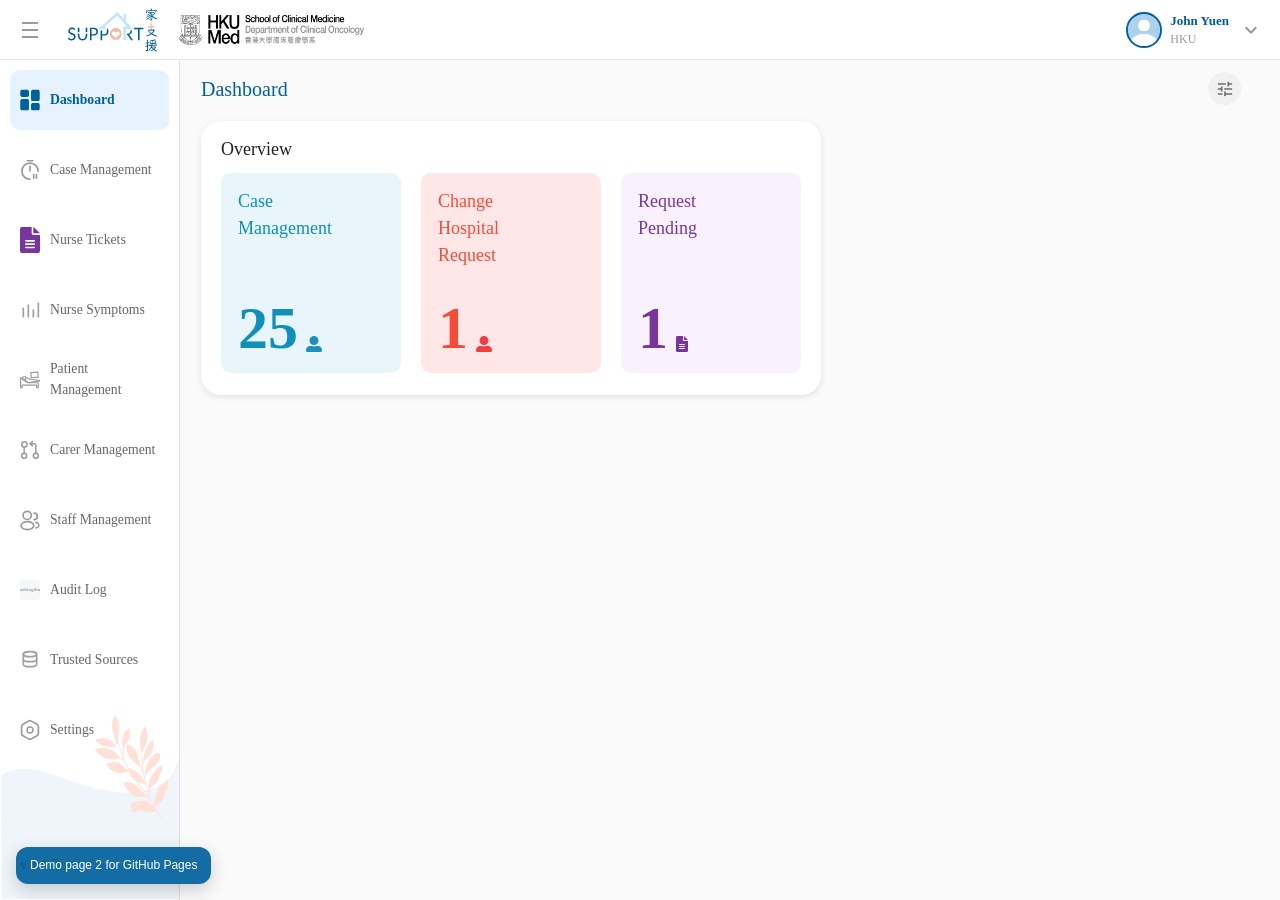
==== commit de2d033b: "Add files via upload" ====
--- a/dashboard.html
+++ b/dashboard.html
@@ -67,7 +67,7 @@
 <noscript>You need to enable JavaScript to run this app.</noscript>
 <div id="root"><div class="sc-iqcoie dpnVu"><div class="sc-crXcEl ctzrRS"><div class="MuiCollapse-root MuiCollapse-vertical MuiCollapse-hidden css-bz4dnt-MuiCollapse-root" style="min-height: 0px;"><div class="MuiCollapse-wrapper MuiCollapse-vertical css-smkl36-MuiCollapse-wrapper"><div class="MuiCollapse-wrapperInner MuiCollapse-vertical css-9l5vo-MuiCollapse-wrapperInner"><div class="MuiPaper-root MuiPaper-elevation MuiPaper-rounded MuiPaper-elevation0 MuiAlert-root MuiAlert-standardError MuiAlert-standard css-119koxd-MuiPaper-root-MuiAlert-root" role="alert"><div class="MuiAlert-icon css-1ytlwq5-MuiAlert-icon"><svg aria-hidden="true" class="MuiSvgIcon-root MuiSvgIcon-fontSizeInherit css-1vooibu-MuiSvgIcon-root" data-testid="ErrorOutlineIcon" focusable="false" viewbox="0 0 24 24"><path d="M11 15h2v2h-2zm0-8h2v6h-2zm.99-5C6.47 2 2 6.48 2 12s4.47 10 9.99 10C17.52 22 22 17.52 22 12S17.52 2 11.99 2zM12 20c-4.42 0-8-3.58-8-8s3.58-8 8-8 8 3.58 8 8-3.58 8-8 8z"></path></svg></div><div class="MuiAlert-message css-1pxa9xg-MuiAlert-message"></div></div></div></div></div></div></div><div class="sc-edBHQG llQpbN"><div class="sc-bczRLJ Hpyvd"><div class="sc-gsnTZi hApcqP"><img alt="" height="270" src="./assets/Path.aa183961f7e9c2aa61d3f5ba376d4b08.svg" style="background-color: transparent;" width="375"/></div><div style="width: 1439px; height: 927px; display: flex; justify-content: center; align-items: center; background-color: rgb(241, 249, 254);"><img alt="" height="893" src="./assets/Regular.5087078768152aa8c384d8146000a3dc.svg" style="background-color: transparent;" width="1025"/><p class="MuiTypography-root MuiTypography-body1 css-1eyyx39-MuiTypography-root" style="position: absolute; left: 36px; bottom: 34px;">Powered by Automated System Limited 2022</p></div></div></div><div class="sc-eUuhEu jtxRtd"><div class="sc-gFGZVQ djyMlG"><div class="sc-ckMVTt hXfsVW"><button class="MuiButtonBase-root MuiIconButton-root MuiIconButton-sizeMedium css-poa6bm-MuiButtonBase-root-MuiIconButton-root" style="width: 50px; height: 50px; margin-right: 10px;" tabindex="0" type="button"><img alt="" src="./assets/Menu.91ef419246e8c46942686f514429b48b.svg" style="background-color: transparent;"/><span class="MuiTouchRipple-root css-8je8zh-MuiTouchRipple-root"></span></button><img alt="" src="./assets/Logo.f79c58a9aa67e29e632bf19ddaf9660c.svg" style="background-color: transparent; height: 50px; margin-right: 18px;"/><img alt="" src="./assets/HKUMed_Department.6864a32147641f785e4f.png" style="background-color: transparent; width: 185px; height: 30px;"/></div><div class="sc-fbPSWO fZAXZB"><div style="position: relative; z-index: 5;"><div class="css-advny6-MuiPopper-root MuiPopperUnstyled-root" style="position: fixed; top: 0px; left: 0px;"><div class="MuiPaper-root MuiPaper-elevation MuiPaper-rounded MuiPaper-elevation1 sc-TRNrF gxRzvc css-1ps6pg7-MuiPaper-root" id="myGrow" placement="bottom-start" style="opacity: 1; transform: none; box-shadow: rgba(0, 0, 0, 0.15) 0px 0px 10px 0px; transition: opacity cubic-bezier(0.4, 0, 0.2, 1), transform cubic-bezier(0.4, 0, 0.2, 1);"><div class="slide-content"><ul class="MuiList-root MuiList-padding css-h4y409-MuiList-root" id="menu-list-grow" role="menu" tabindex="-1"><p class="MuiTypography-root MuiTypography-body1 sc-gSAPjG icKBTo css-1ea6976-MuiTypography-root">Notification</p><div><div class="sc-lbOyJj WZFFl"><img alt="" src="./assets/Empty.a82f5a6fed465e1dffad2406fed218e4.svg" style="background-color: transparent;"/><p class="MuiTypography-root MuiTypography-body1 css-hp1ek5-MuiTypography-root">Empty</p></div></div></ul></div></div></div></div><div style="position: relative; z-index: 5; margin-left: 20px;"><button class="MuiButtonBase-root MuiButton-root MuiButton-text MuiButton-textPrimary MuiButton-sizeMedium MuiButton-textSizeMedium sc-GVOUr fyXzYS css-1h3wcof-MuiButtonBase-root-MuiButton-root" tabindex="0" type="button"><img alt="" src="./assets/Profile.ab3fbe0e8ce93cdbeef916daa4a12e7c.svg" style="background-color: transparent; width: 36px; height: 36px;"/><div class="sc-fXynhf ipZSaW"><p bold="bold" class="MuiTypography-root MuiTypography-body1 sc-dwLEzm dvEWAl css-5tha4o-MuiTypography-root">John Yuen</p><p class="MuiTypography-root MuiTypography-body1 sc-dwLEzm dvZQNt css-ebquwi-MuiTypography-root" labelcolor="#9a9a9a">HKU</p></div><svg aria-hidden="true" class="MuiSvgIcon-root MuiSvgIcon-fontSizeMedium css-havevq-MuiSvgIcon-root" data-testid="ExpandMoreIcon" focusable="false" style="font-size: 24px; color: rgb(151, 151, 151);" viewbox="0 0 24 24"><path d="M16.59 8.59 12 13.17 7.41 8.59 6 10l6 6 6-6z"></path></svg><span class="MuiTouchRipple-root css-8je8zh-MuiTouchRipple-root"></span></button></div></div></div><div class="sc-kRZyrj fVFFNg"><div class="sc-hHlrlp jsmixt"><div class="MuiDrawer-root MuiDrawer-docked makeStyles-drawer-6 makeStyles-drawerOpen-7 custom-drawer css-7ik032-MuiDrawer-docked"><div class="MuiPaper-root MuiPaper-elevation MuiPaper-elevation0 MuiDrawer-paper makeStyles-drawerOpen-7 MuiDrawer-paperAnchorLeft MuiDrawer-paperAnchorDockedLeft css-12i7wg6-MuiPaper-root-MuiDrawer-paper"><div class="sc-kgUAyh beaRYn"><div class="sc-hTtwUo csmlIp"><img alt="" class="grayImage" src="./assets/dashboardGray.svg" style="background-color: transparent; width: 30px; height: 30px;"/><img alt="" class="blueImage" src="./assets/dashboardBlue.svg" style="background-color: transparent; width: 30px; height: 30px;"/><p class="MuiTypography-root MuiTypography-body1 title css-1ea6976-MuiTypography-root">Dashboard</p></div></div><div class="sc-kgUAyh Rroof"><div class="sc-hTtwUo csmlIp"><img alt="" class="grayImage" src="./assets/clockGray.svg" style="background-color: transparent; width: 30px; height: 30px;"/><img alt="" class="blueImage" src="./assets/clockBlue.svg" style="background-color: transparent; width: 30px; height: 30px;"/><p class="MuiTypography-root MuiTypography-body1 title css-1ea6976-MuiTypography-root">Case Management</p></div></div><a class="sc-kgUAyh Rroof nurse-side-link" href="./nurse-tickets.html" style="text-decoration:none;">
 <div class="sc-hTtwUo csmlIp"><img alt="" class="grayImage" src="./assets/file-lines.08dbc7ec491f453696227b1a3407a35e.svg" style="background-color: transparent; width: 30px; height: 30px;"/><img alt="" class="blueImage" src="./assets/file-lines.08dbc7ec491f453696227b1a3407a35e.svg" style="background-color: transparent; width: 30px; height: 30px;"/><p class="MuiTypography-root MuiTypography-body1 title css-1ea6976-MuiTypography-root">Nurse Tickets</p></div></a><a class="sc-kgUAyh Rroof nurse-side-link" href="./nurse-symptoms.html" style="text-decoration:none;">
-<div class="sc-hTtwUo csmlIp"><img alt="" class="grayImage" src="./assets/chartGray.svg" style="background-color: transparent; width: 30px; height: 30px;"/><img alt="" class="blueImage" src="./assets/chartBlue.svg" style="background-color: transparent; width: 30px; height: 30px;"/><p class="MuiTypography-root MuiTypography-body1 title css-1ea6976-MuiTypography-root">Nurse Symptoms</p></div></a><div class="sc-kgUAyh Rroof"><div class="sc-hTtwUo csmlIp"><img alt="" class="grayImage" src="./assets/patientGray.svg" style="background-color: transparent; width: 30px; height: 30px;"/><img alt="" class="blueImage" src="./assets/patientBlue.svg" style="background-color: transparent; width: 30px; height: 30px;"/><p class="MuiTypography-root MuiTypography-body1 title css-1ea6976-MuiTypography-root">Patient Management</p></div></div><div class="sc-kgUAyh Rroof"><div class="sc-hTtwUo csmlIp"><img alt="" class="grayImage" src="./assets/carerGray.svg" style="background-color: transparent; width: 30px; height: 30px;"/><img alt="" class="blueImage" src="./assets/carerBlue.svg" style="background-color: transparent; width: 30px; height: 30px;"/><p class="MuiTypography-root MuiTypography-body1 title css-1ea6976-MuiTypography-root">Carer Management</p></div></div><div class="sc-kgUAyh Rroof"><div class="sc-hTtwUo csmlIp"><img alt="" class="grayImage" src="./assets/peopleGray.svg" style="background-color: transparent; width: 30px; height: 30px;"/><img alt="" class="blueImage" src="./assets/peopleBlue.svg" style="background-color: transparent; width: 30px; height: 30px;"/><p class="MuiTypography-root MuiTypography-body1 title css-1ea6976-MuiTypography-root">Staff Management</p></div></div><div class="sc-kgUAyh Rroof"><div class="sc-hTtwUo csmlIp"><img alt="" class="grayImage" src="./assets/auditLogGray.svg" style="background-color: transparent; width: 30px; height: 30px;"/><img alt="" class="blueImage" src="./assets/auditLogBlue.svg" style="background-color: transparent; width: 30px; height: 30px;"/><p class="MuiTypography-root MuiTypography-body1 title css-1ea6976-MuiTypography-root">Audit Log</p></div></div><div class="sc-kgUAyh Rroof"><div class="sc-hTtwUo csmlIp"><img alt="" class="grayImage" src="./assets/settingGray.svg" style="background-color: transparent; width: 30px; height: 30px;"/><img alt="" class="blueImage" src="./assets/settingBlue.svg" style="background-color: transparent; width: 30px; height: 30px;"/><a class="sc-kgUAyh Rroof" href="./trusted-sources.html" style="text-decoration:none;">
+<div class="sc-hTtwUo csmlIp"><img alt="" class="grayImage" src="./assets/chartGray.svg" style="background-color: transparent; width: 30px; height: 30px;"/><img alt="" class="blueImage" src="./assets/chartBlue.svg" style="background-color: transparent; width: 30px; height: 30px;"/><p class="MuiTypography-root MuiTypography-body1 title css-1ea6976-MuiTypography-root">Nurse Symptoms</p></div></a><div class="sc-kgUAyh Rroof"><div class="sc-hTtwUo csmlIp"><img alt="" class="grayImage" src="./assets/patientGray.svg" style="background-color: transparent; width: 30px; height: 30px;"/><img alt="" class="blueImage" src="./assets/patientBlue.svg" style="background-color: transparent; width: 30px; height: 30px;"/><p class="MuiTypography-root MuiTypography-body1 title css-1ea6976-MuiTypography-root">Patient Management</p></div></div><div class="sc-kgUAyh Rroof"><div class="sc-hTtwUo csmlIp"><img alt="" class="grayImage" src="./assets/carerGray.svg" style="background-color: transparent; width: 30px; height: 30px;"/><img alt="" class="blueImage" src="./assets/carerBlue.svg" style="background-color: transparent; width: 30px; height: 30px;"/><p class="MuiTypography-root MuiTypography-body1 title css-1ea6976-MuiTypography-root">Carer Management</p></div></div><div class="sc-kgUAyh Rroof"><div class="sc-hTtwUo csmlIp"><img alt="" class="grayImage" src="./assets/peopleGray.svg" style="background-color: transparent; width: 30px; height: 30px;"/><img alt="" class="blueImage" src="./assets/peopleBlue.svg" style="background-color: transparent; width: 30px; height: 30px;"/><p class="MuiTypography-root MuiTypography-body1 title css-1ea6976-MuiTypography-root">Staff Management</p></div></div><div class="sc-kgUAyh Rroof"><div class="sc-hTtwUo csmlIp"><img alt="" class="grayImage" src="./assets/auditLogGray.svg" style="background-color: transparent; width: 30px; height: 30px;"/><img alt="" class="blueImage" src="./assets/auditLogBlue.svg" style="background-color: transparent; width: 30px; height: 30px;"/><p class="MuiTypography-root MuiTypography-body1 title css-1ea6976-MuiTypography-root">Audit Log</p></div></div><a class="sc-kgUAyh Rroof" href="./trusted-sources.html" style="text-decoration:none;">
 <div class="sc-hTtwUo csmlIp">
 <img class="grayImage" src="./assets/databaseGray.svg" style="width:30px;height:30px;">
 <img class="blueImage" src="./assets/databaseBlue.svg" style="width:30px;height:30px;">
@@ -75,7 +75,7 @@
 Trusted Sources
 </p>
 </div>
-</a><p class="MuiTypography-root MuiTypography-body1 title css-1ea6976-MuiTypography-root">Settings</p></div></div><img alt="" src="./assets/Wave.b7c9b6667e0b96d1b69eb66433533826.svg" style="background-color: transparent; position: absolute; bottom: 0px; width: 100%;"/><p class="MuiTypography-root MuiTypography-body1 css-1ea6976-MuiTypography-root" style="position: absolute; z-index: 2; left: 20px; bottom: 25px; font-size: 14px;">v 1.1.7</p></div></div></div><div class="sc-lfPQjg etmviE"><div class="sc-EXiSP bdIPQU"><div class="sc-bhVIhj kVQcXN"><div class="sc-eGAhfa hrsTrv"><div class="sc-jOhDuK hIOsmV"><div class="sc-hlnMnd yZFgr"><p class="MuiTypography-root MuiTypography-body1 css-1ea6976-MuiTypography-root" style="color: rgb(0, 96, 157); font-size: 20px; font-family: NotoSans-Bold;">Dashboard</p><div class="sc-hAsxaJ iyJoiF"><div class="sc-dFdIVH"><button class="MuiButtonBase-root MuiIconButton-root MuiIconButton-sizeMedium sc-csvncw eIAWZd css-poa6bm-MuiButtonBase-root-MuiIconButton-root" data-mui-internal-clone-element="true" tabindex="0" type="button"><img alt="" src="./assets/filter.3d4d2cd305b832896610f9460b71a5e5.svg" style="background-color: transparent; width: 33px; height: 33px;"/><span class="MuiTouchRipple-root css-8je8zh-MuiTouchRipple-root"></span></button></div></div></div></div></div><div class="sc-jQHtVU gRXGFe"><div class="sc-fvNpTx hUQwHi"><p class="MuiTypography-root MuiTypography-body1 sc-fctJkW byrFZt css-1ea6976-MuiTypography-root">Overview</p></div><div class="sc-HzFiz heRLHN"><div class="sc-bWXABl bVcxOE" style="background-color: rgb(232, 246, 252);"><p class="MuiTypography-root MuiTypography-body1 css-1uhbiaq-MuiTypography-root">Case Management</p><div class="sc-eFWqGp BxAod"><p class="MuiTypography-root MuiTypography-body1 css-kn6j84-MuiTypography-root">25</p><img alt="" src="./assets/user-Blue.441ebd73761a028155033b5bfb84501c.svg" style="background-color: transparent; margin-top: 32px; margin-left: 8px;"/></div></div><div class="sc-bWXABl bVcxOE" style="background-color: rgb(255, 230, 231);"><p class="MuiTypography-root MuiTypography-body1 css-1gkhe3o-MuiTypography-root">Change Hospital Request</p><div class="sc-eFWqGp BxAod"><p class="MuiTypography-root MuiTypography-body1 css-684o97-MuiTypography-root">1</p><img alt="" src="./assets/user-Red.5f148450ce4b26d041c6a67052ec2850.svg" style="background-color: transparent; margin-top: 32px; margin-left: 8px;"/></div></div><div class="sc-bWXABl bVcxOE" style="background-color: rgb(250, 241, 255);"><p class="MuiTypography-root MuiTypography-body1 css-1hzcmfz-MuiTypography-root">Request Pending</p><div class="sc-eFWqGp BxAod"><p class="MuiTypography-root MuiTypography-body1 css-164ym80-MuiTypography-root">1</p><img alt="" src="./assets/file-lines.08dbc7ec491f453696227b1a3407a35e.svg" style="background-color: transparent; margin-top: 32px; margin-left: 8px;"/></div></div></div></div></div></div></div></div></div></div>
+</a><div class="sc-kgUAyh Rroof"><div class="sc-hTtwUo csmlIp"><img alt="" class="grayImage" src="./assets/settingGray.svg" style="background-color: transparent; width: 30px; height: 30px;"/><img alt="" class="blueImage" src="./assets/settingBlue.svg" style="background-color: transparent; width: 30px; height: 30px;"/><p class="MuiTypography-root MuiTypography-body1 title css-1ea6976-MuiTypography-root">Settings</p></div></div><img alt="" src="./assets/Wave.b7c9b6667e0b96d1b69eb66433533826.svg" style="background-color: transparent; position: absolute; bottom: 0px; width: 100%;"/><p class="MuiTypography-root MuiTypography-body1 css-1ea6976-MuiTypography-root" style="position: absolute; z-index: 2; left: 20px; bottom: 25px; font-size: 14px;">v 1.1.7</p></div></div></div><div class="sc-lfPQjg etmviE"><div class="sc-EXiSP bdIPQU"><div class="sc-bhVIhj kVQcXN"><div class="sc-eGAhfa hrsTrv"><div class="sc-jOhDuK hIOsmV"><div class="sc-hlnMnd yZFgr"><p class="MuiTypography-root MuiTypography-body1 css-1ea6976-MuiTypography-root" style="color: rgb(0, 96, 157); font-size: 20px; font-family: NotoSans-Bold;">Dashboard</p><div class="sc-hAsxaJ iyJoiF"><div class="sc-dFdIVH"><button class="MuiButtonBase-root MuiIconButton-root MuiIconButton-sizeMedium sc-csvncw eIAWZd css-poa6bm-MuiButtonBase-root-MuiIconButton-root" data-mui-internal-clone-element="true" tabindex="0" type="button"><img alt="" src="./assets/filter.3d4d2cd305b832896610f9460b71a5e5.svg" style="background-color: transparent; width: 33px; height: 33px;"/><span class="MuiTouchRipple-root css-8je8zh-MuiTouchRipple-root"></span></button></div></div></div></div></div><div class="sc-jQHtVU gRXGFe"><div class="sc-fvNpTx hUQwHi"><p class="MuiTypography-root MuiTypography-body1 sc-fctJkW byrFZt css-1ea6976-MuiTypography-root">Overview</p></div><div class="sc-HzFiz heRLHN"><div class="sc-bWXABl bVcxOE" style="background-color: rgb(232, 246, 252);"><p class="MuiTypography-root MuiTypography-body1 css-1uhbiaq-MuiTypography-root">Case Management</p><div class="sc-eFWqGp BxAod"><p class="MuiTypography-root MuiTypography-body1 css-kn6j84-MuiTypography-root">25</p><img alt="" src="./assets/user-Blue.441ebd73761a028155033b5bfb84501c.svg" style="background-color: transparent; margin-top: 32px; margin-left: 8px;"/></div></div><div class="sc-bWXABl bVcxOE" style="background-color: rgb(255, 230, 231);"><p class="MuiTypography-root MuiTypography-body1 css-1gkhe3o-MuiTypography-root">Change Hospital Request</p><div class="sc-eFWqGp BxAod"><p class="MuiTypography-root MuiTypography-body1 css-684o97-MuiTypography-root">1</p><img alt="" src="./assets/user-Red.5f148450ce4b26d041c6a67052ec2850.svg" style="background-color: transparent; margin-top: 32px; margin-left: 8px;"/></div></div><div class="sc-bWXABl bVcxOE" style="background-color: rgb(250, 241, 255);"><p class="MuiTypography-root MuiTypography-body1 css-1hzcmfz-MuiTypography-root">Request Pending</p><div class="sc-eFWqGp BxAod"><p class="MuiTypography-root MuiTypography-body1 css-164ym80-MuiTypography-root">1</p><img alt="" src="./assets/file-lines.08dbc7ec491f453696227b1a3407a35e.svg" style="background-color: transparent; margin-top: 32px; margin-left: 8px;"/></div></div></div></div></div></div></div></div></div></div>
 <!--
       This HTML file is a template.
       If you open it directly in the browser, you will see an empty page.
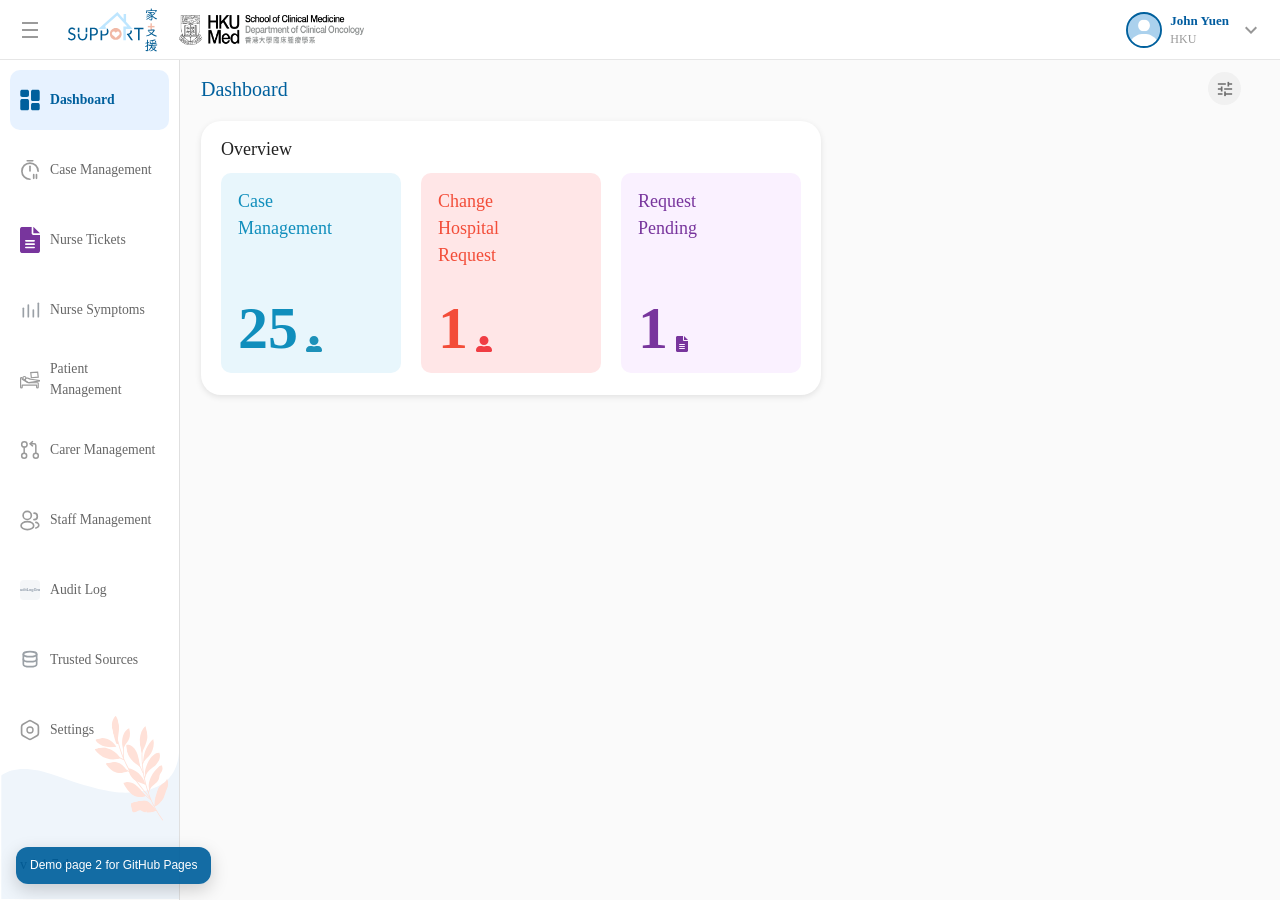
==== commit a4fc49d2: "Add files via upload" ====
--- a/dashboard.html
+++ b/dashboard.html
@@ -63,19 +63,10 @@
 .demo-note{position:fixed;left:16px;bottom:16px;z-index:99999;background:rgba(0,96,157,.92);color:#fff;padding:10px 14px;border-radius:12px;font:12px/1.4 Arial,sans-serif;box-shadow:0 6px 18px rgba(0,0,0,.18)}
 img.asset-fallback{background:#f3f7fb;border:1px solid #d9e5f2;border-radius:8px;object-fit:contain}
 </style></head>
-<body style="">
+<body style="" data-sidebar-current="dashboard" data-sidebar-version="v 1.1.7 demo" data-sidebar-org="HKU Nurse Portal Demo">
 <noscript>You need to enable JavaScript to run this app.</noscript>
 <div id="root"><div class="sc-iqcoie dpnVu"><div class="sc-crXcEl ctzrRS"><div class="MuiCollapse-root MuiCollapse-vertical MuiCollapse-hidden css-bz4dnt-MuiCollapse-root" style="min-height: 0px;"><div class="MuiCollapse-wrapper MuiCollapse-vertical css-smkl36-MuiCollapse-wrapper"><div class="MuiCollapse-wrapperInner MuiCollapse-vertical css-9l5vo-MuiCollapse-wrapperInner"><div class="MuiPaper-root MuiPaper-elevation MuiPaper-rounded MuiPaper-elevation0 MuiAlert-root MuiAlert-standardError MuiAlert-standard css-119koxd-MuiPaper-root-MuiAlert-root" role="alert"><div class="MuiAlert-icon css-1ytlwq5-MuiAlert-icon"><svg aria-hidden="true" class="MuiSvgIcon-root MuiSvgIcon-fontSizeInherit css-1vooibu-MuiSvgIcon-root" data-testid="ErrorOutlineIcon" focusable="false" viewbox="0 0 24 24"><path d="M11 15h2v2h-2zm0-8h2v6h-2zm.99-5C6.47 2 2 6.48 2 12s4.47 10 9.99 10C17.52 22 22 17.52 22 12S17.52 2 11.99 2zM12 20c-4.42 0-8-3.58-8-8s3.58-8 8-8 8 3.58 8 8-3.58 8-8 8z"></path></svg></div><div class="MuiAlert-message css-1pxa9xg-MuiAlert-message"></div></div></div></div></div></div></div><div class="sc-edBHQG llQpbN"><div class="sc-bczRLJ Hpyvd"><div class="sc-gsnTZi hApcqP"><img alt="" height="270" src="./assets/Path.aa183961f7e9c2aa61d3f5ba376d4b08.svg" style="background-color: transparent;" width="375"/></div><div style="width: 1439px; height: 927px; display: flex; justify-content: center; align-items: center; background-color: rgb(241, 249, 254);"><img alt="" height="893" src="./assets/Regular.5087078768152aa8c384d8146000a3dc.svg" style="background-color: transparent;" width="1025"/><p class="MuiTypography-root MuiTypography-body1 css-1eyyx39-MuiTypography-root" style="position: absolute; left: 36px; bottom: 34px;">Powered by Automated System Limited 2022</p></div></div></div><div class="sc-eUuhEu jtxRtd"><div class="sc-gFGZVQ djyMlG"><div class="sc-ckMVTt hXfsVW"><button class="MuiButtonBase-root MuiIconButton-root MuiIconButton-sizeMedium css-poa6bm-MuiButtonBase-root-MuiIconButton-root" style="width: 50px; height: 50px; margin-right: 10px;" tabindex="0" type="button"><img alt="" src="./assets/Menu.91ef419246e8c46942686f514429b48b.svg" style="background-color: transparent;"/><span class="MuiTouchRipple-root css-8je8zh-MuiTouchRipple-root"></span></button><img alt="" src="./assets/Logo.f79c58a9aa67e29e632bf19ddaf9660c.svg" style="background-color: transparent; height: 50px; margin-right: 18px;"/><img alt="" src="./assets/HKUMed_Department.6864a32147641f785e4f.png" style="background-color: transparent; width: 185px; height: 30px;"/></div><div class="sc-fbPSWO fZAXZB"><div style="position: relative; z-index: 5;"><div class="css-advny6-MuiPopper-root MuiPopperUnstyled-root" style="position: fixed; top: 0px; left: 0px;"><div class="MuiPaper-root MuiPaper-elevation MuiPaper-rounded MuiPaper-elevation1 sc-TRNrF gxRzvc css-1ps6pg7-MuiPaper-root" id="myGrow" placement="bottom-start" style="opacity: 1; transform: none; box-shadow: rgba(0, 0, 0, 0.15) 0px 0px 10px 0px; transition: opacity cubic-bezier(0.4, 0, 0.2, 1), transform cubic-bezier(0.4, 0, 0.2, 1);"><div class="slide-content"><ul class="MuiList-root MuiList-padding css-h4y409-MuiList-root" id="menu-list-grow" role="menu" tabindex="-1"><p class="MuiTypography-root MuiTypography-body1 sc-gSAPjG icKBTo css-1ea6976-MuiTypography-root">Notification</p><div><div class="sc-lbOyJj WZFFl"><img alt="" src="./assets/Empty.a82f5a6fed465e1dffad2406fed218e4.svg" style="background-color: transparent;"/><p class="MuiTypography-root MuiTypography-body1 css-hp1ek5-MuiTypography-root">Empty</p></div></div></ul></div></div></div></div><div style="position: relative; z-index: 5; margin-left: 20px;"><button class="MuiButtonBase-root MuiButton-root MuiButton-text MuiButton-textPrimary MuiButton-sizeMedium MuiButton-textSizeMedium sc-GVOUr fyXzYS css-1h3wcof-MuiButtonBase-root-MuiButton-root" tabindex="0" type="button"><img alt="" src="./assets/Profile.ab3fbe0e8ce93cdbeef916daa4a12e7c.svg" style="background-color: transparent; width: 36px; height: 36px;"/><div class="sc-fXynhf ipZSaW"><p bold="bold" class="MuiTypography-root MuiTypography-body1 sc-dwLEzm dvEWAl css-5tha4o-MuiTypography-root">John Yuen</p><p class="MuiTypography-root MuiTypography-body1 sc-dwLEzm dvZQNt css-ebquwi-MuiTypography-root" labelcolor="#9a9a9a">HKU</p></div><svg aria-hidden="true" class="MuiSvgIcon-root MuiSvgIcon-fontSizeMedium css-havevq-MuiSvgIcon-root" data-testid="ExpandMoreIcon" focusable="false" style="font-size: 24px; color: rgb(151, 151, 151);" viewbox="0 0 24 24"><path d="M16.59 8.59 12 13.17 7.41 8.59 6 10l6 6 6-6z"></path></svg><span class="MuiTouchRipple-root css-8je8zh-MuiTouchRipple-root"></span></button></div></div></div><div class="sc-kRZyrj fVFFNg"><div class="sc-hHlrlp jsmixt"><div class="MuiDrawer-root MuiDrawer-docked makeStyles-drawer-6 makeStyles-drawerOpen-7 custom-drawer css-7ik032-MuiDrawer-docked"><div class="MuiPaper-root MuiPaper-elevation MuiPaper-elevation0 MuiDrawer-paper makeStyles-drawerOpen-7 MuiDrawer-paperAnchorLeft MuiDrawer-paperAnchorDockedLeft css-12i7wg6-MuiPaper-root-MuiDrawer-paper"><div class="sc-kgUAyh beaRYn"><div class="sc-hTtwUo csmlIp"><img alt="" class="grayImage" src="./assets/dashboardGray.svg" style="background-color: transparent; width: 30px; height: 30px;"/><img alt="" class="blueImage" src="./assets/dashboardBlue.svg" style="background-color: transparent; width: 30px; height: 30px;"/><p class="MuiTypography-root MuiTypography-body1 title css-1ea6976-MuiTypography-root">Dashboard</p></div></div><div class="sc-kgUAyh Rroof"><div class="sc-hTtwUo csmlIp"><img alt="" class="grayImage" src="./assets/clockGray.svg" style="background-color: transparent; width: 30px; height: 30px;"/><img alt="" class="blueImage" src="./assets/clockBlue.svg" style="background-color: transparent; width: 30px; height: 30px;"/><p class="MuiTypography-root MuiTypography-body1 title css-1ea6976-MuiTypography-root">Case Management</p></div></div><a class="sc-kgUAyh Rroof nurse-side-link" href="./nurse-tickets.html" style="text-decoration:none;">
-<div class="sc-hTtwUo csmlIp"><img alt="" class="grayImage" src="./assets/file-lines.08dbc7ec491f453696227b1a3407a35e.svg" style="background-color: transparent; width: 30px; height: 30px;"/><img alt="" class="blueImage" src="./assets/file-lines.08dbc7ec491f453696227b1a3407a35e.svg" style="background-color: transparent; width: 30px; height: 30px;"/><p class="MuiTypography-root MuiTypography-body1 title css-1ea6976-MuiTypography-root">Nurse Tickets</p></div></a><a class="sc-kgUAyh Rroof nurse-side-link" href="./nurse-symptoms.html" style="text-decoration:none;">
-<div class="sc-hTtwUo csmlIp"><img alt="" class="grayImage" src="./assets/chartGray.svg" style="background-color: transparent; width: 30px; height: 30px;"/><img alt="" class="blueImage" src="./assets/chartBlue.svg" style="background-color: transparent; width: 30px; height: 30px;"/><p class="MuiTypography-root MuiTypography-body1 title css-1ea6976-MuiTypography-root">Nurse Symptoms</p></div></a><div class="sc-kgUAyh Rroof"><div class="sc-hTtwUo csmlIp"><img alt="" class="grayImage" src="./assets/patientGray.svg" style="background-color: transparent; width: 30px; height: 30px;"/><img alt="" class="blueImage" src="./assets/patientBlue.svg" style="background-color: transparent; width: 30px; height: 30px;"/><p class="MuiTypography-root MuiTypography-body1 title css-1ea6976-MuiTypography-root">Patient Management</p></div></div><div class="sc-kgUAyh Rroof"><div class="sc-hTtwUo csmlIp"><img alt="" class="grayImage" src="./assets/carerGray.svg" style="background-color: transparent; width: 30px; height: 30px;"/><img alt="" class="blueImage" src="./assets/carerBlue.svg" style="background-color: transparent; width: 30px; height: 30px;"/><p class="MuiTypography-root MuiTypography-body1 title css-1ea6976-MuiTypography-root">Carer Management</p></div></div><div class="sc-kgUAyh Rroof"><div class="sc-hTtwUo csmlIp"><img alt="" class="grayImage" src="./assets/peopleGray.svg" style="background-color: transparent; width: 30px; height: 30px;"/><img alt="" class="blueImage" src="./assets/peopleBlue.svg" style="background-color: transparent; width: 30px; height: 30px;"/><p class="MuiTypography-root MuiTypography-body1 title css-1ea6976-MuiTypography-root">Staff Management</p></div></div><div class="sc-kgUAyh Rroof"><div class="sc-hTtwUo csmlIp"><img alt="" class="grayImage" src="./assets/auditLogGray.svg" style="background-color: transparent; width: 30px; height: 30px;"/><img alt="" class="blueImage" src="./assets/auditLogBlue.svg" style="background-color: transparent; width: 30px; height: 30px;"/><p class="MuiTypography-root MuiTypography-body1 title css-1ea6976-MuiTypography-root">Audit Log</p></div></div><a class="sc-kgUAyh Rroof" href="./trusted-sources.html" style="text-decoration:none;">
-<div class="sc-hTtwUo csmlIp">
-<img class="grayImage" src="./assets/databaseGray.svg" style="width:30px;height:30px;">
-<img class="blueImage" src="./assets/databaseBlue.svg" style="width:30px;height:30px;">
-<p class="MuiTypography-root MuiTypography-body1 title">
-Trusted Sources
-</p>
-</div>
-</a><div class="sc-kgUAyh Rroof"><div class="sc-hTtwUo csmlIp"><img alt="" class="grayImage" src="./assets/settingGray.svg" style="background-color: transparent; width: 30px; height: 30px;"/><img alt="" class="blueImage" src="./assets/settingBlue.svg" style="background-color: transparent; width: 30px; height: 30px;"/><p class="MuiTypography-root MuiTypography-body1 title css-1ea6976-MuiTypography-root">Settings</p></div></div><img alt="" src="./assets/Wave.b7c9b6667e0b96d1b69eb66433533826.svg" style="background-color: transparent; position: absolute; bottom: 0px; width: 100%;"/><p class="MuiTypography-root MuiTypography-body1 css-1ea6976-MuiTypography-root" style="position: absolute; z-index: 2; left: 20px; bottom: 25px; font-size: 14px;">v 1.1.7</p></div></div></div><div class="sc-lfPQjg etmviE"><div class="sc-EXiSP bdIPQU"><div class="sc-bhVIhj kVQcXN"><div class="sc-eGAhfa hrsTrv"><div class="sc-jOhDuK hIOsmV"><div class="sc-hlnMnd yZFgr"><p class="MuiTypography-root MuiTypography-body1 css-1ea6976-MuiTypography-root" style="color: rgb(0, 96, 157); font-size: 20px; font-family: NotoSans-Bold;">Dashboard</p><div class="sc-hAsxaJ iyJoiF"><div class="sc-dFdIVH"><button class="MuiButtonBase-root MuiIconButton-root MuiIconButton-sizeMedium sc-csvncw eIAWZd css-poa6bm-MuiButtonBase-root-MuiIconButton-root" data-mui-internal-clone-element="true" tabindex="0" type="button"><img alt="" src="./assets/filter.3d4d2cd305b832896610f9460b71a5e5.svg" style="background-color: transparent; width: 33px; height: 33px;"/><span class="MuiTouchRipple-root css-8je8zh-MuiTouchRipple-root"></span></button></div></div></div></div></div><div class="sc-jQHtVU gRXGFe"><div class="sc-fvNpTx hUQwHi"><p class="MuiTypography-root MuiTypography-body1 sc-fctJkW byrFZt css-1ea6976-MuiTypography-root">Overview</p></div><div class="sc-HzFiz heRLHN"><div class="sc-bWXABl bVcxOE" style="background-color: rgb(232, 246, 252);"><p class="MuiTypography-root MuiTypography-body1 css-1uhbiaq-MuiTypography-root">Case Management</p><div class="sc-eFWqGp BxAod"><p class="MuiTypography-root MuiTypography-body1 css-kn6j84-MuiTypography-root">25</p><img alt="" src="./assets/user-Blue.441ebd73761a028155033b5bfb84501c.svg" style="background-color: transparent; margin-top: 32px; margin-left: 8px;"/></div></div><div class="sc-bWXABl bVcxOE" style="background-color: rgb(255, 230, 231);"><p class="MuiTypography-root MuiTypography-body1 css-1gkhe3o-MuiTypography-root">Change Hospital Request</p><div class="sc-eFWqGp BxAod"><p class="MuiTypography-root MuiTypography-body1 css-684o97-MuiTypography-root">1</p><img alt="" src="./assets/user-Red.5f148450ce4b26d041c6a67052ec2850.svg" style="background-color: transparent; margin-top: 32px; margin-left: 8px;"/></div></div><div class="sc-bWXABl bVcxOE" style="background-color: rgb(250, 241, 255);"><p class="MuiTypography-root MuiTypography-body1 css-1hzcmfz-MuiTypography-root">Request Pending</p><div class="sc-eFWqGp BxAod"><p class="MuiTypography-root MuiTypography-body1 css-164ym80-MuiTypography-root">1</p><img alt="" src="./assets/file-lines.08dbc7ec491f453696227b1a3407a35e.svg" style="background-color: transparent; margin-top: 32px; margin-left: 8px;"/></div></div></div></div></div></div></div></div></div></div>
+<div class="sc-hTtwUo csmlIp"><img alt="" class="grayImage" src="./assets/file-lines.08dbc7ec491f453696227b1a3407a35e.svg" style="background-color: transparent; width: 30px; height: 30px;"/><img alt="" class="blueImage" src="./assets/file-lines.08dbc7ec491f453696227b1a3407a35e.svg" style="background-color: transparent; width: 30px; height: 30px;"/><p class="MuiTypography-root MuiTypography-body1 title css-1ea6976-MuiTypography-root">Nurse Tickets</p></div></a><div class="sc-kgUAyh Rroof"><div class="sc-hTtwUo csmlIp"><img alt="" class="grayImage" src="./assets/patientGray.svg" style="background-color: transparent; width: 30px; height: 30px;"/><img alt="" class="blueImage" src="./assets/patientBlue.svg" style="background-color: transparent; width: 30px; height: 30px;"/><p class="MuiTypography-root MuiTypography-body1 title css-1ea6976-MuiTypography-root">Patient Management</p></div></div><div class="sc-kgUAyh Rroof"><div class="sc-hTtwUo csmlIp"><img alt="" class="grayImage" src="./assets/carerGray.svg" style="background-color: transparent; width: 30px; height: 30px;"/><img alt="" class="blueImage" src="./assets/carerBlue.svg" style="background-color: transparent; width: 30px; height: 30px;"/><p class="MuiTypography-root MuiTypography-body1 title css-1ea6976-MuiTypography-root">Carer Management</p></div></div><div class="sc-kgUAyh Rroof"><div class="sc-hTtwUo csmlIp"><img alt="" class="grayImage" src="./assets/peopleGray.svg" style="background-color: transparent; width: 30px; height: 30px;"/><img alt="" class="blueImage" src="./assets/peopleBlue.svg" style="background-color: transparent; width: 30px; height: 30px;"/><p class="MuiTypography-root MuiTypography-body1 title css-1ea6976-MuiTypography-root">Staff Management</p></div></div><div class="sc-kgUAyh Rroof"><div class="sc-hTtwUo csmlIp"><img alt="" class="grayImage" src="./assets/auditLogGray.svg" style="background-color: transparent; width: 30px; height: 30px;"/><img alt="" class="blueImage" src="./assets/auditLogBlue.svg" style="background-color: transparent; width: 30px; height: 30px;"/><p class="MuiTypography-root MuiTypography-body1 title css-1ea6976-MuiTypography-root">Audit Log</p></div></div><div class="sc-kgUAyh Rroof"><div class="sc-hTtwUo csmlIp"><img alt="" class="grayImage" src="./assets/settingGray.svg" style="background-color: transparent; width: 30px; height: 30px;"/><img alt="" class="blueImage" src="./assets/settingBlue.svg" style="background-color: transparent; width: 30px; height: 30px;"/><p class="MuiTypography-root MuiTypography-body1 title css-1ea6976-MuiTypography-root">Settings</p></div></div><img alt="" src="./assets/Wave.b7c9b6667e0b96d1b69eb66433533826.svg" style="background-color: transparent; position: absolute; bottom: 0px; width: 100%;"/><p class="MuiTypography-root MuiTypography-body1 css-1ea6976-MuiTypography-root" style="position: absolute; z-index: 2; left: 20px; bottom: 25px; font-size: 14px;">v 1.1.7</p></div></div></div><div class="sc-lfPQjg etmviE"><div class="sc-EXiSP bdIPQU"><div class="sc-bhVIhj kVQcXN"><div class="sc-eGAhfa hrsTrv"><div class="sc-jOhDuK hIOsmV"><div class="sc-hlnMnd yZFgr"><p class="MuiTypography-root MuiTypography-body1 css-1ea6976-MuiTypography-root" style="color: rgb(0, 96, 157); font-size: 20px; font-family: NotoSans-Bold;">Dashboard</p><div class="sc-hAsxaJ iyJoiF"><div class="sc-dFdIVH"><button class="MuiButtonBase-root MuiIconButton-root MuiIconButton-sizeMedium sc-csvncw eIAWZd css-poa6bm-MuiButtonBase-root-MuiIconButton-root" data-mui-internal-clone-element="true" tabindex="0" type="button"><img alt="" src="./assets/filter.3d4d2cd305b832896610f9460b71a5e5.svg" style="background-color: transparent; width: 33px; height: 33px;"/><span class="MuiTouchRipple-root css-8je8zh-MuiTouchRipple-root"></span></button></div></div></div></div></div><div class="sc-jQHtVU gRXGFe"><div class="sc-fvNpTx hUQwHi"><p class="MuiTypography-root MuiTypography-body1 sc-fctJkW byrFZt css-1ea6976-MuiTypography-root">Overview</p></div><div class="sc-HzFiz heRLHN"><div class="sc-bWXABl bVcxOE" style="background-color: rgb(232, 246, 252);"><p class="MuiTypography-root MuiTypography-body1 css-1uhbiaq-MuiTypography-root">Case Management</p><div class="sc-eFWqGp BxAod"><p class="MuiTypography-root MuiTypography-body1 css-kn6j84-MuiTypography-root">25</p><img alt="" src="./assets/user-Blue.441ebd73761a028155033b5bfb84501c.svg" style="background-color: transparent; margin-top: 32px; margin-left: 8px;"/></div></div><div class="sc-bWXABl bVcxOE" style="background-color: rgb(255, 230, 231);"><p class="MuiTypography-root MuiTypography-body1 css-1gkhe3o-MuiTypography-root">Change Hospital Request</p><div class="sc-eFWqGp BxAod"><p class="MuiTypography-root MuiTypography-body1 css-684o97-MuiTypography-root">1</p><img alt="" src="./assets/user-Red.5f148450ce4b26d041c6a67052ec2850.svg" style="background-color: transparent; margin-top: 32px; margin-left: 8px;"/></div></div><div class="sc-bWXABl bVcxOE" style="background-color: rgb(250, 241, 255);"><p class="MuiTypography-root MuiTypography-body1 css-1hzcmfz-MuiTypography-root">Request Pending</p><div class="sc-eFWqGp BxAod"><p class="MuiTypography-root MuiTypography-body1 css-164ym80-MuiTypography-root">1</p><img alt="" src="./assets/file-lines.08dbc7ec491f453696227b1a3407a35e.svg" style="background-color: transparent; margin-top: 32px; margin-left: 8px;"/></div></div></div></div></div></div></div></div></div></div>
 <!--
       This HTML file is a template.
       If you open it directly in the browser, you will see an empty page.
@@ -95,4 +86,4 @@
     img.addEventListener('error', function(){swap(img)});
   });
 })();
-</script></body><div class="abineContentPanel" style="background-color:transparent !important;margin:0 !important;padding:0 !important;display:none !important;opacity:1 !important;filter:alpha(opacity:100) !important;z-index:2147483647 !important;position:absolute !important;top:20px !important;right:20px !important;overflow:hidden !important;border-width:0px !important;visibility:visible !important;background:transparent"><iframe allowtransparency="true" class="abineContentFrame" frameborder="0" height="0px" id="abine90869307doNotRemove" position="undefined" scrolling="no" src="./assets/inlineForm.html" style="display:block !important;position:relative !important;background:transparent !important;border-width:0px !important;left:0px !important;top:0px !important;visibility:visible !important;opacity:1 !important;filter:alpha(opacity:100) !important;margin:0 !important;padding:0 !important;height:0px !important;width:310px" width="310px"></iframe></div></html>+</script><script src="./shared-sidebar.js"></script></body><div class="abineContentPanel" style="background-color:transparent !important;margin:0 !important;padding:0 !important;display:none !important;opacity:1 !important;filter:alpha(opacity:100) !important;z-index:2147483647 !important;position:absolute !important;top:20px !important;right:20px !important;overflow:hidden !important;border-width:0px !important;visibility:visible !important;background:transparent"><iframe allowtransparency="true" class="abineContentFrame" frameborder="0" height="0px" id="abine90869307doNotRemove" position="undefined" scrolling="no" src="./assets/inlineForm.html" style="display:block !important;position:relative !important;background:transparent !important;border-width:0px !important;left:0px !important;top:0px !important;visibility:visible !important;opacity:1 !important;filter:alpha(opacity:100) !important;margin:0 !important;padding:0 !important;height:0px !important;width:310px" width="310px"></iframe></div></html>
